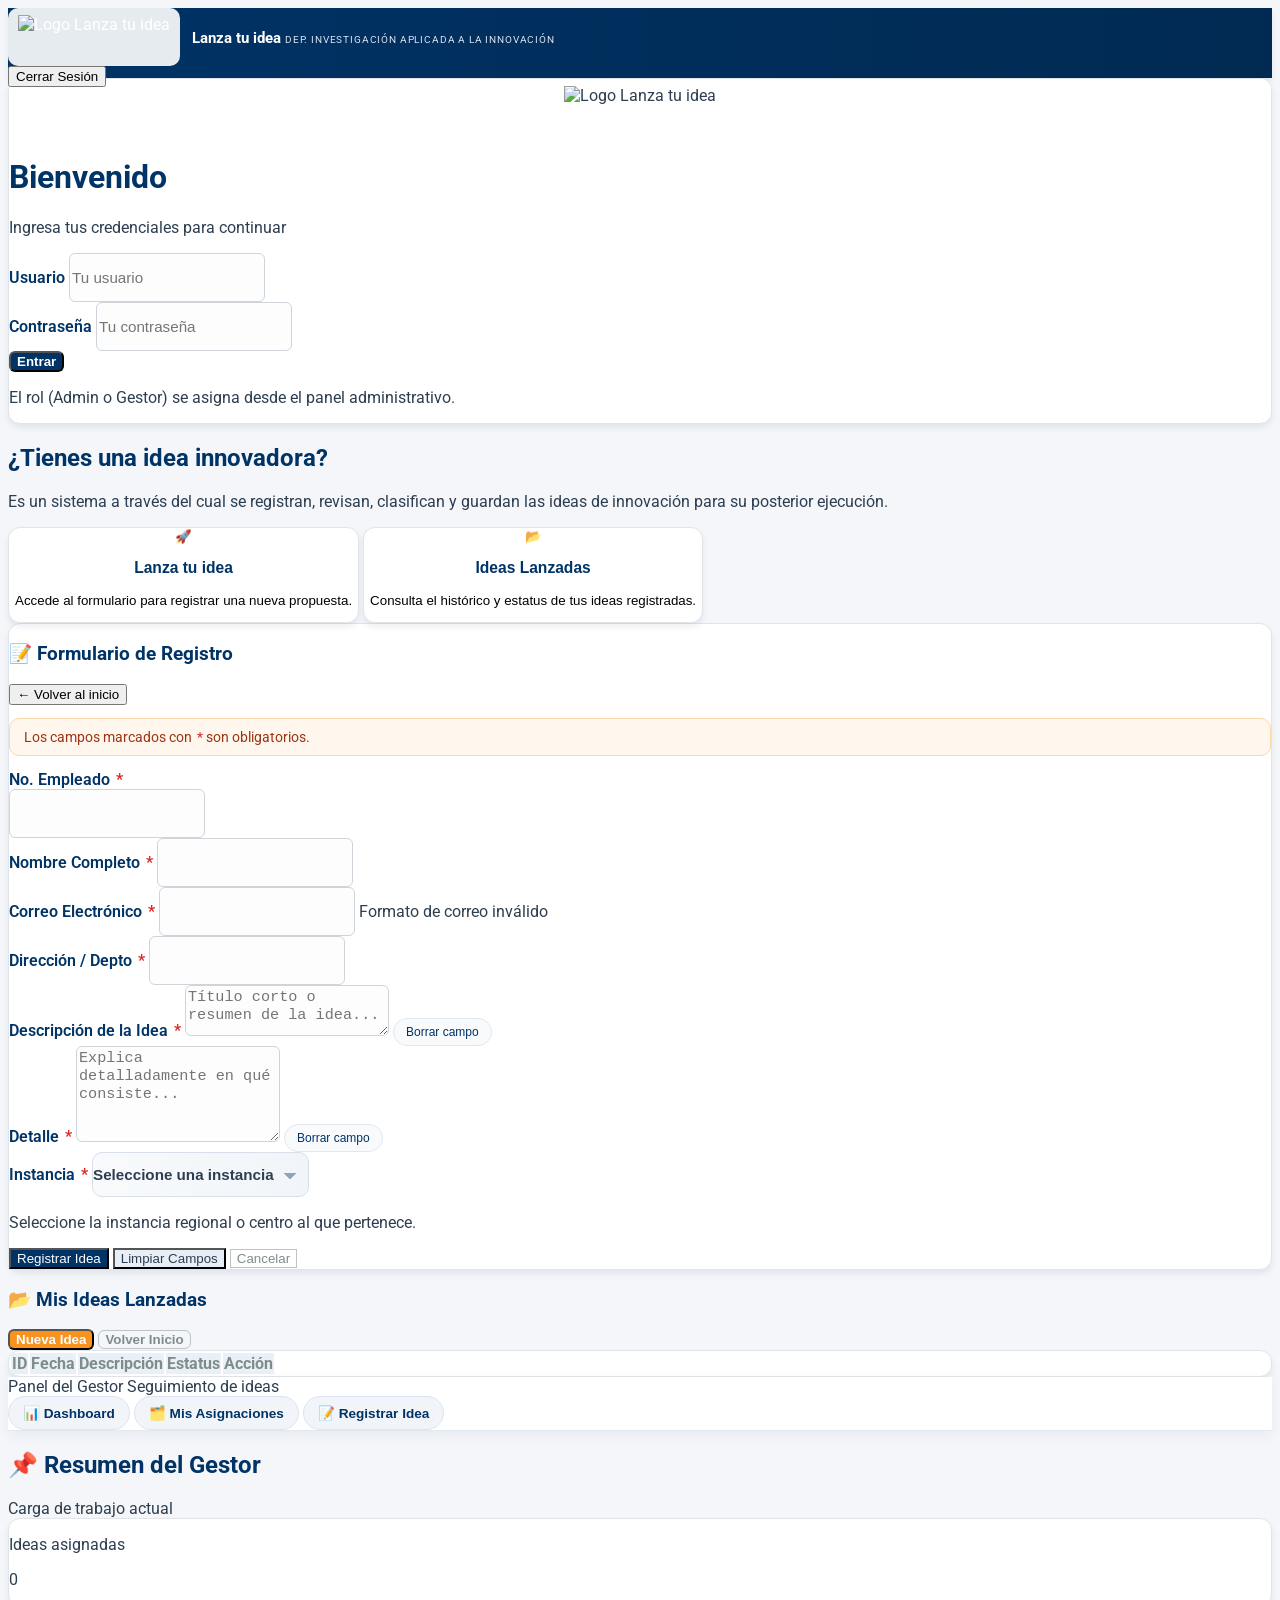
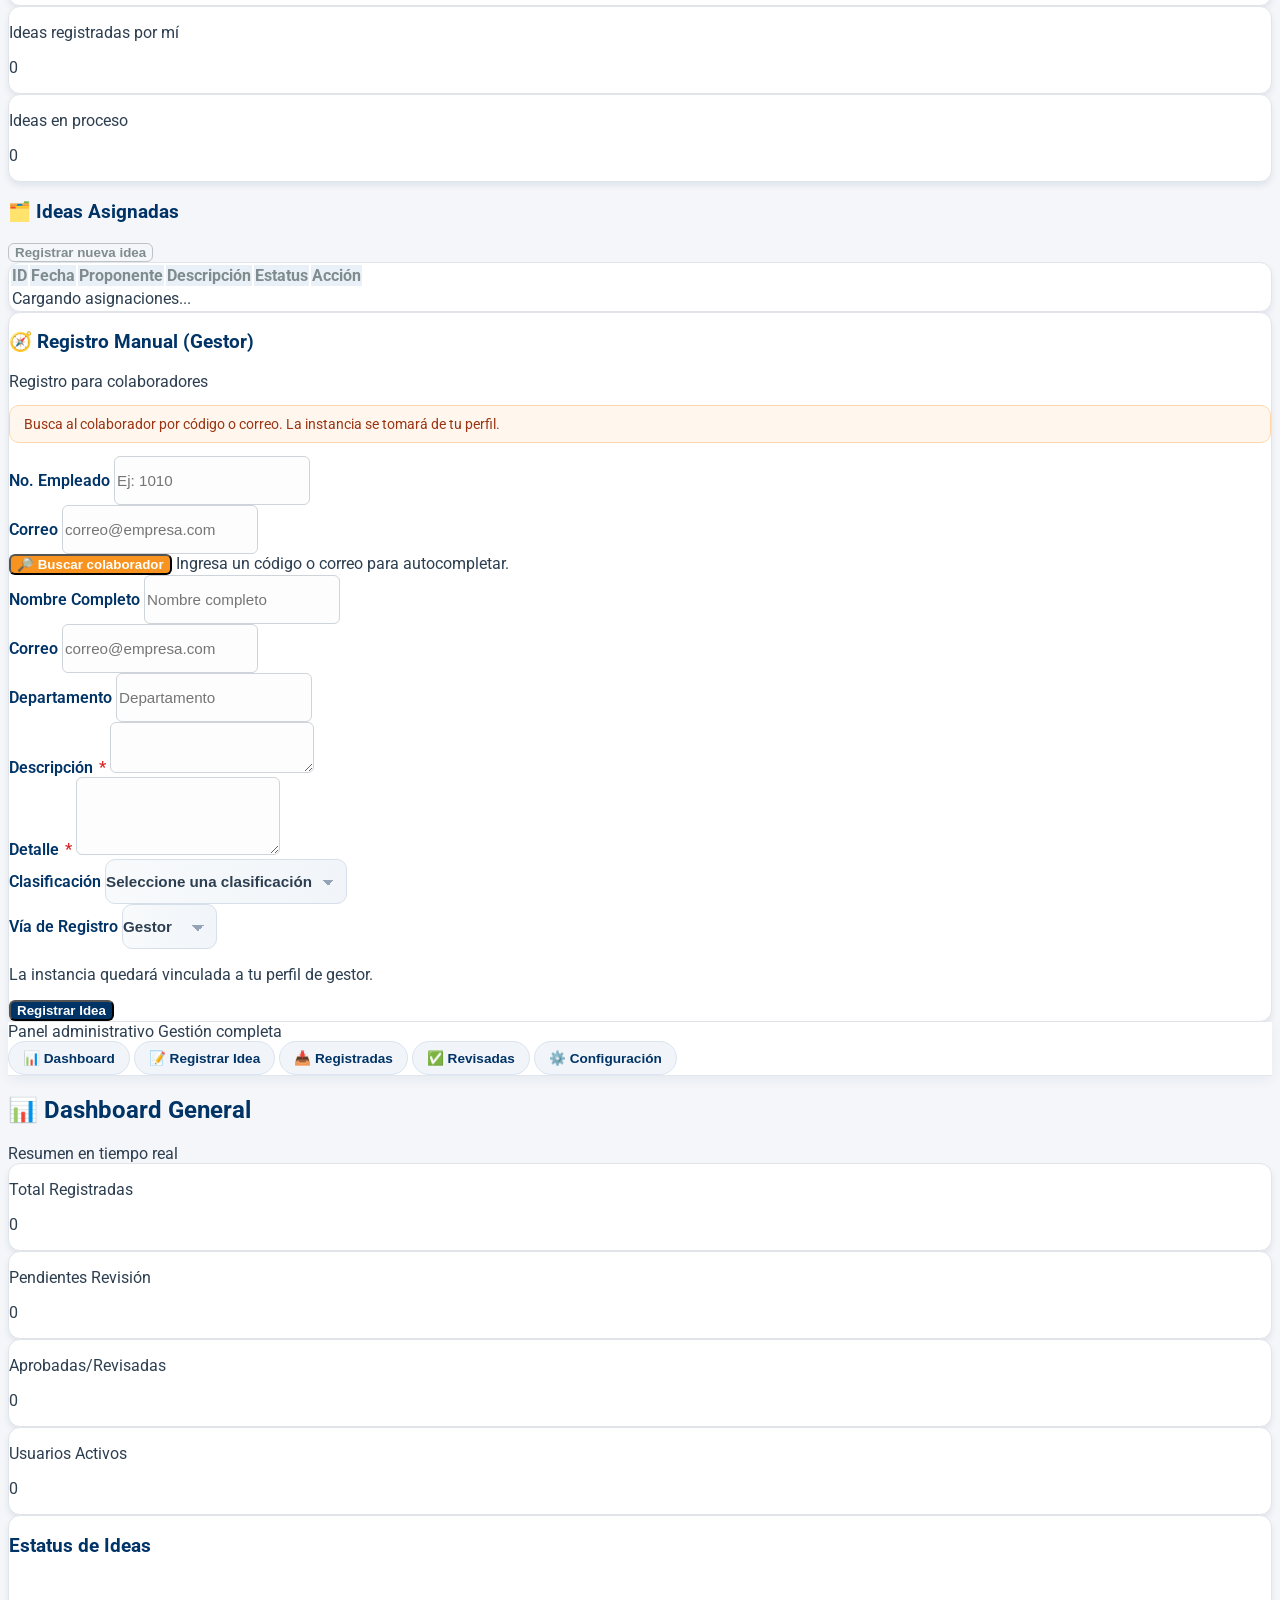
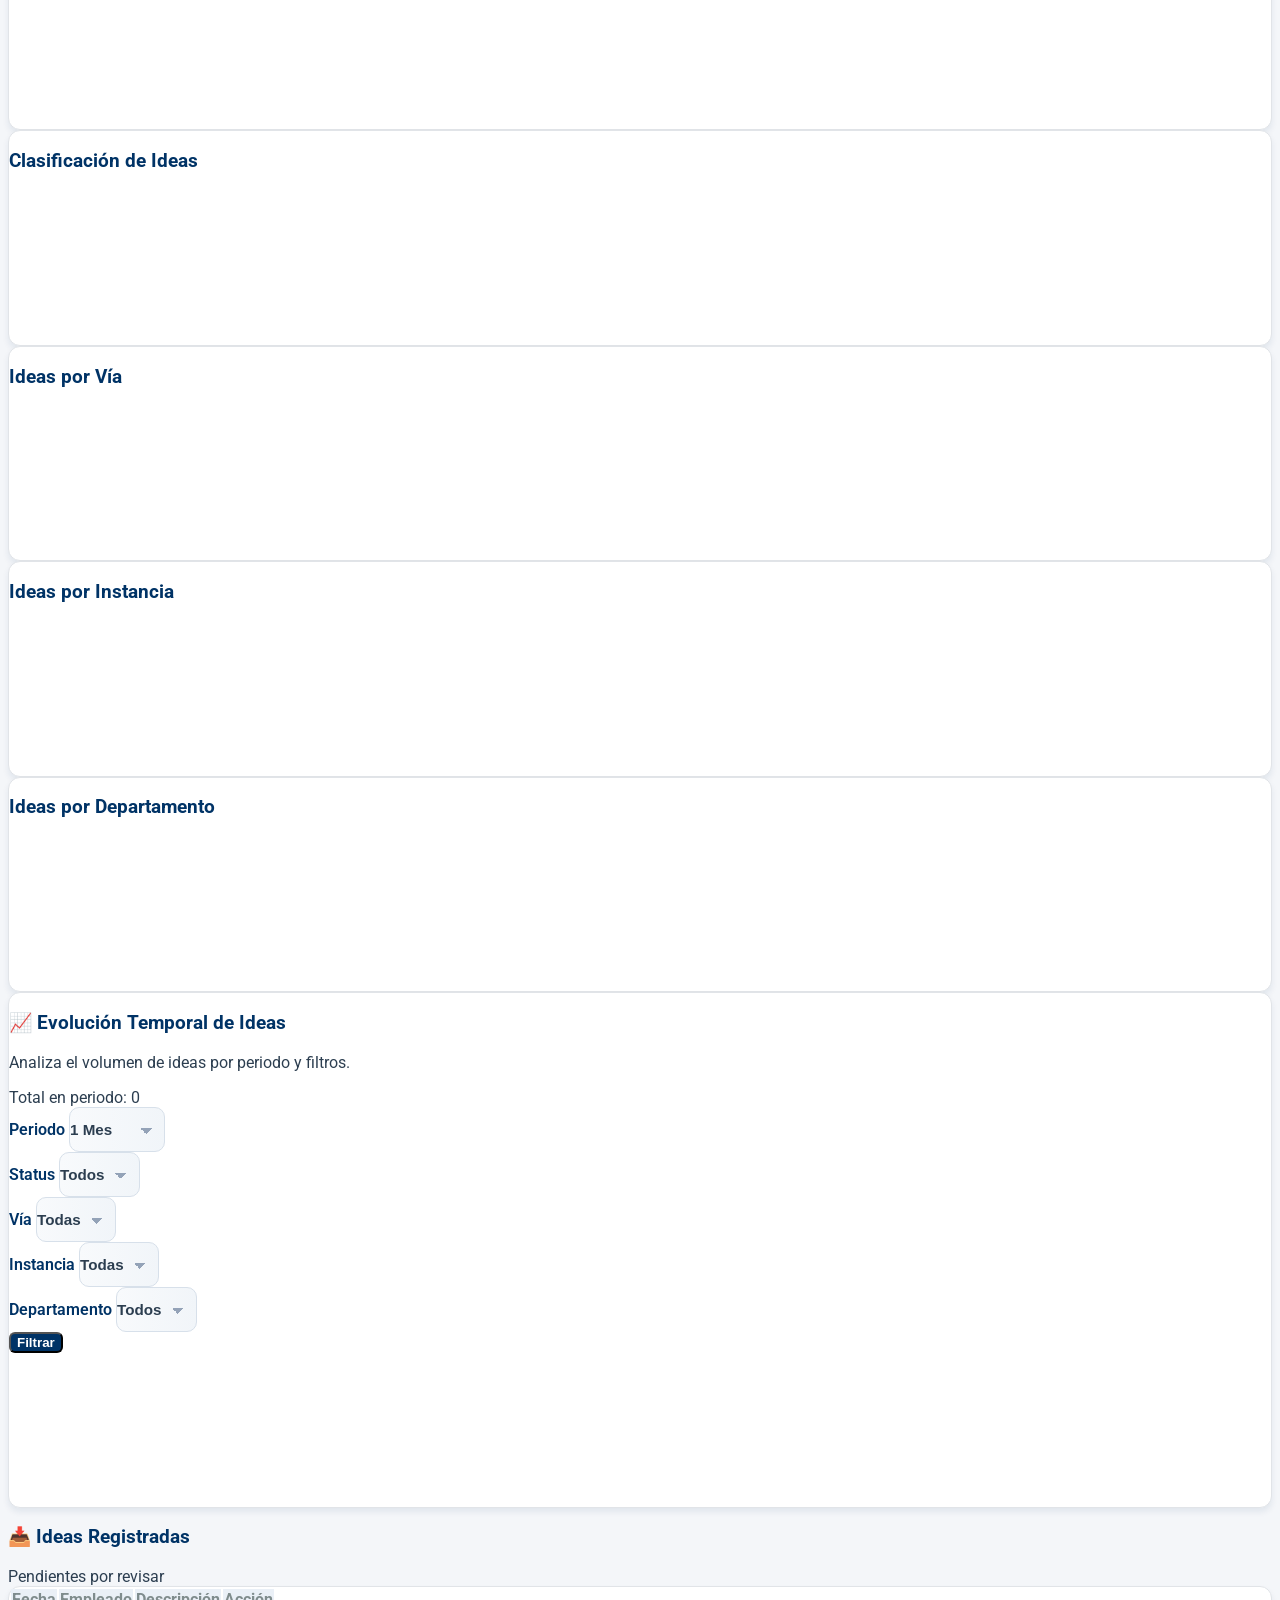
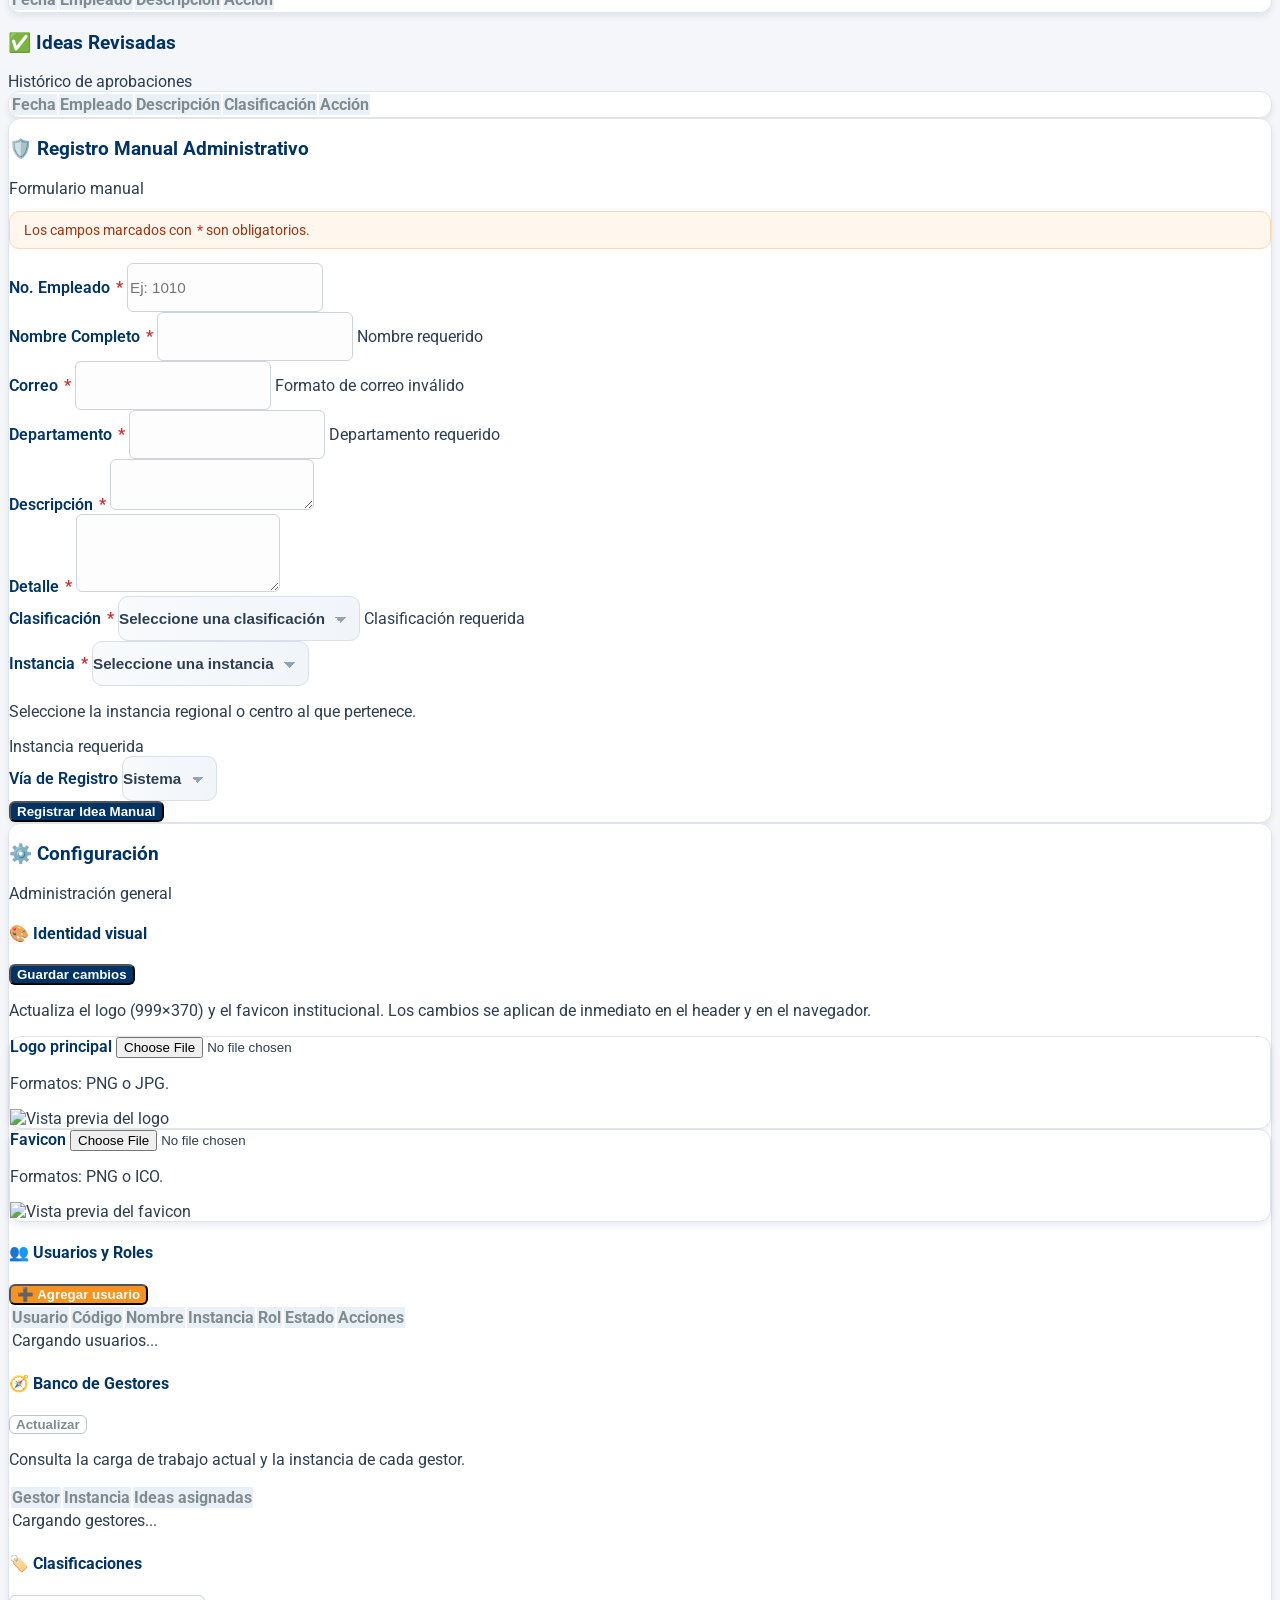
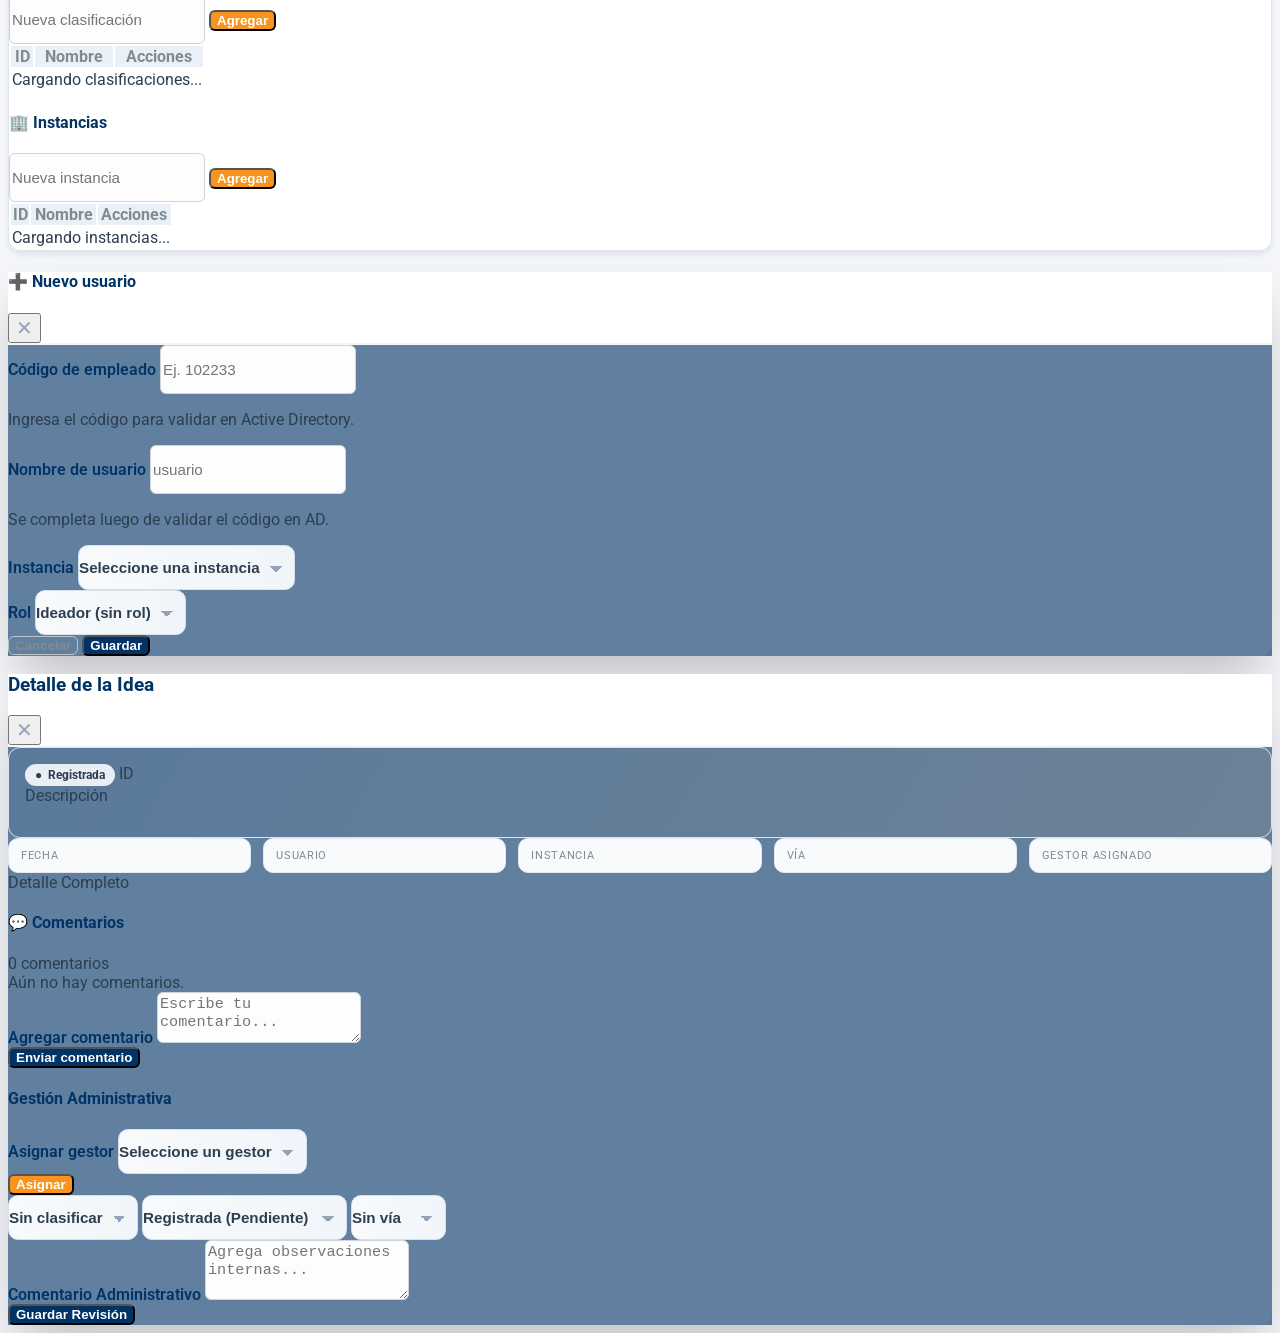
==== wwwroot/index.html @ 957ac8e9 "Improve logging and AD validation" ====
<!DOCTYPE html>
<html lang="es">
<head>
    <meta charset="UTF-8">
    <meta name="viewport" content="width=device-width, initial-scale=1.0">
    <title>Lanza tu idea 0.1 | Sistema de Innovación</title>
    <script src="https://cdn.tailwindcss.com"></script>
    <link href="https://fonts.googleapis.com/css2?family=Open+Sans:wght@300;400;600;700&family=Roboto:wght@300;400;500;700&display=swap" rel="stylesheet">
    <link id="appFavicon" rel="icon" href="/assets/branding/favicon-placeholder.svg" type="image/svg+xml">
    <script src="https://cdn.jsdelivr.net/npm/chart.js"></script>
    <script src="https://cdn.jsdelivr.net/npm/sweetalert2@11"></script>

    <style>
        :root {
            --infotep-blue: #003366;
            --infotep-orange: #F7931E;
            --infotep-green: #34BF49;
            --bg-light: #F4F6F9;
            --text-dark: #2C3E50;
            --text-muted: #7F8C8D;
            --white: #ffffff;
            --radius: 12px;
            --shadow: 0 4px 6px rgba(0, 51, 102, 0.08);
        }

        body {
            font-family: 'Roboto', 'Open Sans', 'Segoe UI', sans-serif;
            background-color: var(--bg-light);
            color: var(--text-dark);
        }

        h1, h2, h3, h4 {
            color: var(--infotep-blue);
        }

        .fade-in { animation: fadeIn 0.3s ease-in-out; }
        @keyframes fadeIn { from { opacity: 0; transform: translateY(10px); } to { opacity: 1; transform: translateY(0); } }
        @keyframes slideUp { from { opacity: 0; transform: translateY(20px); } to { opacity: 1; transform: translateY(0); } }
        .animate-slide-up { animation: slideUp 0.3s ease-out forwards; }

        .app-header {
            background: linear-gradient(90deg, #003366, #002a52);
            color: var(--white);
            height: 70px;
            box-shadow: 0 4px 6px -1px rgba(0, 51, 102, 0.1);
        }

        .admin-nav {
            background-color: var(--white);
            border-bottom: 1px solid #e2e8f0;
            box-shadow: 0 4px 12px rgba(0, 51, 102, 0.06);
        }

        .admin-nav-btn {
            display: inline-flex;
            align-items: center;
            gap: 6px;
            font-size: 0.85rem;
            font-weight: 600;
            padding: 8px 14px;
            border-radius: 999px;
            border: 1px solid transparent;
            transition: all 0.2s ease;
        }

        .admin-nav-btn.primary {
            background-color: var(--infotep-blue);
            color: var(--white);
        }

        .admin-nav-btn.secondary {
            background-color: #f1f5f9;
            color: var(--infotep-blue);
            border-color: #dbe4f0;
        }

        .admin-nav-btn.active {
            background-color: var(--infotep-orange);
            color: var(--white);
            border-color: transparent;
        }

        .admin-nav-btn:hover {
            transform: translateY(-1px);
            box-shadow: 0 8px 16px -12px rgba(0, 51, 102, 0.4);
        }

        .app-brand {
            display: flex;
            align-items: center;
            gap: 12px;
        }

        .app-logo-wrap {
            background-color: rgba(255, 255, 255, 0.9);
            padding: 6px 10px;
            border-radius: 10px;
            display: flex;
            align-items: center;
            justify-content: center;
            min-height: 46px;
        }

        .app-logo {
            height: 44px;
            width: auto;
            object-fit: contain;
        }

        .app-title {
            font-size: 0.95rem;
            font-weight: 700;
            line-height: 1.1;
            color: var(--white);
        }

        .app-subtitle {
            font-size: 0.65rem;
            letter-spacing: 0.08em;
            text-transform: uppercase;
            color: #d9e2f1;
        }

        .app-card {
            background: var(--white);
            border-radius: var(--radius);
            box-shadow: var(--shadow);
            border: 1px solid #e1e4e8;
        }

        .app-card-hover:hover {
            transform: translateY(-2px);
            box-shadow: 0 8px 15px rgba(0, 51, 102, 0.1);
        }

        .admin-card {
            transition: transform 0.25s ease, box-shadow 0.25s ease;
        }

        .admin-card:hover {
            transform: translateY(-4px);
            box-shadow: 0 18px 30px -18px rgba(0, 51, 102, 0.45);
        }

        .app-card-accent {
            border-top: 4px solid var(--infotep-blue);
        }

        .btn-primary {
            background-color: var(--infotep-blue);
            color: var(--white);
            border-radius: 6px;
            font-weight: 600;
            transition: all 0.2s ease;
        }

        .btn-primary:hover {
            background-color: #004080;
        }

        .btn-action {
            background-color: var(--infotep-orange);
            color: var(--white);
            border-radius: 6px;
            font-weight: 600;
            transition: all 0.2s ease;
        }

        .btn-action:hover {
            background-color: #D67D14;
            box-shadow: 0 4px 12px rgba(247, 147, 30, 0.3);
        }

        .btn-outline {
            background-color: transparent;
            color: var(--text-muted);
            border: 1px solid #BDC3C7;
            border-radius: 6px;
            font-weight: 600;
            transition: all 0.2s ease;
        }

        .btn-outline:hover {
            border-color: var(--infotep-orange);
            color: var(--infotep-orange);
        }

        .btn-soft {
            background-color: #fff4e6;
            color: #9a4f00;
            border-radius: 6px;
            font-weight: 600;
        }

        .btn-inline {
            display: inline-flex;
            align-items: center;
            gap: 6px;
            padding: 6px 12px;
            font-size: 0.75rem;
            border-radius: 999px;
            border: 1px solid #e2e8f0;
            color: var(--infotep-blue);
            background-color: #f8fafc;
            transition: all 0.2s ease;
        }

        .btn-inline:hover {
            border-color: var(--infotep-orange);
            color: var(--infotep-orange);
            transform: translateY(-1px);
        }

        .required-mark {
            color: #dc2626;
            margin-left: 2px;
        }

        .required-hint {
            background-color: #fff7ed;
            border: 1px solid #fed7aa;
            color: #9a3412;
            padding: 10px 14px;
            border-radius: 10px;
            font-size: 0.85rem;
        }

        .btn-registar { background-color: var(--infotep-blue); color: var(--white); }
        .btn-registar:hover { background-color: #004080; }
        .btn-cancelar { background-color: transparent; color: var(--text-muted); border: 1px solid #BDC3C7; }
        .btn-cancelar:hover { color: var(--infotep-orange); border-color: var(--infotep-orange); }
        .btn-limpiar { background-color: #E8EEF5; color: var(--text-dark); }
        .btn-limpiar:hover { background-color: #DCE5EF; }

        input[type="text"],
        input[type="email"],
        input[type="password"],
        textarea,
        select {
            background-color: #FDFDFD;
            border: 1px solid #CED4DA;
            border-radius: 6px;
            min-height: 45px;
            font-size: 0.95rem;
        }

        select {
            appearance: none;
            background-image: linear-gradient(45deg, transparent 50%, #94a3b8 50%),
                linear-gradient(135deg, #94a3b8 50%, transparent 50%),
                linear-gradient(to right, #f8fafc, #f1f5f9);
            background-position: calc(100% - 18px) 20px, calc(100% - 12px) 20px, 0 0;
            background-size: 6px 6px, 6px 6px, 100% 100%;
            background-repeat: no-repeat;
            padding-right: 34px;
            border-radius: 10px;
            border-color: #d7e0ea;
            color: var(--text-dark);
            font-weight: 600;
            transition: border-color 0.2s ease, box-shadow 0.2s ease, background-color 0.2s ease;
        }

        select:hover {
            border-color: var(--infotep-blue);
            background-image: linear-gradient(45deg, transparent 50%, #003366 50%),
                linear-gradient(135deg, #003366 50%, transparent 50%),
                linear-gradient(to right, #ffffff, #f1f5f9);
        }

        select:focus {
            border-color: var(--infotep-orange);
            box-shadow: 0 0 0 3px rgba(247, 147, 30, 0.2);
        }

        select option:checked {
            background-color: var(--infotep-blue);
            color: var(--white);
        }

        select option:hover,
        select option:focus {
            background-color: #e0f2fe;
            color: var(--text-dark);
        }

        input:focus,
        textarea:focus,
        select:focus {
            outline: none;
            border-color: var(--infotep-orange);
            box-shadow: 0 0 0 3px rgba(247, 147, 30, 0.15);
        }

        label {
            color: var(--infotep-blue);
            font-weight: 600;
        }

        .app-modal-overlay {
            background-color: rgba(0, 51, 102, 0.6);
        }

        .app-modal-content {
            border-radius: 12px;
            border: none;
            box-shadow: 0 25px 50px -12px rgba(0, 0, 0, 0.25);
            transform: translateY(0);
        }

        .app-modal-header {
            background-color: var(--white);
            border-bottom: 2px solid var(--bg-light);
        }

        .app-modal-close {
            font-size: 1.25rem;
            color: #94a3b8;
            transition: color 0.2s ease;
        }

        .app-modal-close:hover {
            color: #dc2626;
        }

        .app-section-title {
            font-weight: 700;
            color: var(--infotep-blue);
        }

        .app-table thead tr {
            background-color: #EAF0F7;
            color: var(--text-muted);
        }

        .app-table tbody tr:hover {
            background-color: #f7f9fc;
        }

        .modal-hero {
            background: linear-gradient(120deg, rgba(0, 51, 102, 0.08), rgba(247, 147, 30, 0.08));
            border-radius: 12px;
            padding: 16px;
            border: 1px solid #dbe4f0;
        }

        .badge-status {
            display: inline-flex;
            align-items: center;
            gap: 6px;
            border-radius: 999px;
            padding: 4px 10px;
            font-size: 0.75rem;
            font-weight: 700;
        }

        .idea-meta {
            display: grid;
            gap: 12px;
            grid-template-columns: repeat(auto-fit, minmax(180px, 1fr));
        }

        .idea-meta-item {
            background: #f8fafc;
            border: 1px solid #e2e8f0;
            padding: 10px 12px;
            border-radius: 10px;
        }

        .idea-meta-item span {
            display: block;
            font-size: 0.7rem;
            text-transform: uppercase;
            letter-spacing: 0.06em;
            color: var(--text-muted);
        }

        .swal2-popup.swal-card {
            border-radius: 16px !important;
            padding: 2rem !important;
            box-shadow: 0 30px 60px -20px rgba(0, 51, 102, 0.35) !important;
            border: 1px solid #e2e8f0 !important;
        }

        .swal2-title.swal-title {
            color: var(--infotep-blue) !important;
            font-weight: 700 !important;
        }

        .swal2-html-container.swal-text {
            color: var(--text-muted) !important;
            font-size: 0.95rem !important;
        }

        .swal2-confirm.swal-confirm {
            background-color: var(--infotep-blue) !important;
            border-radius: 8px !important;
            padding: 10px 24px !important;
            color: var(--white) !important;
            box-shadow: 0 10px 20px rgba(0, 51, 102, 0.2) !important;
        }

        .swal2-cancel.swal-cancel {
            background-color: transparent !important;
            color: #64748b !important;
            border: 1px solid #c7d2fe !important;
            border-radius: 8px !important;
            padding: 10px 20px !important;
        }

        .swal2-confirm.swal-confirm:hover {
            background-color: #004080 !important;
        }

        .swal2-cancel.swal-cancel:hover {
            border-color: var(--infotep-orange) !important;
            color: var(--infotep-orange) !important;
        }

        .swal2-actions {
            gap: 12px !important;
        }

        .status-registered {
            background-color: #FFF4E6;
            color: #9A4F00;
        }

        .status-reviewed {
            background-color: #E8F7ED;
            color: #1D6B2F;
        }

        .status-default {
            background-color: #E9EEF5;
            color: var(--text-dark);
        }
    </style>
</head>
<body class="min-h-screen flex flex-col">

    <nav class="app-header sticky top-0 z-50">
        <div class="max-w-7xl mx-auto px-4 sm:px-6 lg:px-8 h-full">
            <div class="flex justify-between items-center h-full">
                <div class="app-brand">
                    <div class="app-logo-wrap">
                        <img id="appLogo" class="app-logo" src="/assets/branding/logo-placeholder.svg" alt="Logo Lanza tu idea">
                    </div>
                    <div class="flex flex-col">
                        <span class="app-title">Lanza tu idea</span>
                        <span class="app-subtitle">Dep. Investigación Aplicada a la Innovación</span>
                    </div>
                </div>

                <div class="flex items-center gap-4 text-white">
                    <span id="userInfo" class="text-sm font-medium text-white/80"></span>
                    <button onclick="logout()" id="btnLogout" class="hidden text-xs font-bold text-orange-200 hover:text-orange-300 uppercase">Cerrar Sesión</button>
                </div>
            </div>
        </div>
    </nav>

    <div id="viewLogin" class="flex-grow flex items-center justify-center p-4">
        <div class="max-w-md w-full app-card overflow-hidden border border-slate-100">
            <div class="bg-gradient-to-r from-[#003366] to-[#004080] p-8 text-center">
                <div class="flex justify-center mb-4">
                    <div class="app-logo-wrap">
                        <img id="loginLogo" class="app-logo" src="/assets/branding/logo-placeholder.svg" alt="Logo Lanza tu idea">
                    </div>
                </div>
                <h1 class="text-3xl font-bold text-white mb-2">Bienvenido</h1>
                <p class="text-blue-100">Ingresa tus credenciales para continuar</p>
            </div>
            <form id="loginForm" class="p-8 space-y-4" autocomplete="off">
                <div>
                    <label class="block text-xs uppercase mb-1">Usuario</label>
                    <input type="text" id="loginUser" class="w-full p-3 outline-none" placeholder="Tu usuario" required autocomplete="off">
                </div>
                <div>
                    <label class="block text-xs uppercase mb-1">Contraseña</label>
                    <input type="password" id="loginPass" class="w-full p-3 outline-none" placeholder="Tu contraseña" required autocomplete="off">
                </div>
                <button type="submit" class="w-full btn-primary py-3 rounded-xl font-bold transition">Entrar</button>
                <p class="text-xs text-slate-400 text-center">El rol (Admin o Gestor) se asigna desde el panel administrativo.</p>
            </form>
        </div>
    </div>

    <main id="viewIdeador" class="hidden max-w-5xl mx-auto w-full p-6 space-y-6 fade-in">

        <div id="ideadorHome" class="space-y-8">
            <div class="text-center py-10">
                <h2 class="text-4xl font-bold mb-4">¿Tienes una idea innovadora?</h2>
                <p class="text-lg text-slate-600 max-w-2xl mx-auto" id="systemDescription">
                    Este es el sistema oficial para registrar, revisar y clasificar las ideas de innovación para su posterior ejecución. Tu creatividad impulsa nuestro crecimiento.
                </p>
            </div>
            <div class="grid grid-cols-1 md:grid-cols-2 gap-8 max-w-3xl mx-auto">
                <button onclick="navIdeador('formulario')" class="app-card app-card-hover p-8 rounded-3xl border border-slate-200 transition-all text-center group">
                    <div class="text-6xl mb-6 group-hover:scale-110 transition-transform duration-300">🚀</div>
                    <h3 class="text-2xl font-bold text-[#003366] mb-2">Lanza tu idea</h3>
                    <p class="text-slate-500">Accede al formulario para registrar una nueva propuesta.</p>
                </button>
                <button onclick="navIdeador('lista')" class="app-card app-card-hover p-8 rounded-3xl border border-slate-200 transition-all text-center group">
                    <div class="text-6xl mb-6 group-hover:scale-110 transition-transform duration-300">📂</div>
                    <h3 class="text-2xl font-bold text-slate-700 mb-2">Ideas Lanzadas</h3>
                    <p class="text-slate-500">Consulta el histórico y estatus de tus ideas registradas.</p>
                </button>
            </div>
        </div>

        <div id="ideadorForm" class="hidden app-card border border-slate-200 overflow-hidden">
            <div class="bg-white/80 p-6 border-b border-slate-200 flex justify-between items-center">
                <h3 class="text-xl font-bold">📝 Formulario de Registro</h3>
                <button onclick="navIdeador('home')" class="text-sm font-bold text-slate-500 hover:text-[#F7931E]">← Volver al inicio</button>
            </div>
            <form id="formIdea" class="p-8 space-y-6" autocomplete="off">
                <p class="required-hint">Los campos marcados con <span class="required-mark">*</span> son obligatorios.</p>
                <div class="bg-[#F0F4FA] p-6 rounded-2xl border border-[#D8E2F1] space-y-4">
                    <div class="grid grid-cols-1 md:grid-cols-2 gap-6">
                        <div>
                            <label class="block text-xs uppercase mb-1">No. Empleado <span class="required-mark">*</span></label>
                            <div class="relative">
                                <input type="text" id="idEmpleado" class="w-full p-3 outline-none" readonly required autocomplete="off">
                            </div>
                        </div>
                        <div>
                            <label class="block text-xs uppercase mb-1">Nombre Completo <span class="required-mark">*</span></label>
                            <input type="text" id="nombreEmpleado" class="w-full p-3 bg-slate-200 border border-slate-300 text-slate-600" readonly required autocomplete="off">
                        </div>
                        <div>
                            <label class="block text-xs uppercase mb-1">Correo Electrónico <span class="required-mark">*</span></label>
                            <input type="email" id="correoEmpleado" class="w-full p-3 bg-slate-200 border border-slate-300 text-slate-600" readonly required autocomplete="off">
                            <span class="text-xs text-red-500 hidden" id="emailHint">Formato de correo inválido</span>
                        </div>
                        <div>
                            <label class="block text-xs uppercase mb-1">Dirección / Depto <span class="required-mark">*</span></label>
                            <input type="text" id="direccionEmpleado" class="w-full p-3 bg-slate-200 border border-slate-300 text-slate-600" readonly required autocomplete="off">
                        </div>
                    </div>
                </div>

                <div class="space-y-4">
                    <div>
                        <label class="block text-xs uppercase mb-1">Descripción de la Idea <span class="required-mark">*</span></label>
                        <textarea id="descIdea" rows="2" class="w-full p-3 outline-none" placeholder="Título corto o resumen de la idea..." required></textarea>
                        <button type="button" onclick="limpiarCampo('descIdea')" class="btn-inline mt-2">Borrar campo</button>
                    </div>
                    <div>
                        <label class="block text-xs uppercase mb-1">Detalle <span class="required-mark">*</span></label>
                        <textarea id="detalleIdea" rows="5" class="w-full p-3 outline-none" placeholder="Explica detalladamente en qué consiste..." required></textarea>
                        <button type="button" onclick="limpiarCampo('detalleIdea')" class="btn-inline mt-2">Borrar campo</button>
                    </div>
                    <div>
                        <label class="block text-xs uppercase mb-1">Instancia <span class="required-mark">*</span></label>
                        <select id="ideaInstancia" class="w-full p-3 bg-white text-sm" required>
                            <option value="">Seleccione una instancia</option>
                        </select>
                        <p class="text-xs text-slate-400 mt-1">Seleccione la instancia regional o centro al que pertenece.</p>
                    </div>
                </div>

                <div class="flex flex-col md:flex-row gap-4 pt-4 border-t border-slate-100">
                    <button type="submit" class="btn-registar py-3 px-6 rounded-xl font-bold flex-1 shadow-md transition-transform active:scale-95">
                        Registrar Idea
                    </button>
                    <button type="button" onclick="limpiarFormulario()" class="btn-limpiar py-3 px-6 rounded-xl font-bold flex-1 shadow-md transition-transform active:scale-95">
                        Limpiar Campos
                    </button>
                    <button type="button" onclick="cancelarProceso()" class="btn-cancelar py-3 px-6 rounded-xl font-bold flex-1 shadow-md transition-transform active:scale-95">
                        Cancelar
                    </button>
                </div>
            </form>
        </div>

        <div id="ideadorLista" class="hidden space-y-4">
            <div class="flex justify-between items-end">
                <h3 class="text-2xl font-bold">📂 Mis Ideas Lanzadas</h3>
                <div class="space-x-2">
                    <button onclick="navIdeador('formulario')" class="btn-action text-sm px-4 py-2 rounded-lg">Nueva Idea</button>
                    <button onclick="navIdeador('home')" class="btn-outline text-sm px-4 py-2 rounded-lg">Volver Inicio</button>
                </div>
            </div>

            <div class="app-card rounded-2xl border border-slate-200 overflow-hidden">
                <table class="w-full text-left app-table">
                    <thead class="text-xs uppercase font-bold">
                        <tr>
                            <th class="p-4">ID</th>
                            <th class="p-4">Fecha</th>
                            <th class="p-4">Descripción</th>
                            <th class="p-4">Estatus</th>
                            <th class="p-4 text-center">Acción</th>
                        </tr>
                    </thead>
                    <tbody id="tablaMisIdeas" class="text-sm divide-y divide-slate-100">
                        </tbody>
                </table>
            </div>
        </div>
    </main>

    <main id="viewGestor" class="hidden max-w-6xl mx-auto w-full p-6 space-y-6 fade-in">
        <div class="admin-nav rounded-2xl px-4 py-3 flex flex-col lg:flex-row lg:items-center lg:justify-between gap-4 sticky top-20 z-40">
            <div class="flex items-center gap-3">
                <span class="text-lg font-bold text-[#003366]">Panel del Gestor</span>
                <span class="text-xs text-slate-400 uppercase tracking-wide">Seguimiento de ideas</span>
            </div>
            <div class="flex flex-wrap gap-2">
                <button data-gestor-view="dashboard" onclick="navGestor('dashboard')" class="admin-nav-btn secondary">📊 Dashboard</button>
                <button data-gestor-view="asignaciones" onclick="navGestor('asignaciones')" class="admin-nav-btn secondary">🗂️ Mis Asignaciones</button>
                <button data-gestor-view="registrar" onclick="navGestor('registrar')" class="admin-nav-btn secondary">📝 Registrar Idea</button>
            </div>
        </div>

        <div id="gestorDashboard" class="space-y-6">
            <div class="flex flex-col md:flex-row justify-between items-center mb-6">
                <h2 class="text-2xl font-bold">📌 Resumen del Gestor</h2>
                <div class="text-sm text-slate-500">Carga de trabajo actual</div>
            </div>
            <div class="grid grid-cols-1 md:grid-cols-3 gap-4">
                <div class="app-card admin-card p-4 rounded-2xl border-l-4 border-[#003366]">
                    <p class="text-xs text-slate-500 font-bold uppercase">Ideas asignadas</p>
                    <p id="gestorKpiAsignadas" class="text-3xl font-black text-slate-800">0</p>
                </div>
                <div class="app-card admin-card p-4 rounded-2xl border-l-4 border-[#4A90E2]">
                    <p class="text-xs text-slate-500 font-bold uppercase">Ideas registradas por mí</p>
                    <p id="gestorKpiRegistradas" class="text-3xl font-black text-slate-800">0</p>
                </div>
                <div class="app-card admin-card p-4 rounded-2xl border-l-4 border-[#F7931E]">
                    <p class="text-xs text-slate-500 font-bold uppercase">Ideas en proceso</p>
                    <p id="gestorKpiEnProceso" class="text-3xl font-black text-slate-800">0</p>
                </div>
            </div>
        </div>

        <div id="gestorAsignaciones" class="hidden space-y-4">
            <div class="flex justify-between items-center">
                <h3 class="text-2xl font-bold">🗂️ Ideas Asignadas</h3>
                <button onclick="navGestor('registrar')" class="btn-outline text-sm px-4 py-2 rounded-lg">Registrar nueva idea</button>
            </div>
            <div class="app-card rounded-2xl border border-slate-200 overflow-hidden">
                <table class="w-full text-left app-table">
                    <thead class="text-xs uppercase font-bold">
                        <tr>
                            <th class="p-4">ID</th>
                            <th class="p-4">Fecha</th>
                            <th class="p-4">Proponente</th>
                            <th class="p-4">Descripción</th>
                            <th class="p-4">Estatus</th>
                            <th class="p-4 text-center">Acción</th>
                        </tr>
                    </thead>
                    <tbody id="tablaGestorAsignadas" class="text-sm divide-y divide-slate-100">
                        <tr><td colspan="6" class="p-8 text-center text-slate-400">Cargando asignaciones...</td></tr>
                    </tbody>
                </table>
            </div>
        </div>

        <div id="gestorRegistro" class="hidden app-card rounded-3xl border border-slate-200 overflow-hidden max-w-4xl mx-auto w-full">
            <div class="bg-white/80 p-6 border-b border-slate-200 flex justify-between items-center">
                <h3 class="text-xl font-bold">🧭 Registro Manual (Gestor)</h3>
                <span class="text-sm text-slate-400">Registro para colaboradores</span>
            </div>
            <form id="formGestorManual" class="p-8 space-y-6" autocomplete="off">
                <p class="required-hint">Busca al colaborador por código o correo. La instancia se tomará de tu perfil.</p>
                <div class="bg-[#F0F4FA] p-6 rounded-2xl border border-[#D8E2F1] space-y-4">
                    <div class="grid grid-cols-1 md:grid-cols-2 gap-6">
                        <div>
                            <label class="block text-xs uppercase mb-1">No. Empleado</label>
                            <input type="text" id="gestorIdEmp" class="w-full p-3 outline-none" placeholder="Ej: 1010" autocomplete="off">
                        </div>
                        <div>
                            <label class="block text-xs uppercase mb-1">Correo</label>
                            <input type="email" id="gestorMailEmpSearch" class="w-full p-3 outline-none" placeholder="correo@empresa.com" autocomplete="off">
                        </div>
                        <div class="md:col-span-2 flex flex-col md:flex-row md:items-center gap-3">
                            <button type="button" onclick="buscarEmpleadoGestor()" class="btn-action px-4 py-2 rounded-lg text-sm">🔎 Buscar colaborador</button>
                            <span id="gestorEmpleadoHint" class="text-xs text-slate-400">Ingresa un código o correo para autocompletar.</span>
                        </div>
                    </div>

                    <div class="grid grid-cols-1 md:grid-cols-3 gap-6 pt-4 border-t border-slate-200">
                        <div>
                            <label class="block text-xs uppercase mb-1">Nombre Completo</label>
                            <input type="text" id="gestorNomEmp" class="w-full p-3 outline-none" placeholder="Nombre completo">
                        </div>
                        <div>
                            <label class="block text-xs uppercase mb-1">Correo</label>
                            <input type="text" id="gestorMailEmp" class="w-full p-3 outline-none" placeholder="correo@empresa.com">
                        </div>
                        <div>
                            <label class="block text-xs uppercase mb-1">Departamento</label>
                            <input type="text" id="gestorDirEmp" class="w-full p-3 outline-none" placeholder="Departamento">
                        </div>
                    </div>
                </div>

                <div class="space-y-4">
                    <div>
                        <label class="block text-xs uppercase mb-1">Descripción <span class="required-mark">*</span></label>
                        <textarea id="gestorDesc" rows="2" class="w-full p-3 outline-none" required></textarea>
                    </div>
                    <div>
                        <label class="block text-xs uppercase mb-1">Detalle <span class="required-mark">*</span></label>
                        <textarea id="gestorDetalle" rows="4" class="w-full p-3 outline-none" required></textarea>
                    </div>
                    <div>
                        <label class="block text-xs uppercase mb-1">Clasificación</label>
                        <select id="gestorClasif" class="w-full p-3 bg-white text-sm">
                            <option value="">Seleccione una clasificación</option>
                        </select>
                    </div>
                    <div>
                        <label class="block text-xs uppercase mb-1">Vía de Registro</label>
                        <select id="gestorVia" class="w-full p-3 bg-white text-sm">
                            <option value="Gestor">Gestor</option>
                            <option value="Sistema">Sistema</option>
                            <option value="Correo">Correo</option>
                            <option value="Otro">Otro</option>
                        </select>
                        <p class="text-xs text-slate-400 mt-1">La instancia quedará vinculada a tu perfil de gestor.</p>
                    </div>
                </div>

                <button type="submit" class="w-full btn-primary py-3 rounded-lg font-bold">Registrar Idea</button>
            </form>
        </div>
    </main>

    <main id="viewAdmin" class="hidden max-w-7xl mx-auto w-full p-6 space-y-6 fade-in">
        <div class="admin-nav rounded-2xl px-4 py-3 flex flex-col lg:flex-row lg:items-center lg:justify-between gap-4 sticky top-20 z-40">
            <div class="flex items-center gap-3">
                <span class="text-lg font-bold text-[#003366]">Panel administrativo</span>
                <span class="text-xs text-slate-400 uppercase tracking-wide">Gestión completa</span>
            </div>
            <div class="flex flex-wrap gap-2">
                <button data-admin-view="dashboard" onclick="navAdmin('dashboard')" class="admin-nav-btn secondary">📊 Dashboard</button>
                <button data-admin-view="registrar" onclick="navAdmin('registrar')" class="admin-nav-btn secondary">📝 Registrar Idea</button>
                <button data-admin-view="inbox" onclick="navAdmin('inbox')" class="admin-nav-btn secondary">📥 Registradas</button>
                <button data-admin-view="revisadas" onclick="navAdmin('revisadas')" class="admin-nav-btn secondary">✅ Revisadas</button>
                <button data-admin-view="config" onclick="navAdmin('config')" class="admin-nav-btn secondary">⚙️ Configuración</button>
            </div>
        </div>

        <div id="adminDashboard">
            <div class="flex flex-col md:flex-row justify-between items-center mb-6">
                <h2 class="text-2xl font-bold">📊 Dashboard General</h2>
                <div class="text-sm text-slate-500">Resumen en tiempo real</div>
            </div>

            <div class="grid grid-cols-1 md:grid-cols-4 gap-4 mb-6">
                <div class="app-card admin-card p-4 rounded-2xl border-l-4 border-[#003366]">
                    <p class="text-xs text-slate-500 font-bold uppercase">Total Registradas</p>
                    <p id="kpiTotalIdeas" class="text-3xl font-black text-slate-800">0</p>
                </div>
                <div class="app-card admin-card p-4 rounded-2xl border-l-4 border-[#F7931E]">
                    <p class="text-xs text-slate-500 font-bold uppercase">Pendientes Revisión</p>
                    <p id="kpiPendientes" class="text-3xl font-black text-slate-800">0</p>
                </div>
                <div class="app-card admin-card p-4 rounded-2xl border-l-4 border-[#34BF49]">
                    <p class="text-xs text-slate-500 font-bold uppercase">Aprobadas/Revisadas</p>
                    <p id="kpiAprobadas" class="text-3xl font-black text-slate-800">0</p>
                </div>
                <div class="app-card admin-card p-4 rounded-2xl border-l-4 border-[#4A90E2]">
                    <p class="text-xs text-slate-500 font-bold uppercase">Usuarios Activos</p>
                    <p id="kpiUsuarios" class="text-3xl font-black text-slate-800">0</p>
                </div>
            </div>

            <div class="grid grid-cols-1 md:grid-cols-2 gap-6">
                <div class="app-card admin-card p-6 rounded-2xl">
                    <h3 class="text-sm font-bold text-slate-600 mb-4 uppercase">Estatus de Ideas</h3>
                    <canvas id="chartStatus"></canvas>
                </div>
                <div class="app-card admin-card p-6 rounded-2xl">
                    <h3 class="text-sm font-bold text-slate-600 mb-4 uppercase">Clasificación de Ideas</h3>
                    <canvas id="chartClasificacion"></canvas>
                </div>
            </div>

            <div class="grid grid-cols-1 md:grid-cols-3 gap-6 mt-6">
                <div class="app-card admin-card p-6 rounded-2xl">
                    <h3 class="text-sm font-bold text-slate-600 mb-4 uppercase">Ideas por Vía</h3>
                    <canvas id="chartVia"></canvas>
                </div>
                <div class="app-card admin-card p-6 rounded-2xl">
                    <h3 class="text-sm font-bold text-slate-600 mb-4 uppercase">Ideas por Instancia</h3>
                    <canvas id="chartInstancia"></canvas>
                </div>
                <div class="app-card admin-card p-6 rounded-2xl">
                    <h3 class="text-sm font-bold text-slate-600 mb-4 uppercase">Ideas por Departamento</h3>
                    <canvas id="chartDepartamento"></canvas>
                </div>
            </div>

            <div class="app-card rounded-2xl mt-8 p-6 space-y-6">
                <div class="flex flex-col lg:flex-row lg:items-center lg:justify-between gap-4">
                    <div>
                        <h3 class="text-lg font-bold text-slate-700">📈 Evolución Temporal de Ideas</h3>
                        <p class="text-sm text-slate-500">Analiza el volumen de ideas por periodo y filtros.</p>
                    </div>
                    <div class="text-2xl font-black text-slate-800">
                        Total en periodo: <span id="totalTimeline">0</span>
                    </div>
                </div>
                <div class="grid grid-cols-1 md:grid-cols-2 lg:grid-cols-6 gap-4 items-end">
                    <div>
                        <label class="block text-xs font-bold text-slate-600 uppercase mb-1">Periodo</label>
                        <select id="timelinePeriodo" class="w-full p-2 border rounded-lg text-sm">
                            <option value="1M">1 Mes</option>
                            <option value="3M">3 Meses</option>
                            <option value="6M">6 Meses</option>
                            <option value="1Y">1 Año</option>
                            <option value="5Y">5 Años</option>
                        </select>
                    </div>
                    <div>
                        <label class="block text-xs font-bold text-slate-600 uppercase mb-1">Status</label>
                        <select id="timelineStatus" class="w-full p-2 border rounded-lg text-sm">
                            <option value="">Todos</option>
                        </select>
                    </div>
                    <div>
                        <label class="block text-xs font-bold text-slate-600 uppercase mb-1">Vía</label>
                        <select id="timelineVia" class="w-full p-2 border rounded-lg text-sm">
                            <option value="">Todas</option>
                        </select>
                    </div>
                    <div>
                        <label class="block text-xs font-bold text-slate-600 uppercase mb-1">Instancia</label>
                        <select id="timelineInstancia" class="w-full p-2 border rounded-lg text-sm">
                            <option value="">Todas</option>
                        </select>
                    </div>
                    <div>
                        <label class="block text-xs font-bold text-slate-600 uppercase mb-1">Departamento</label>
                        <select id="timelineDepartamento" class="w-full p-2 border rounded-lg text-sm">
                            <option value="">Todos</option>
                        </select>
                    </div>
                    <div>
                        <button id="timelineFilterButton" class="w-full btn-primary px-4 py-2 rounded-lg text-sm">
                            Filtrar
                        </button>
                    </div>
                </div>
                <div>
                    <canvas id="chartTimeline"></canvas>
                </div>
            </div>
        </div>

        <div id="adminInbox" class="hidden space-y-4">
            <div class="flex justify-between items-center">
                <h3 class="text-2xl font-bold">📥 Ideas Registradas</h3>
                <span class="text-sm text-slate-400">Pendientes por revisar</span>
            </div>

            <div class="app-card rounded-2xl border border-slate-200 overflow-hidden">
                <table class="w-full text-left app-table">
                    <thead class="text-xs uppercase font-bold">
                        <tr>
                            <th class="p-4">Fecha</th>
                            <th class="p-4">Empleado</th>
                            <th class="p-4">Descripción</th>
                            <th class="p-4 text-center">Acción</th>
                        </tr>
                    </thead>
                    <tbody id="tablaInbox" class="text-sm divide-y divide-slate-100">
                    </tbody>
                </table>
            </div>
        </div>

        <div id="adminRevisadas" class="hidden space-y-4">
            <div class="flex justify-between items-center">
                <h3 class="text-2xl font-bold">✅ Ideas Revisadas</h3>
                <span class="text-sm text-slate-400">Histórico de aprobaciones</span>
            </div>

            <div class="app-card rounded-2xl border border-slate-200 overflow-hidden">
                <table class="w-full text-left app-table">
                    <thead class="text-xs uppercase font-bold">
                        <tr>
                            <th class="p-4">Fecha</th>
                            <th class="p-4">Empleado</th>
                            <th class="p-4">Descripción</th>
                            <th class="p-4">Clasificación</th>
                            <th class="p-4 text-center">Acción</th>
                        </tr>
                    </thead>
                    <tbody id="tablaRevisadas" class="text-sm divide-y divide-slate-100">
                    </tbody>
                </table>
            </div>
        </div>

        <div id="adminForm" class="hidden app-card rounded-3xl border border-slate-200 overflow-hidden max-w-4xl mx-auto w-full">
            <div class="bg-white/80 p-6 border-b border-slate-200 flex justify-between items-center">
                <h3 class="text-xl font-bold">🛡️ Registro Manual Administrativo</h3>
                <span class="text-sm text-slate-400">Formulario manual</span>
            </div>
            <form id="formAdminManual" class="p-8 space-y-6" autocomplete="off">
                <p class="required-hint">Los campos marcados con <span class="required-mark">*</span> son obligatorios.</p>
                <div class="bg-[#F0F4FA] p-6 rounded-2xl border border-[#D8E2F1] space-y-4">
                    <div class="grid grid-cols-1 md:grid-cols-2 gap-6">
                        <div>
                            <label class="block text-xs uppercase mb-1">No. Empleado <span class="required-mark">*</span></label>
                            <input type="text" id="adminIdEmp" class="w-full p-3 outline-none" placeholder="Ej: 1010" required autocomplete="off">
                        </div>
                        <div>
                            <label class="block text-xs uppercase mb-1">Nombre Completo <span class="required-mark">*</span></label>
                            <input type="text" id="adminNomEmp" class="w-full p-3 bg-slate-200 border border-slate-300 text-slate-600" readonly required autocomplete="off">
                            <span class="text-xs text-red-500 hidden" id="adminNomEmpHint">Nombre requerido</span>
                        </div>
                        <div>
                            <label class="block text-xs uppercase mb-1">Correo <span class="required-mark">*</span></label>
                            <input type="email" id="adminMailEmp" class="w-full p-3 bg-slate-200 border border-slate-300 text-slate-600" readonly required autocomplete="off">
                            <span class="text-xs text-red-500 hidden" id="adminMailEmpHint">Formato de correo inválido</span>
                        </div>
                        <div>
                            <label class="block text-xs uppercase mb-1">Departamento <span class="required-mark">*</span></label>
                            <input type="text" id="adminDirEmp" class="w-full p-3 bg-slate-200 border border-slate-300 text-slate-600" readonly required autocomplete="off">
                            <span class="text-xs text-red-500 hidden" id="adminDirEmpHint">Departamento requerido</span>
                        </div>
                    </div>
                </div>

                <div class="space-y-4">
                    <div>
                        <label class="block text-xs uppercase mb-1">Descripción <span class="required-mark">*</span></label>
                        <textarea id="adminDesc" rows="2" class="w-full p-3 outline-none" required></textarea>
                    </div>
                    <div>
                        <label class="block text-xs uppercase mb-1">Detalle <span class="required-mark">*</span></label>
                        <textarea id="adminDetalle" rows="4" class="w-full p-3 outline-none" required></textarea>
                    </div>
                    <div>
                        <label class="block text-xs uppercase mb-1">Clasificación <span class="required-mark">*</span></label>
                        <select id="adminClasif" class="w-full p-3 bg-white text-sm" required>
                            <option value="">Seleccione una clasificación</option>
                        </select>
                        <span class="text-xs text-red-500 hidden" id="adminClasifHint">Clasificación requerida</span>
                    </div>
                    <div>
                        <label class="block text-xs uppercase mb-1">Instancia <span class="required-mark">*</span></label>
                        <select id="adminInstancia" class="w-full p-3 bg-white text-sm" required>
                            <option value="">Seleccione una instancia</option>
                        </select>
                        <p class="text-xs text-slate-400 mt-1">Seleccione la instancia regional o centro al que pertenece.</p>
                        <span class="text-xs text-red-500 hidden" id="adminInstanciaHint">Instancia requerida</span>
                    </div>
                    <div>
                        <label class="block text-xs uppercase mb-1">Vía de Registro</label>
                        <select id="adminVia" class="w-full p-3 bg-white text-sm">
                            <option value="Sistema">Sistema</option>
                            <option value="Correo">Correo</option>
                            <option value="Otro">Otro</option>
                        </select>
                    </div>
                </div>

                <button type="submit" class="w-full btn-primary py-3 rounded-lg font-bold">Registrar Idea Manual</button>
            </form>
        </div>

        <div id="adminConfig" class="hidden space-y-6">
            <div class="app-card rounded-3xl border border-slate-200 overflow-hidden">
                <div class="bg-white/80 p-6 border-b border-slate-200 flex justify-between items-center">
                    <h3 class="text-xl font-bold">⚙️ Configuración</h3>
                    <span class="text-sm text-slate-400">Administración general</span>
                </div>
                <div class="p-8 space-y-8">
                    <section class="space-y-4">
                        <div class="flex flex-col md:flex-row md:items-center md:justify-between gap-4">
                            <h4 class="text-lg font-bold text-slate-700">🎨 Identidad visual</h4>
                            <button onclick="saveBrandingAssets()" class="btn-primary px-4 py-2 rounded-lg text-sm">Guardar cambios</button>
                        </div>
                        <p class="text-sm text-slate-500">Actualiza el logo (999×370) y el favicon institucional. Los cambios se aplican de inmediato en el header y en el navegador.</p>
                        <div class="grid grid-cols-1 md:grid-cols-2 gap-6">
                            <div class="app-card p-4 rounded-2xl border border-slate-200 space-y-4">
                                <div>
                                    <label class="block text-xs uppercase mb-1">Logo principal</label>
                                    <input type="file" id="brandingLogo" accept="image/png,image/jpeg" class="w-full p-2 border rounded-lg bg-white" />
                                    <p class="text-xs text-slate-400 mt-1">Formatos: PNG o JPG.</p>
                                </div>
                                <div class="bg-[#F4F6F9] border border-dashed border-slate-200 rounded-xl p-4 flex items-center justify-center min-h-[140px]">
                                    <img id="brandingLogoPreview" src="/assets/branding/logo-placeholder.svg" alt="Vista previa del logo" class="max-h-[120px] w-auto object-contain">
                                </div>
                            </div>
                            <div class="app-card p-4 rounded-2xl border border-slate-200 space-y-4">
                                <div>
                                    <label class="block text-xs uppercase mb-1">Favicon</label>
                                    <input type="file" id="brandingFavicon" accept="image/png,image/x-icon" class="w-full p-2 border rounded-lg bg-white" />
                                    <p class="text-xs text-slate-400 mt-1">Formatos: PNG o ICO.</p>
                                </div>
                                <div class="bg-[#F4F6F9] border border-dashed border-slate-200 rounded-xl p-6 flex items-center justify-center min-h-[140px]">
                                    <img id="brandingFaviconPreview" src="/assets/branding/favicon-placeholder.svg" alt="Vista previa del favicon" class="h-16 w-16 object-contain">
                                </div>
                            </div>
                        </div>
                    </section>
                    <section class="space-y-4">
                        <div class="flex flex-col md:flex-row md:items-center md:justify-between gap-4">
                            <h4 class="text-lg font-bold text-slate-700">👥 Usuarios y Roles</h4>
                            <button onclick="abrirModalCrearUsuario()" class="btn-action px-4 py-2 rounded-lg text-sm">➕ Agregar usuario</button>
                        </div>
                        <div class="overflow-x-auto">
                            <table class="min-w-full text-left text-sm app-table">
                                <thead>
                                    <tr>
                                        <th class="p-3">Usuario</th>
                                        <th class="p-3">Código</th>
                                        <th class="p-3">Nombre</th>
                                        <th class="p-3">Instancia</th>
                                        <th class="p-3">Rol</th>
                                        <th class="p-3">Estado</th>
                                        <th class="p-3 text-right">Acciones</th>
                                    </tr>
                                </thead>
                                <tbody id="tablaUsuarios">
                                    <tr><td colspan="7" class="p-6 text-center text-slate-400">Cargando usuarios...</td></tr>
                                </tbody>
                            </table>
                        </div>
                    </section>

                    <section class="space-y-4">
                        <div class="flex flex-col md:flex-row md:items-center md:justify-between gap-4">
                            <h4 class="text-lg font-bold text-slate-700">🧭 Banco de Gestores</h4>
                            <button onclick="loadGestoresAdmin()" class="btn-outline px-4 py-2 rounded-lg text-sm">Actualizar</button>
                        </div>
                        <p class="text-sm text-slate-500">Consulta la carga de trabajo actual y la instancia de cada gestor.</p>
                        <div class="overflow-x-auto">
                            <table class="min-w-full text-left text-sm app-table">
                                <thead>
                                    <tr>
                                        <th class="p-3">Gestor</th>
                                        <th class="p-3">Instancia</th>
                                        <th class="p-3 text-right">Ideas asignadas</th>
                                    </tr>
                                </thead>
                                <tbody id="tablaGestoresAdmin">
                                    <tr><td colspan="3" class="p-6 text-center text-slate-400">Cargando gestores...</td></tr>
                                </tbody>
                            </table>
                        </div>
                    </section>

                    <section class="space-y-4">
                        <div class="flex flex-col md:flex-row md:items-center md:justify-between gap-4">
                            <h4 class="text-lg font-bold text-slate-700">🏷️ Clasificaciones</h4>
                            <div class="flex flex-col sm:flex-row gap-2 w-full md:w-auto">
                                <input type="text" id="newClassificationName" class="w-full sm:w-64 p-2 border rounded-lg" placeholder="Nueva clasificación" />
                                <button onclick="addClassification()" class="btn-action px-4 py-2 rounded-lg text-sm">Agregar</button>
                            </div>
                        </div>
                        <div class="overflow-x-auto">
                            <table class="min-w-full text-left text-sm app-table">
                                <thead>
                                    <tr>
                                        <th class="p-3">ID</th>
                                        <th class="p-3">Nombre</th>
                                        <th class="p-3 text-right">Acciones</th>
                                    </tr>
                                </thead>
                                <tbody id="tablaClasificaciones">
                                    <tr><td colspan="3" class="p-6 text-center text-slate-400">Cargando clasificaciones...</td></tr>
                                </tbody>
                            </table>
                        </div>
                    </section>

                    <section class="space-y-4">
                        <div class="flex flex-col md:flex-row md:items-center md:justify-between gap-4">
                            <h4 class="text-lg font-bold text-slate-700">🏢 Instancias</h4>
                            <div class="flex flex-col sm:flex-row gap-2 w-full md:w-auto">
                                <input type="text" id="newInstanceName" class="w-full sm:w-64 p-2 border rounded-lg" placeholder="Nueva instancia" />
                                <button onclick="addInstance()" class="btn-action px-4 py-2 rounded-lg text-sm">Agregar</button>
                            </div>
                        </div>
                        <div class="overflow-x-auto">
                            <table class="min-w-full text-left text-sm app-table">
                                <thead>
                                    <tr>
                                        <th class="p-3">ID</th>
                                        <th class="p-3">Nombre</th>
                                        <th class="p-3 text-right">Acciones</th>
                                    </tr>
                                </thead>
                                <tbody id="tablaInstancias">
                                    <tr><td colspan="3" class="p-6 text-center text-slate-400">Cargando instancias...</td></tr>
                                </tbody>
                            </table>
                        </div>
                    </section>
                </div>
            </div>
        </div>

        <div id="modalCrearUsuario" class="hidden fixed inset-0 app-modal-overlay items-center justify-center z-50">
            <div class="bg-white app-modal-content w-full max-w-md mx-4 overflow-hidden rounded-3xl">
                <div class="p-6 app-modal-header flex justify-between items-center rounded-t-3xl">
                    <h4 class="text-lg font-bold text-slate-700">➕ Nuevo usuario</h4>
                    <button onclick="cerrarModalCrearUsuario()" class="app-modal-close">✕</button>
                </div>
                <div class="p-6 space-y-4">
                    <div>
                        <label class="block text-xs uppercase mb-1">Código de empleado</label>
                        <input type="text" id="nuevoUserCodigo" class="w-full p-3 outline-none" placeholder="Ej. 102233" />
                        <p id="nuevoUserCodigoHelp" class="text-xs text-slate-400 mt-1">Ingresa el código para validar en Active Directory.</p>
                    </div>
                    <div>
                        <label class="block text-xs uppercase mb-1">Nombre de usuario</label>
                        <input type="text" id="nuevoUserName" class="w-full p-3 outline-none" placeholder="usuario" />
                        <p id="nuevoUserNameHelp" class="text-xs text-slate-400 mt-1">Se completa luego de validar el código en AD.</p>
                    </div>
                    <div>
                        <label class="block text-xs uppercase mb-1">Instancia</label>
                        <select id="nuevoUserInstancia" class="w-full p-3 bg-white">
                            <option value="">Seleccione una instancia</option>
                        </select>
                    </div>
                    <div>
                        <label class="block text-xs uppercase mb-1">Rol</label>
                        <select id="nuevoUserRole" class="w-full p-3 bg-white">
                            <option value="">Ideador (sin rol)</option>
                            <option value="Admin">Admin</option>
                            <option value="Gestor">Gestor</option>
                        </select>
                    </div>
                </div>
                <div class="p-6 border-t border-slate-200 flex justify-end gap-3">
                    <button onclick="cerrarModalCrearUsuario()" class="btn-outline px-4 py-2 rounded-lg text-sm">Cancelar</button>
                    <button id="nuevoUserGuardar" onclick="crearUsuarioAdmin()" class="btn-primary px-4 py-2 rounded-lg text-sm">Guardar</button>
                </div>
            </div>
        </div>
    </main>

    <div id="modalDetalle" class="fixed inset-0 app-modal-overlay hidden items-center justify-center z-50 p-4 backdrop-blur-sm">
        <div class="bg-white app-modal-content w-full max-w-2xl overflow-hidden animate-slide-up">
            <div class="app-modal-header p-4 flex justify-between items-center">
                <h3 class="font-bold text-[#003366]">Detalle de la Idea <span id="modalId" class="text-[#F7931E] ml-2"></span></h3>
                <button onclick="cerrarModal()" class="app-modal-close">✕</button>
            </div>
            
            <div class="p-6 space-y-4 max-h-[80vh] overflow-y-auto">
                <div class="modal-hero space-y-3">
                    <div class="flex flex-wrap items-center justify-between gap-3">
                        <div class="badge-status status-default" id="mStatusBadge">
                            <span>●</span>
                            <span id="mStatusText">Registrada</span>
                        </div>
                        <span class="text-xs uppercase tracking-wide text-slate-500">ID <span id="mModalIdeaId" class="font-bold text-[#003366]"></span></span>
                    </div>
                    <div>
                        <span class="block text-xs font-bold text-slate-400 uppercase mb-1">Descripción</span>
                        <p id="mDesc" class="text-slate-800 font-semibold"></p>
                    </div>
                </div>

                <div class="idea-meta text-sm">
                    <div class="idea-meta-item"><span>Fecha</span><strong id="mFecha"></strong></div>
                    <div class="idea-meta-item"><span>Usuario</span><strong id="mUsuario"></strong></div>
                    <div class="idea-meta-item"><span>Instancia</span><strong id="mInstancia"></strong></div>
                    <div class="idea-meta-item"><span>Vía</span><strong id="mVia"></strong></div>
                    <div class="idea-meta-item"><span>Gestor asignado</span><strong id="mAssigned"></strong></div>
                </div>
                
                <div>
                    <span class="block text-xs font-bold text-slate-400 uppercase mb-1">Detalle Completo</span>
                    <p id="mDetalle" class="text-slate-600 text-sm whitespace-pre-wrap"></p>
                </div>

                <div class="border-t pt-4 mt-4 space-y-3">
                    <div class="flex items-center justify-between">
                        <h4 class="font-bold text-[#003366] text-sm uppercase">💬 Comentarios</h4>
                        <span id="mCommentCount" class="text-xs text-slate-400">0 comentarios</span>
                    </div>

                    <div id="mCommentsList" class="space-y-3 max-h-72 overflow-y-auto pr-2">
                        <div class="text-sm text-slate-400 italic">Aún no hay comentarios.</div>
                    </div>

                    <div class="bg-slate-50 border border-slate-200 rounded-xl p-3 space-y-2">
                        <label class="block text-xs uppercase text-slate-500">Agregar comentario</label>
                        <textarea id="mCommentInput" rows="2" class="w-full p-2 border rounded-lg bg-white text-sm" placeholder="Escribe tu comentario..."></textarea>
                        <div class="flex justify-end">
                            <button id="mCommentSubmit" class="btn-primary px-4 py-2 rounded-lg text-sm font-bold">Enviar comentario</button>
                        </div>
                    </div>
                </div>
                
                <div id="adminControls" class="hidden border-t pt-4 mt-4 space-y-4">
                    <h4 class="font-bold text-[#003366] text-sm uppercase">Gestión Administrativa</h4>
                    <div class="grid grid-cols-1 md:grid-cols-2 gap-4 items-end">
                        <div>
                            <label class="block text-xs uppercase mb-1">Asignar gestor</label>
                            <select id="mAdminGestor" class="p-2 border rounded bg-white text-sm">
                                <option value="">Seleccione un gestor</option>
                            </select>
                        </div>
                        <div class="flex gap-2">
                            <button onclick="asignarGestorAdmin()" class="btn-action px-4 py-2 rounded-lg text-sm">Asignar</button>
                        </div>
                    </div>
                    <div class="grid grid-cols-1 md:grid-cols-2 gap-4">
                        <select id="mAdminClasif" class="p-2 border rounded bg-white text-sm">
                            <option value="">Sin clasificar</option>
                        </select>
                        <select id="mAdminStatus" class="p-2 border rounded bg-white text-sm">
                            <option value="Registrada">Registrada (Pendiente)</option>
                            <option value="Revisada">Revisada (Completado)</option>
                            <option value="En Ejecución">En Ejecución</option>
                        </select>
                        <select id="mAdminVia" class="p-2 border rounded bg-white text-sm">
                            <option value="">Sin vía</option>
                            <option value="Sistema">Sistema</option>
                            <option value="Correo">Correo</option>
                            <option value="Otro">Otro</option>
                        </select>
                    </div>

                    <div>
                        <label class="block text-xs uppercase mb-1">Comentario Administrativo</label>
                        <textarea id="mAdminComentario" rows="3" class="w-full p-2 border rounded bg-white text-sm" placeholder="Agrega observaciones internas..."></textarea>
                    </div>

                    <button onclick="guardarRevisionAdmin()" class="w-full btn-primary py-2 rounded-lg font-bold">Guardar Revisión</button>
                </div>
            </div>
        </div>
    </div>

    <script>
        const systemDescriptionText = "Es un sistema a través del cual se registran, revisan, clasifican y guardan las ideas de innovación para su posterior ejecución.";
        let currentUser = null;
        let currentIdeaIdEditing = null;
        let adminCache = { pending: [], reviewed: [] };
        let gestorCache = [];
        let charts = {};
        let gestorEmployeeFound = false;

        document.addEventListener('DOMContentLoaded', () => {
            document.getElementById('systemDescription').innerText = systemDescriptionText;
            document.getElementById('loginForm').addEventListener('submit', handleLogin);
            document.getElementById('formIdea').addEventListener('submit', handleIdeaSubmit);
            document.getElementById('formAdminManual').addEventListener('submit', handleManualSubmit);
            const gestorForm = document.getElementById('formGestorManual');
            if (gestorForm) {
                gestorForm.addEventListener('submit', handleGestorManualSubmit);
            }
            document.getElementById('adminIdEmp').addEventListener('input', (e) => buscarEmpleadoAdmin(e.target.value));
            document.getElementById('nuevoUserCodigo').addEventListener('input', (e) => validarCodigoEmpleadoUsuario(e.target.value));
            const correoEmpleadoInput = document.getElementById('correoEmpleado');
            if (correoEmpleadoInput) {
                correoEmpleadoInput.addEventListener('input', validateCorreoEmpleado);
            }
            const adminMailEmpInput = document.getElementById('adminMailEmp');
            if (adminMailEmpInput) {
                adminMailEmpInput.addEventListener('input', validateAdminManualFields);
            }
            const adminNomEmpInput = document.getElementById('adminNomEmp');
            const adminDirEmpInput = document.getElementById('adminDirEmp');
            const adminClasifInput = document.getElementById('adminClasif');
            const adminInstanciaInput = document.getElementById('adminInstancia');
            [adminNomEmpInput, adminDirEmpInput].forEach(input => {
                if (input) {
                    input.addEventListener('input', validateAdminManualFields);
                }
            });
            [adminClasifInput, adminInstanciaInput].forEach(select => {
                if (select) {
                    select.addEventListener('change', validateAdminManualFields);
                }
            });
            const timelineButton = document.getElementById('timelineFilterButton');
            if (timelineButton) {
                timelineButton.addEventListener('click', () => cargarTimeline());
            }
            const commentButton = document.getElementById('mCommentSubmit');
            if (commentButton) {
                commentButton.addEventListener('click', enviarComentario);
            }
            bindBrandingPreview('brandingLogo', 'brandingLogoPreview');
            bindBrandingPreview('brandingFavicon', 'brandingFaviconPreview');
            initApp();
        });

        function getCookie(name) {
            return document.cookie
                .split('; ')
                .map(cookie => cookie.split('='))
                .find(([key]) => key === name)?.[1] ?? null;
        }

        function getAppBaseHref() {
            // 1. Si existe <base>, lo priorizamos (estándar SPA)
            const baseTag = document.querySelector('base');
            if (baseTag && baseTag.href) return baseTag.href;

            // 2. Detección automática basada en la ubicación actual
            let path = window.location.pathname;

            // Si la URL termina explícitamente en un archivo (ej: /App/index.html), lo removemos
            if (path.toLowerCase().endsWith('.html')) {
                path = path.substring(0, path.lastIndexOf('/'));
            }

            // Aseguramos que el path base siempre termine en '/' para concatenar correctamente
            if (!path.endsWith('/')) {
                path += '/';
            }

            return window.location.origin + path;
        }

        async function apiFetch(url, options = {}) {
            const endpoint = url.startsWith('/') ? url.substring(1) : url;
            const baseUrl = getAppBaseHref();
            const finalUrl = `${baseUrl}${baseUrl.endsWith('/') ? '' : '/'}${endpoint}`;
            const headers = options.headers || {};
            const method = (options.method || 'GET').toUpperCase();
            const finalHeaders = {
                'Content-Type': 'application/json',
                ...headers
            };

            if (!['GET', 'HEAD', 'OPTIONS'].includes(method)) {
                const xsrfToken = getCookie('XSRF-TOKEN');
                if (xsrfToken) {
                    finalHeaders['X-XSRF-TOKEN'] = decodeURIComponent(xsrfToken);
                }
            }

            const finalOptions = {
                credentials: 'include',
                ...options,
                headers: finalHeaders
            };
            return fetch(finalUrl, finalOptions);
        }

        async function apiFetchForm(url, formData, method = 'POST') {
            const endpoint = url.startsWith('/') ? url.substring(1) : url;
            const baseUrl = getAppBaseHref();
            const finalUrl = `${baseUrl}${baseUrl.endsWith('/') ? '' : '/'}${endpoint}`;
            const headers = {};

            if (!['GET', 'HEAD', 'OPTIONS'].includes(method.toUpperCase())) {
                const xsrfToken = getCookie('XSRF-TOKEN');
                if (xsrfToken) {
                    headers['X-XSRF-TOKEN'] = decodeURIComponent(xsrfToken);
                }
            }

            return fetch(finalUrl, {
                method,
                body: formData,
                credentials: 'include',
                headers
            });
        }

        function resolveAssetUrl(path) {
            if (!path) return '';
            if (path.startsWith('http')) return path;
            const base = getAppBaseHref().replace(/\/$/, '');
            return `${base}${path}`;
        }

        async function loadBranding() {
            const response = await apiFetch('/api/config/branding', { method: 'GET' });
            if (!response.ok) {
                return;
            }
            const data = await response.json();
            applyBranding(data);
        }

        function applyBranding(data) {
            if (!data) return;
            const logoUrl = resolveAssetUrl(data.logoUrl);
            const faviconUrl = resolveAssetUrl(data.faviconUrl);

            const logoImg = document.getElementById('appLogo');
            if (logoImg && logoUrl) {
                logoImg.src = logoUrl;
            }

            const faviconLink = document.getElementById('appFavicon');
            if (faviconLink && faviconUrl) {
                faviconLink.href = faviconUrl;
            }

            const logoPreview = document.getElementById('brandingLogoPreview');
            if (logoPreview && logoUrl) {
                logoPreview.src = logoUrl;
            }

            const loginLogo = document.getElementById('loginLogo');
            if (loginLogo && logoUrl) {
                loginLogo.src = logoUrl;
            }

            const faviconPreview = document.getElementById('brandingFaviconPreview');
            if (faviconPreview && faviconUrl) {
                faviconPreview.src = faviconUrl;
            }
        }

        function bindBrandingPreview(inputId, previewId) {
            const input = document.getElementById(inputId);
            const preview = document.getElementById(previewId);
            if (!input || !preview) return;

            input.addEventListener('change', () => {
                const file = input.files?.[0];
                if (!file) return;
                const objectUrl = URL.createObjectURL(file);
                preview.src = objectUrl;
                preview.onload = () => URL.revokeObjectURL(objectUrl);
            });
        }

        async function saveBrandingAssets() {
            const logoInput = document.getElementById('brandingLogo');
            const faviconInput = document.getElementById('brandingFavicon');
            const logoFile = logoInput?.files?.[0];
            const faviconFile = faviconInput?.files?.[0];

            if (!logoFile && !faviconFile) {
                showError('Error', 'Selecciona al menos un archivo para actualizar.');
                return;
            }

            const formData = new FormData();
            if (logoFile) {
                formData.append('logo', logoFile);
            }
            if (faviconFile) {
                formData.append('favicon', faviconFile);
            }

            const response = await apiFetchForm('/api/config/branding', formData, 'POST');
            if (!response.ok) {
                showError('Error', 'No fue posible guardar la identidad visual.');
                return;
            }

            const data = await response.json();
            applyBranding(data);

            if (logoInput) logoInput.value = '';
            if (faviconInput) faviconInput.value = '';

            showSuccess('Actualizado', 'La identidad visual se guardó correctamente.');
        }

        async function loadCatalogs() {
            const [clasifResponse, instanceResponse] = await Promise.all([
                apiFetch('/api/config/classifications', { method: 'GET' }),
                apiFetch('/api/config/instances', { method: 'GET' })
            ]);

            if (clasifResponse.ok) {
                const classifications = await clasifResponse.json();
                updateClassificationSelects(classifications);
            }

            if (instanceResponse.ok) {
                const instances = await instanceResponse.json();
                updateInstanceSelects(instances);
            }
        }

        function updateClassificationSelects(items) {
            const adminSelect = document.getElementById('adminClasif');
            const modalSelect = document.getElementById('mAdminClasif');
            const gestorSelect = document.getElementById('gestorClasif');
            if (adminSelect) {
                adminSelect.innerHTML = '<option value="">Seleccione una clasificación</option>';
                items.forEach(item => {
                    const option = document.createElement('option');
                    option.value = item.nombre;
                    option.textContent = item.nombre;
                    adminSelect.appendChild(option);
                });
            }
            if (modalSelect) {
                modalSelect.innerHTML = '<option value="">Sin clasificar</option>';
                items.forEach(item => {
                    const option = document.createElement('option');
                    option.value = item.nombre;
                    option.textContent = item.nombre;
                    modalSelect.appendChild(option);
                });
            }
            if (gestorSelect) {
                gestorSelect.innerHTML = '<option value="">Seleccione una clasificación</option>';
                items.forEach(item => {
                    const option = document.createElement('option');
                    option.value = item.nombre;
                    option.textContent = item.nombre;
                    gestorSelect.appendChild(option);
                });
            }
        }

        function updateInstanceSelects(items) {
            const ideaSelect = document.getElementById('ideaInstancia');
            const adminSelect = document.getElementById('adminInstancia');
            if (ideaSelect) {
                ideaSelect.innerHTML = '<option value="">Seleccione una instancia</option>';
                items.forEach(item => {
                    const option = document.createElement('option');
                    option.value = item.nombre;
                    option.textContent = item.nombre;
                    ideaSelect.appendChild(option);
                });
                if (currentUser?.instancia) {
                    ideaSelect.value = currentUser.instancia;
                }
            }
            if (adminSelect) {
                adminSelect.innerHTML = '<option value="">Seleccione una instancia</option>';
                items.forEach(item => {
                    const option = document.createElement('option');
                    option.value = item.nombre;
                    option.textContent = item.nombre;
                    adminSelect.appendChild(option);
                });
                if (currentUser?.instancia) {
                    adminSelect.value = currentUser.instancia;
                }
            }
            const newUserInstancia = document.getElementById('nuevoUserInstancia');
            if (newUserInstancia) {
                newUserInstancia.innerHTML = '<option value="">Seleccione una instancia</option>';
                items.forEach(item => {
                    const option = document.createElement('option');
                    option.value = item.nombre;
                    option.textContent = item.nombre;
                    newUserInstancia.appendChild(option);
                });
            }
        }

        async function initApp() {
            await loadBranding();
            await apiFetch('/api/csrf/token', { method: 'GET' });
            const response = await apiFetch('/api/auth/me', { method: 'GET' });
            if (response.ok) {
                const user = await response.json();
                setCurrentUser(user);
            } else {
                showLogin();
            }
        }

        async function handleLogin(event) {
            event.preventDefault();
            const userName = document.getElementById('loginUser').value.trim();
            const password = document.getElementById('loginPass').value;

            const response = await apiFetch('/api/auth/login', {
                method: 'POST',
                body: JSON.stringify({ userName, password })
            });

            if (!response.ok) {
                showError('Error', 'Credenciales inválidas o usuario inactivo.');
                return;
            }

            const user = await response.json();
            await apiFetch('/api/csrf/token', { method: 'GET' });
            setCurrentUser(user);
        }

        function setCurrentUser(user) {
            currentUser = user;
            document.getElementById('viewLogin').classList.add('hidden');
            document.getElementById('btnLogout').classList.remove('hidden');

            const roles = user.roles || [];
            const isAdmin = roles.includes('Admin');
            const isGestor = roles.includes('Gestor');
            const roleLabel = isAdmin ? '🛡️ Admin' : isGestor ? '🧭 Gestor' : '👤 Ideador';
            document.getElementById('userInfo').innerText = `${roleLabel} · ${user.nombreCompleto || user.userName}`;

            if (isAdmin) {
                document.getElementById('viewAdmin').classList.remove('hidden');
                document.getElementById('viewIdeador').classList.add('hidden');
                document.getElementById('viewGestor').classList.add('hidden');
                navAdmin('dashboard');
            } else if (isGestor) {
                document.getElementById('viewGestor').classList.remove('hidden');
                document.getElementById('viewIdeador').classList.add('hidden');
                document.getElementById('viewAdmin').classList.add('hidden');
                navGestor('dashboard');
            } else {
                document.getElementById('viewIdeador').classList.remove('hidden');
                document.getElementById('viewAdmin').classList.add('hidden');
                document.getElementById('viewGestor').classList.add('hidden');
                navIdeador('home');
            }

            loadCatalogs();
            if (isAdmin) {
                loadClassifications();
                loadInstances();
            }
        }

        async function logout() {
            await apiFetch('/api/auth/logout', { method: 'POST' });
            location.reload();
        }

        function showLogin() {
            document.getElementById('viewLogin').classList.remove('hidden');
            document.getElementById('viewIdeador').classList.add('hidden');
            document.getElementById('viewAdmin').classList.add('hidden');
            document.getElementById('viewGestor').classList.add('hidden');
            document.getElementById('btnLogout').classList.add('hidden');
            document.getElementById('userInfo').innerText = '';
        }

        function navIdeador(view) {
            const roles = currentUser?.roles || [];
            if (view === 'home' && roles.includes('Gestor')) {
                document.getElementById('viewGestor').classList.remove('hidden');
                document.getElementById('viewIdeador').classList.add('hidden');
                return;
            }
            document.getElementById('viewIdeador').classList.remove('hidden');
            document.getElementById('viewGestor').classList.add('hidden');
            ['ideadorHome', 'ideadorForm', 'ideadorLista'].forEach(id => document.getElementById(id).classList.add('hidden'));
            if(view === 'home') document.getElementById('ideadorHome').classList.remove('hidden');
            if(view === 'formulario') {
                document.getElementById('ideadorForm').classList.remove('hidden');
                limpiarFormulario();
                cargarEmpleadoIdeador();
                loadCatalogs();
            }
            if(view === 'lista') {
                document.getElementById('ideadorLista').classList.remove('hidden');
                loadMyIdeas();
            }
        }

        function navAdmin(view) {
            ['adminDashboard', 'adminInbox', 'adminRevisadas', 'adminForm', 'adminConfig'].forEach(id => document.getElementById(id).classList.add('hidden'));
            document.querySelectorAll('[data-admin-view]').forEach(button => {
                button.classList.remove('active');
            });
            const activeButton = document.querySelector(`[data-admin-view="${view}"]`);
            if (activeButton) {
                activeButton.classList.add('active');
            }
            if(view === 'dashboard') {
                document.getElementById('adminDashboard').classList.remove('hidden');
                actualizarDashboard();
                cargarTimeline();
            }
            if(view === 'inbox') {
                document.getElementById('adminInbox').classList.remove('hidden');
                loadAdminInbox();
            }
            if(view === 'revisadas') {
                document.getElementById('adminRevisadas').classList.remove('hidden');
                loadAdminRevisadas();
            }
            if(view === 'config') {
                document.getElementById('adminConfig').classList.remove('hidden');
                loadAdminUsers();
                loadGestoresAdmin();
                loadClassifications();
                loadInstances();
            }
            if(view === 'registrar') document.getElementById('adminForm').classList.remove('hidden');
        }

        function navGestor(view) {
            ['gestorDashboard', 'gestorAsignaciones', 'gestorRegistro'].forEach(id => document.getElementById(id).classList.add('hidden'));
            document.querySelectorAll('[data-gestor-view]').forEach(button => {
                button.classList.remove('active');
            });
            const activeButton = document.querySelector(`[data-gestor-view="${view}"]`);
            if (activeButton) {
                activeButton.classList.add('active');
            }
            if (view === 'dashboard') {
                document.getElementById('gestorDashboard').classList.remove('hidden');
                loadGestorDashboard();
            }
            if (view === 'asignaciones') {
                document.getElementById('gestorAsignaciones').classList.remove('hidden');
                loadGestorAsignaciones();
            }
            if (view === 'registrar') {
                document.getElementById('gestorRegistro').classList.remove('hidden');
                limpiarFormularioGestor();
                loadCatalogs();
            }
        }

        function abrirFormularioGestor() {
            navGestor('registrar');
        }

        function setFieldEditable(id, isEditable) {
            const input = document.getElementById(id);
            input.readOnly = !isEditable;
            if (isEditable) {
                input.classList.remove('bg-slate-200', 'border-slate-300', 'text-slate-600');
                input.classList.add('bg-white', 'border-slate-300', 'text-slate-700');
            } else {
                input.classList.add('bg-slate-200', 'border-slate-300', 'text-slate-600');
                input.classList.remove('bg-white', 'text-slate-700');
            }
        }

        function setControlState(id, isEnabled) {
            const control = document.getElementById(id);
            if (!control) return;
            control.disabled = !isEnabled;
            if (isEnabled) {
                control.classList.remove('bg-slate-200', 'text-slate-500', 'cursor-not-allowed', 'opacity-70');
                control.classList.add('bg-white', 'text-slate-700');
            } else {
                control.classList.add('bg-slate-200', 'text-slate-500', 'cursor-not-allowed', 'opacity-70');
                control.classList.remove('bg-white', 'text-slate-700');
            }
        }

        function setButtonState(id, isEnabled) {
            const button = document.getElementById(id);
            if (!button) return;
            button.disabled = !isEnabled;
            if (isEnabled) {
                button.classList.remove('opacity-60', 'cursor-not-allowed');
            } else {
                button.classList.add('opacity-60', 'cursor-not-allowed');
            }
        }

        function setGestorFieldEditable(id, isEditable) {
            const input = document.getElementById(id);
            if (!input) return;
            input.readOnly = !isEditable;
            if (isEditable) {
                input.classList.remove('bg-slate-200', 'border-slate-300', 'text-slate-600');
                input.classList.add('bg-white', 'border-slate-300', 'text-slate-700');
            } else {
                input.classList.add('bg-slate-200', 'border-slate-300', 'text-slate-600');
                input.classList.remove('bg-white', 'text-slate-700');
            }
        }

        function ajustarCamposIdeador(data) {
            const hasEmployee = data.employeeExists;
            const hasNombre = Boolean(data.nombreCompleto);
            const hasCorreo = Boolean(data.email);
            const hasDepartamento = Boolean(data.departamento);

            setFieldEditable('nombreEmpleado', !hasEmployee || !hasNombre);
            setFieldEditable('correoEmpleado', !hasEmployee || !hasCorreo);
            setFieldEditable('direccionEmpleado', !hasEmployee || !hasDepartamento);
        }

        async function cargarEmpleadoIdeador() {
            let userData = currentUser;
            if (!userData) {
                const response = await apiFetch('/api/auth/me', { method: 'GET' });
                if (!response.ok) {
                    return;
                }
                userData = await response.json();
                currentUser = userData;
            }

            let employeeData = null;
            const employeeResponse = await apiFetch('/api/employees/me', { method: 'GET' });
            if (employeeResponse.ok) {
                employeeData = await employeeResponse.json();
            }

            const codigoEmpleado = userData.codigoEmpleado || employeeData?.codigoEmpleado || '';
            const nombreCompleto = employeeData?.nombreCompleto || userData.nombreCompleto || '';
            const email = employeeData?.email || userData.email || '';
            const departamento = employeeData?.departamento || userData.departamento || '';

            document.getElementById('idEmpleado').value = codigoEmpleado;
            document.getElementById('nombreEmpleado').value = nombreCompleto;
            document.getElementById('correoEmpleado').value = email;
            document.getElementById('direccionEmpleado').value = departamento;

            ajustarCamposIdeador({
                employeeExists: userData.employeeExists,
                nombreCompleto,
                email,
                departamento
            });
            validateCorreoEmpleado();

            if (userData.instancia) {
                document.getElementById('ideaInstancia').value = userData.instancia;
            }
        }

        function limpiarCampo(id) {
            document.getElementById(id).value = '';
            document.getElementById(id).focus();
        }

        function limpiarFormulario() {
            document.getElementById('descIdea').value = '';
            document.getElementById('detalleIdea').value = '';
            document.getElementById('ideaInstancia').value = '';
            const emailHint = document.getElementById('emailHint');
            if (emailHint) {
                emailHint.classList.add('hidden');
            }
        }

        function validateCorreoEmpleado() {
            const input = document.getElementById('correoEmpleado');
            const hint = document.getElementById('emailHint');
            if (!input || !hint) {
                return true;
            }
            const value = input.value.trim();
            const isValid = value === '' || /^[^\s@]+@[^\s@]+\.[^\s@]+$/.test(value);
            hint.classList.toggle('hidden', isValid);
            return isValid;
        }

        function toggleHint(id, isVisible) {
            const element = document.getElementById(id);
            if (!element) {
                return;
            }
            element.classList.toggle('hidden', !isVisible);
        }

        function validateAdminManualFields() {
            const nombre = document.getElementById('adminNomEmp')?.value.trim() ?? '';
            const correo = document.getElementById('adminMailEmp')?.value.trim() ?? '';
            const departamento = document.getElementById('adminDirEmp')?.value.trim() ?? '';
            const clasificacion = document.getElementById('adminClasif')?.value.trim() ?? '';
            const instancia = document.getElementById('adminInstancia')?.value.trim() ?? '';

            const correoValido = correo === '' || /^[^\s@]+@[^\s@]+\.[^\s@]+$/.test(correo);

            toggleHint('adminNomEmpHint', nombre === '');
            toggleHint('adminDirEmpHint', departamento === '');
            toggleHint('adminClasifHint', clasificacion === '');
            toggleHint('adminInstanciaHint', instancia === '');
            toggleHint('adminMailEmpHint', correo === '' || !correoValido);

            return nombre !== ''
                && departamento !== ''
                && clasificacion !== ''
                && instancia !== ''
                && correo !== ''
                && correoValido;
        }

        function cancelarProceso() {
            if (typeof Swal !== 'undefined') {
                Swal.fire({
                    title: '¿Cancelar?',
                    text: "Se perderán los datos no guardados.",
                    icon: 'warning',
                    showCancelButton: true,
                    confirmButtonText: 'Sí, cancelar',
                    cancelButtonText: 'Cancelar',
                    ...getSwalTheme()
                }).then((result) => {
                    if (result.isConfirmed) navIdeador('home');
                });
            } else {
                if(confirm("¿Cancelar? Se perderán los datos.")) navIdeador('home');
            }
        }

        async function handleIdeaSubmit(e) {
            e.preventDefault();
            if (!validateCorreoEmpleado()) {
                showError('Error', 'Formato de correo inválido.');
                return;
            }
            const desc = document.getElementById('descIdea').value.trim();
            const detalle = document.getElementById('detalleIdea').value.trim();

            const payload = {
                descripcion: desc,
                detalle,
                instancia: document.getElementById('ideaInstancia').value,
                nombreCompleto: document.getElementById('nombreEmpleado').value.trim(),
                email: document.getElementById('correoEmpleado').value.trim(),
                departamento: document.getElementById('direccionEmpleado').value.trim()
            };

            const response = await apiFetch('/api/ideas', {
                method: 'POST',
                body: JSON.stringify(payload)
            });

            if (!response.ok) {
                showError('Error', 'No fue posible registrar la idea.');
                return;
            }

            const idea = await response.json();
            showSuccess(`¡Idea Registrada!`, `Tu idea ha sido guardada con el ID: ${idea.id}`);
            navIdeador('lista');
        }

        async function handleManualSubmit(e) {
            e.preventDefault();
            if (!validateAdminManualFields()) {
                showError('Error', 'Completa los campos requeridos con un correo válido.');
                return;
            }
            const payload = {
                codigoEmpleado: document.getElementById('adminIdEmp').value.trim(),
                descripcion: document.getElementById('adminDesc').value.trim(),
                detalle: document.getElementById('adminDetalle').value.trim(),
                via: document.getElementById('adminVia').value,
                adminComment: 'Carga manual',
                clasificacion: document.getElementById('adminClasif').value,
                instancia: document.getElementById('adminInstancia').value,
                nombreCompleto: document.getElementById('adminNomEmp').value.trim(),
                email: document.getElementById('adminMailEmp').value.trim(),
                departamento: document.getElementById('adminDirEmp').value.trim()
            };

            const response = await apiFetch('/api/admin/ideas/manual', {
                method: 'POST',
                body: JSON.stringify(payload)
            });

            if (!response.ok) {
                showError('Error', 'No fue posible registrar la idea manual.');
                return;
            }

            showSuccess('Registrada', 'La idea se guardó con estatus Revisada.');
            document.getElementById('formAdminManual').reset();
            navAdmin('dashboard');
        }

        async function loadMyIdeas() {
            const response = await apiFetch('/api/ideas/mine', { method: 'GET' });
            if (!response.ok) {
                return;
            }
            const ideas = await response.json();
            renderIdeadorList(ideas);
        }

        async function eliminarIdeaIdeador(id) {
            const confirmed = await showConfirm(
                'Eliminar idea',
                '¿Deseas eliminar esta idea? Esta acción no se puede deshacer.'
            );
            if (!confirmed) {
                return;
            }
            const response = await apiFetch(`/api/ideas/${id}`, { method: 'DELETE' });
            if (!response.ok) {
                showError('Error', 'No fue posible eliminar la idea.');
                return;
            }
            await loadMyIdeas();
        }

        function renderIdeadorList(ideas) {
            const tbody = document.getElementById('tablaMisIdeas');
            tbody.innerHTML = '';
            if (!ideas || ideas.length === 0) {
                tbody.innerHTML = '<tr><td colspan="5" class="p-8 text-center text-slate-400">No has registrado ideas todavía.</td></tr>';
                return;
            }

            ideas.forEach(idea => {
                const fecha = new Date(idea.createdAt).toISOString().split('T')[0];
                const canDelete = idea.status === 'Registrada';
                const deleteButton = canDelete
                    ? `<button onclick="eliminarIdeaIdeador(${idea.id})" class="text-rose-600 hover:text-rose-800">🗑️ Eliminar</button>`
                    : '';
                tbody.innerHTML += `
                    <tr class="hover:bg-slate-50 transition-colors">
                        <td class="p-4 font-bold text-slate-600">${idea.id}</td>
                        <td class="p-4 text-slate-500">${fecha}</td>
                        <td class="p-4 font-medium text-slate-800">${idea.descripcion}</td>
                        <td class="p-4"><span class="px-2 py-1 rounded text-xs font-bold ${getColorStatus(idea.status)}">${idea.status}</span></td>
                        <td class="p-4 text-center">
                            <div class="flex items-center justify-center gap-3">
                                <button onclick="mostrarDetalle(${idea.id})" class="text-[#003366] hover:text-[#F7931E]">👁️ Ver</button>
                                ${deleteButton}
                            </div>
                        </td>
                    </tr>`;
            });
        }

        async function mostrarDetalle(id, modoAdmin = false, modoGestor = false) {
            const endpoint = modoAdmin
                ? `/api/admin/ideas/${id}`
                : modoGestor
                    ? `/api/gestor/ideas/${id}`
                    : `/api/ideas/${id}`;
            const response = await apiFetch(endpoint, { method: 'GET' });
            if (!response.ok) {
                showError('Error', 'No fue posible cargar el detalle.');
                return;
            }
            const idea = await response.json();
            currentIdeaIdEditing = id;

            // Mapeo de campos básicos (Coinciden con MVP)
            document.getElementById('modalId').innerText = idea.id;
            document.getElementById('mModalIdeaId').innerText = idea.id;
            document.getElementById('mFecha').innerText = new Date(idea.createdAt).toISOString().split('T')[0];
            document.getElementById('mUsuario').innerText = idea.nombreCompleto || idea.codigoEmpleado || '';
            document.getElementById('mInstancia').innerText = idea.instancia || 'Sin instancia';
            document.getElementById('mVia').innerText = idea.via || 'Sin vía';
            document.getElementById('mAssigned').innerText = idea.assignedToName || 'Sin asignación';
            document.getElementById('mDesc').innerText = idea.descripcion;
            document.getElementById('mDetalle').innerText = idea.detalle;
            updateStatusBadge(idea.status);
            window.currentIdeaComments = idea.comments || [];
            renderIdeaComments(window.currentIdeaComments);
            const commentInput = document.getElementById('mCommentInput');
            if (commentInput) {
                commentInput.value = '';
            }

            // NOTA: El MVP NO muestra Estatus/Clasificación/Comentario en modo lectura (texto plano).
            // Solo se muestran en los controles de input si es Admin. 
            // Se han eliminado las líneas que asignaban 'mStatus', 'mClasif', 'mComment'.

            const adminPanel = document.getElementById('adminControls');

            // Lógica de visualización del panel Admin
            // Se agrega validación de rol 'Admin' local si está disponible en currentUser
            const esAdminReal = currentUser && currentUser.roles && currentUser.roles.includes('Admin');

            if(modoAdmin && esAdminReal) {
                adminPanel.classList.remove('hidden');
                // Pre-llenar los inputs del admin
                document.getElementById('mAdminClasif').value = idea.clasificacion || "";
                document.getElementById('mAdminStatus').value = idea.status;
                const adminViaSelect = document.getElementById('mAdminVia');
                const viaValue = idea.via || '';
                if (adminViaSelect) {
                    const existingOption = Array.from(adminViaSelect.options).find(option => option.value === viaValue);
                    if (!existingOption && viaValue) {
                        const option = document.createElement('option');
                        option.value = viaValue;
                        option.textContent = viaValue;
                        adminViaSelect.appendChild(option);
                    }
                    adminViaSelect.value = viaValue;
                }
                await ensureGestorOptions(idea.assignedToUserId);
                document.getElementById('mAdminComentario').value = idea.adminComment || "";
            } else {
                adminPanel.classList.add('hidden');
            }

            // Mostrar el modal (Clases para Flexbox)
            document.getElementById('modalDetalle').classList.remove('hidden');
            document.getElementById('modalDetalle').classList.add('flex');
        }

        function cerrarModal() {
            document.getElementById('modalDetalle').classList.add('hidden');
            document.getElementById('modalDetalle').classList.remove('flex');
            currentIdeaIdEditing = null;
            window.currentIdeaComments = [];
        }

        function escapeHtml(value) {
            return value
                .replace(/&/g, '&amp;')
                .replace(/</g, '&lt;')
                .replace(/>/g, '&gt;')
                .replace(/\"/g, '&quot;')
                .replace(/'/g, '&#039;');
        }

        function linkify(text) {
            const escaped = escapeHtml(text);
            const urlRegex = /(https?:\/\/[^\s]+)/g;
            return escaped.replace(urlRegex, '<a href="$1" target="_blank" rel="noopener" class="text-[#F7931E] underline">$1</a>');
        }

        function formatDateTime(value) {
            const date = new Date(value);
            if (Number.isNaN(date.getTime())) return '';
            return date.toLocaleString('es-DO', {
                year: 'numeric',
                month: 'short',
                day: '2-digit',
                hour: '2-digit',
                minute: '2-digit'
            });
        }

        function getRoleStyle(role) {
            if (!role) return 'bg-slate-100 text-slate-600';
            const normalized = role.toLowerCase();
            if (normalized.includes('admin')) return 'bg-indigo-100 text-indigo-700';
            if (normalized.includes('gestor')) return 'bg-emerald-100 text-emerald-700';
            return 'bg-amber-100 text-amber-700';
        }

        function renderIdeaComments(comments) {
            const list = document.getElementById('mCommentsList');
            const count = document.getElementById('mCommentCount');
            if (!list || !count) return;

            const total = comments.length;
            count.innerText = `${total} comentario${total === 1 ? '' : 's'}`;

            if (!comments || comments.length === 0) {
                list.innerHTML = '<div class="text-sm text-slate-400 italic">Aún no hay comentarios.</div>';
                return;
            }

            list.innerHTML = comments.map(comment => {
                const roleStyle = getRoleStyle(comment.commentedByRole);
                const author = comment.commentedByName || 'Sin nombre';
                const date = formatDateTime(comment.commentedAt);
                return `
                    <div class="border border-slate-200 rounded-2xl p-3 bg-white shadow-sm space-y-2">
                        <div class="flex flex-wrap items-center justify-between gap-2 text-xs text-slate-500">
                            <div class="flex items-center gap-2">
                                <span class="px-2 py-1 rounded-full font-bold ${roleStyle}">${comment.commentedByRole}</span>
                                <span class="font-semibold text-slate-700">${escapeHtml(author)}</span>
                            </div>
                            <span>${escapeHtml(date)}</span>
                        </div>
                        <p class="text-sm text-slate-700 leading-relaxed">${linkify(comment.comment || '')}</p>
                    </div>`;
            }).join('');
        }

        async function enviarComentario() {
            if (!currentIdeaIdEditing) return;
            const commentInput = document.getElementById('mCommentInput');
            if (!commentInput) return;
            const comment = commentInput.value.trim();
            if (!comment) {
                showError('Comentario requerido', 'Escribe un comentario antes de enviar.');
                return;
            }

            const response = await apiFetch(`/api/ideas/${currentIdeaIdEditing}/comments`, {
                method: 'POST',
                body: JSON.stringify({ comment })
            });

            if (!response.ok) {
                showError('Error', 'No fue posible guardar el comentario.');
                return;
            }

            const saved = await response.json();
            const current = (window.currentIdeaComments || []);
            current.unshift(saved);
            window.currentIdeaComments = current;
            renderIdeaComments(current);
            commentInput.value = '';
        }

        async function guardarRevisionAdmin() {
            if(!currentIdeaIdEditing) return;
            const payload = {
                status: document.getElementById('mAdminStatus').value,
                clasificacion: document.getElementById('mAdminClasif').value,
                via: document.getElementById('mAdminVia').value,
                adminComment: document.getElementById('mAdminComentario').value
            };

            const response = await apiFetch(`/api/admin/ideas/${currentIdeaIdEditing}/review`, {
                method: 'PUT',
                body: JSON.stringify(payload)
            });

            if (!response.ok) {
                showError('Error', 'No fue posible guardar la revisión.');
                return;
            }

            showSuccess('Guardado', 'Revisión actualizada');
            cerrarModal();
            loadAdminInbox();
            loadAdminRevisadas();
            actualizarDashboard();
        }

        async function loadAdminInbox() {
            const response = await apiFetch('/api/admin/ideas/pending', { method: 'GET' });
            if (!response.ok) {
                return;
            }
            const ideas = await response.json();
            adminCache.pending = ideas;
            renderAdminInbox();
        }

        async function loadAdminRevisadas() {
            const response = await apiFetch('/api/admin/ideas/reviewed', { method: 'GET' });
            if (!response.ok) {
                return;
            }
            const ideas = await response.json();
            adminCache.reviewed = ideas;
            renderAdminRevisadas();
        }

        async function eliminarIdea(id) {
            const confirmed = await showConfirm(
                'Eliminar idea',
                '¿Deseas eliminar esta idea? Esta acción no se puede deshacer.'
            );
            if (!confirmed) {
                return;
            }
            const response = await apiFetch(`/api/admin/ideas/${id}`, { method: 'DELETE' });
            if (!response.ok) {
                showError('Error', 'No fue posible eliminar la idea.');
                return;
            }
            await loadAdminInbox();
            await loadAdminRevisadas();
            await actualizarDashboard();
        }

        function renderAdminInbox() {
            const tbody = document.getElementById('tablaInbox');
            tbody.innerHTML = '';
            if(adminCache.pending.length === 0) {
                tbody.innerHTML = '<tr><td colspan="4" class="p-8 text-center text-slate-400">No hay ideas nuevas pendientes.</td></tr>';
                return;
            }
            adminCache.pending.forEach(idea => {
                const fecha = new Date(idea.createdAt).toISOString().split('T')[0];
                const nombre = idea.nombreCompleto || idea.codigoEmpleado;
                tbody.innerHTML += `
                    <tr class="hover:bg-yellow-50 transition-colors">
                        <td class="p-4 text-slate-500">${fecha}</td>
                        <td class="p-4 font-bold text-slate-700">${nombre}</td>
                        <td class="p-4 text-slate-600">${idea.descripcion}</td>
                        <td class="p-4 text-center">
                            <div class="flex items-center justify-center gap-2">
                                <button onclick="mostrarDetalle(${idea.id}, true)" class="btn-primary px-3 py-1 rounded text-xs">Revisar</button>
                                <button onclick="eliminarIdea(${idea.id})" class="bg-rose-100 text-rose-700 px-3 py-1 rounded shadow text-xs hover:bg-rose-200">🗑️ Eliminar</button>
                            </div>
                        </td>
                    </tr>`;
            });
        }

        function renderAdminRevisadas() {
            const tbody = document.getElementById('tablaRevisadas');
            tbody.innerHTML = '';
            if(adminCache.reviewed.length === 0) {
                tbody.innerHTML = '<tr><td colspan="5" class="p-8 text-center text-slate-400">No hay ideas revisadas.</td></tr>';
                return;
            }
            adminCache.reviewed.forEach(idea => {
                const fecha = new Date(idea.createdAt).toISOString().split('T')[0];
                const nombre = idea.nombreCompleto || idea.codigoEmpleado;
                tbody.innerHTML += `
                    <tr class="hover:bg-green-50 transition-colors">
                        <td class="p-4 text-slate-500">${fecha}</td>
                        <td class="p-4 font-bold text-slate-700">${nombre}</td>
                        <td class="p-4 text-slate-600">${idea.descripcion}</td>
                        <td class="p-4 text-xs font-bold text-[#34BF49]">${idea.clasificacion || '-'}</td>
                        <td class="p-4 text-center">
                            <div class="flex items-center justify-center gap-2">
                                <button onclick="mostrarDetalle(${idea.id}, true)" class="text-slate-400 hover:text-[#F7931E]">📝 Editar</button>
                                <button onclick="eliminarIdea(${idea.id})" class="bg-rose-100 text-rose-700 px-3 py-1 rounded shadow text-xs hover:bg-rose-200">🗑️ Eliminar</button>
                            </div>
                        </td>
                    </tr>`;
            });
        }

        async function loadGestoresAdmin() {
            const response = await apiFetch('/api/admin/gestores', { method: 'GET' });
            if (!response.ok) {
                return;
            }
            const gestores = await response.json();
            gestorCache = gestores;
            renderGestoresAdmin(gestores);
            updateGestorSelectOptions();
        }

        function renderGestoresAdmin(gestores) {
            const tbody = document.getElementById('tablaGestoresAdmin');
            if (!tbody) return;
            tbody.innerHTML = '';
            if (!gestores || gestores.length === 0) {
                tbody.innerHTML = '<tr><td colspan="3" class="p-6 text-center text-slate-400">No hay gestores registrados.</td></tr>';
                return;
            }
            gestores.forEach(gestor => {
                tbody.innerHTML += `
                    <tr class="hover:bg-slate-50 transition-colors">
                        <td class="p-4 font-semibold text-slate-700">${gestor.nombre}</td>
                        <td class="p-4 text-slate-500">${gestor.instancia || 'Sin instancia'}</td>
                        <td class="p-4 text-right font-bold text-slate-600">${gestor.ideasAsignadas}</td>
                    </tr>`;
            });
        }

        async function ensureGestorOptions(selectedId) {
            if (!gestorCache || gestorCache.length === 0) {
                await loadGestoresAdmin();
            }
            updateGestorSelectOptions(selectedId);
        }

        function updateGestorSelectOptions(selectedId) {
            const select = document.getElementById('mAdminGestor');
            if (!select) return;
            select.innerHTML = '<option value="">Seleccione un gestor</option>';
            (gestorCache || []).forEach(gestor => {
                const option = document.createElement('option');
                option.value = gestor.id;
                option.textContent = `${gestor.nombre} · ${gestor.instancia || 'Sin instancia'} (${gestor.ideasAsignadas})`;
                select.appendChild(option);
            });
            if (selectedId) {
                select.value = String(selectedId);
            }
        }

        async function asignarGestorAdmin() {
            if (!currentIdeaIdEditing) {
                return;
            }
            const gestorId = document.getElementById('mAdminGestor')?.value;
            if (!gestorId) {
                showError('Gestor requerido', 'Selecciona un gestor para asignar la idea.');
                return;
            }
            const response = await apiFetch(`/api/admin/ideas/${currentIdeaIdEditing}/assign`, {
                method: 'PUT',
                body: JSON.stringify({ gestorUserId: Number(gestorId) })
            });
            if (!response.ok) {
                showError('Error', 'No fue posible asignar la idea al gestor.');
                return;
            }
            showSuccess('Asignado', 'La idea fue asignada correctamente.');
            document.getElementById('mAssigned').innerText = selectGestorLabel(gestorId);
            await loadGestoresAdmin();
        }

        function selectGestorLabel(gestorId) {
            const gestor = (gestorCache || []).find(item => String(item.id) === String(gestorId));
            return gestor ? gestor.nombre : 'Sin asignación';
        }

        async function loadGestorDashboard() {
            const response = await apiFetch('/api/gestor/dashboard', { method: 'GET' });
            if (!response.ok) {
                return;
            }
            const data = await response.json();
            const asignadas = document.getElementById('gestorKpiAsignadas');
            const registradas = document.getElementById('gestorKpiRegistradas');
            const enProceso = document.getElementById('gestorKpiEnProceso');
            if (asignadas) asignadas.innerText = data.totalAsignadas;
            if (registradas) registradas.innerText = data.totalRegistradas;
            if (enProceso) enProceso.innerText = data.ideasEnProceso;
        }

        async function loadGestorAsignaciones() {
            const response = await apiFetch('/api/gestor/ideas/assigned', { method: 'GET' });
            if (!response.ok) {
                return;
            }
            const ideas = await response.json();
            renderGestorAsignaciones(ideas);
        }

        function renderGestorAsignaciones(ideas) {
            const tbody = document.getElementById('tablaGestorAsignadas');
            if (!tbody) return;
            tbody.innerHTML = '';
            if (!ideas || ideas.length === 0) {
                tbody.innerHTML = '<tr><td colspan="6" class="p-8 text-center text-slate-400">No tienes ideas asignadas por ahora.</td></tr>';
                return;
            }
            ideas.forEach(idea => {
                const fecha = new Date(idea.createdAt).toISOString().split('T')[0];
                const nombre = idea.nombreCompleto || idea.codigoEmpleado;
                tbody.innerHTML += `
                    <tr class="hover:bg-slate-50 transition-colors">
                        <td class="p-4 font-bold text-slate-600">${idea.id}</td>
                        <td class="p-4 text-slate-500">${fecha}</td>
                        <td class="p-4 text-slate-700">${nombre}</td>
                        <td class="p-4 text-slate-600">${idea.descripcion}</td>
                        <td class="p-4"><span class="px-2 py-1 rounded text-xs font-bold ${getColorStatus(idea.status)}">${idea.status}</span></td>
                        <td class="p-4 text-center">
                            <button onclick="mostrarDetalle(${idea.id}, false, true)" class="text-[#003366] hover:text-[#F7931E]">👁️ Ver</button>
                        </td>
                    </tr>`;
            });
        }

        function limpiarFormularioGestor() {
            const ids = ['gestorIdEmp', 'gestorMailEmpSearch', 'gestorNomEmp', 'gestorMailEmp', 'gestorDirEmp', 'gestorDesc', 'gestorDetalle'];
            ids.forEach(id => {
                const input = document.getElementById(id);
                if (input) input.value = '';
            });
            const gestorClasif = document.getElementById('gestorClasif');
            if (gestorClasif) gestorClasif.value = '';
            const gestorVia = document.getElementById('gestorVia');
            if (gestorVia) gestorVia.value = 'Gestor';
            gestorEmployeeFound = false;
            setGestorFieldEditable('gestorNomEmp', true);
            setGestorFieldEditable('gestorMailEmp', true);
            setGestorFieldEditable('gestorDirEmp', true);
        }

        function limpiarEmpleadoGestor() {
            const ids = ['gestorIdEmp', 'gestorMailEmpSearch', 'gestorNomEmp', 'gestorMailEmp', 'gestorDirEmp'];
            ids.forEach(id => {
                const input = document.getElementById(id);
                if (input) input.value = '';
            });
            gestorEmployeeFound = false;
            setGestorFieldEditable('gestorNomEmp', true);
            setGestorFieldEditable('gestorMailEmp', true);
            setGestorFieldEditable('gestorDirEmp', true);
        }

        async function buscarEmpleadoGestor() {
            const codigo = document.getElementById('gestorIdEmp')?.value.trim();
            const email = document.getElementById('gestorMailEmpSearch')?.value.trim();
            if (!codigo && !email) {
                showError('Dato requerido', 'Ingresa un código o correo para buscar al colaborador.');
                return;
            }

            const params = new URLSearchParams();
            if (codigo) params.append('codigo', codigo);
            if (email) params.append('email', email);

            const response = await apiFetch(`/api/gestor/employees/search?${params.toString()}`, { method: 'GET' });
            if (!response.ok) {
                showError('No encontrado', 'No se encontró el colaborador solicitado.');
                limpiarEmpleadoGestor();
                gestorEmployeeFound = false;
                setGestorFieldEditable('gestorNomEmp', true);
                setGestorFieldEditable('gestorMailEmp', true);
                setGestorFieldEditable('gestorDirEmp', true);
                return;
            }
            const data = await response.json();
            document.getElementById('gestorIdEmp').value = data.codigoEmpleado || codigo || '';
            document.getElementById('gestorNomEmp').value = data.nombreCompleto || '';
            document.getElementById('gestorMailEmp').value = data.email || '';
            document.getElementById('gestorDirEmp').value = data.departamento || '';
            if (!document.getElementById('gestorMailEmpSearch').value) {
                document.getElementById('gestorMailEmpSearch').value = data.email || '';
            }
            gestorEmployeeFound = true;
            setGestorFieldEditable('gestorNomEmp', false);
            setGestorFieldEditable('gestorMailEmp', false);
            setGestorFieldEditable('gestorDirEmp', false);
        }

        async function handleGestorManualSubmit(event) {
            event.preventDefault();
            const descripcion = document.getElementById('gestorDesc').value.trim();
            const detalle = document.getElementById('gestorDetalle').value.trim();
            const codigoEmpleado = document.getElementById('gestorIdEmp').value.trim();
            const email = document.getElementById('gestorMailEmpSearch').value.trim() || document.getElementById('gestorMailEmp').value.trim();
            const nombreCompleto = document.getElementById('gestorNomEmp').value.trim();
            const departamento = document.getElementById('gestorDirEmp').value.trim();

            if (!descripcion || !detalle) {
                showError('Campos requeridos', 'Descripción y detalle son obligatorios.');
                return;
            }
            if (!codigoEmpleado && !email) {
                showError('Dato requerido', 'Indica un código de empleado o correo.');
                return;
            }
            if (!gestorEmployeeFound && (!nombreCompleto || !email || !departamento)) {
                showError('Datos incompletos', 'Completa nombre, correo y departamento para registrar al colaborador.');
                return;
            }

            const payload = {
                codigoEmpleado,
                email,
                nombreCompleto,
                departamento,
                descripcion,
                detalle,
                clasificacion: document.getElementById('gestorClasif').value,
                via: document.getElementById('gestorVia').value
            };

            const response = await apiFetch('/api/gestor/ideas/manual', {
                method: 'POST',
                body: JSON.stringify(payload)
            });

            if (!response.ok) {
                showError('Error', 'No fue posible registrar la idea.');
                return;
            }

            showSuccess('Registrado', 'La idea se registró y quedó asignada a tu perfil.');
            limpiarFormularioGestor();
            loadGestorDashboard();
            loadGestorAsignaciones();
        }

        function getColorStatus(status) {
            if(status === 'Registrada') return 'status-registered';
            if(status === 'Revisada') return 'status-reviewed';
            return 'status-default';
        }

        function updateStatusBadge(status) {
            const badge = document.getElementById('mStatusBadge');
            const text = document.getElementById('mStatusText');
            if (!badge || !text) return;
            badge.classList.remove('status-registered', 'status-reviewed', 'status-default');
            badge.classList.add(getColorStatus(status));
            text.innerText = status || 'Sin estatus';
        }

        async function actualizarDashboard() {
            const response = await apiFetch('/api/admin/dashboard', { method: 'GET' });
            if (!response.ok) {
                return;
            }
            const data = await response.json();
            document.getElementById('kpiTotalIdeas').innerText = data.total;
            document.getElementById('kpiPendientes').innerText = data.pendientes;
            document.getElementById('kpiAprobadas').innerText = data.revisadas;
            document.getElementById('kpiUsuarios').innerText = data.usuariosActivos;
            actualizarGraficos(data);
            actualizarFiltrosTimeline(data);
        }

        function actualizarGraficos(data) {
            const ctxStatus = document.getElementById('chartStatus');
            const ctxClasif = document.getElementById('chartClasificacion');
            const ctxVia = document.getElementById('chartVia');
            const ctxInstancia = document.getElementById('chartInstancia');
            const ctxDepartamento = document.getElementById('chartDepartamento');
            if(!ctxStatus || !ctxClasif || !ctxVia || !ctxInstancia || !ctxDepartamento) return;

            const statusLookup = {};
            (data.porStatus || []).forEach(item => statusLookup[item.label] = item.count);
            const countRevisadas = statusLookup['Revisada'] || 0;
            const countRegistradas = statusLookup['Registrada'] || 0;
            const countEjecucion = statusLookup['En Ejecución'] || 0;

            const clasifLabels = (data.porClasificacion || []).map(item => item.label);
            const clasifValues = (data.porClasificacion || []).map(item => item.count);

            const viaLabels = (data.porVia || []).map(item => item.label);
            const viaValues = (data.porVia || []).map(item => item.count);

            const instanciaLabels = (data.porInstancia || []).map(item => item.label);
            const instanciaValues = (data.porInstancia || []).map(item => item.count);

            const departamentoLabels = (data.porDepartamento || []).map(item => item.label);
            const departamentoValues = (data.porDepartamento || []).map(item => item.count);

            if(charts.status) charts.status.destroy();
            if(charts.clasif) charts.clasif.destroy();
            if(charts.via) charts.via.destroy();
            if(charts.instancia) charts.instancia.destroy();
            if(charts.departamento) charts.departamento.destroy();

            charts.status = new Chart(ctxStatus, {
                type: 'doughnut',
                data: {
                    labels: ['Revisadas', 'Registradas', 'En Ejecución'],
                    datasets: [{
                        data: [countRevisadas, countRegistradas, countEjecucion],
                        backgroundColor: ['#22c55e', '#facc15', '#3b82f6']
                    }]
                }
            });

            charts.clasif = new Chart(ctxClasif, {
                type: 'bar',
                data: {
                    labels: clasifLabels,
                    datasets: [{
                        label: 'Cantidad',
                        data: clasifValues,
                        backgroundColor: '#0ea5e9'
                    }]
                }
            });

            charts.via = new Chart(ctxVia, {
                type: 'doughnut',
                data: {
                    labels: viaLabels,
                    datasets: [{
                        data: viaValues,
                        backgroundColor: ['#6366f1', '#38bdf8', '#f97316', '#14b8a6', '#a855f7']
                    }]
                }
            });

            charts.instancia = new Chart(ctxInstancia, {
                type: 'bar',
                data: {
                    labels: instanciaLabels,
                    datasets: [{
                        label: 'Cantidad',
                        data: instanciaValues,
                        backgroundColor: '#22c55e'
                    }]
                },
                options: {
                    plugins: { legend: { display: false } }
                }
            });

            charts.departamento = new Chart(ctxDepartamento, {
                type: 'bar',
                data: {
                    labels: departamentoLabels,
                    datasets: [{
                        label: 'Cantidad',
                        data: departamentoValues,
                        backgroundColor: '#f97316'
                    }]
                },
                options: {
                    plugins: {
                        legend: { display: false },
                        tooltip: {
                            callbacks: {
                                title: (items) => {
                                    const index = items[0]?.dataIndex ?? 0;
                                    return departamentoLabels[index] ?? '';
                                }
                            }
                        }
                    },
                    scales: {
                        x: {
                            ticks: { display: false },
                            grid: { display: false }
                        }
                    }
                }
            });
        }

        function actualizarFiltrosTimeline(data) {
            const statusLabels = (data.porStatus || []).map(item => item.label);
            const viaLabels = (data.porVia || []).map(item => item.label);
            const instanciaLabels = (data.porInstancia || []).map(item => item.label);
            const departamentoLabels = (data.porDepartamento || []).map(item => item.label);

            actualizarSelectTimeline('timelineStatus', statusLabels, 'Todos');
            actualizarSelectTimeline('timelineVia', viaLabels, 'Todas');
            actualizarSelectTimeline('timelineInstancia', instanciaLabels, 'Todas');
            actualizarSelectTimeline('timelineDepartamento', departamentoLabels, 'Todos');
        }

        function actualizarSelectTimeline(selectId, labels, placeholder) {
            const select = document.getElementById(selectId);
            if (!select) return;
            const currentValue = select.value;
            const uniqueLabels = Array.from(new Set(labels.filter(label => label && label.trim())))
                .sort((a, b) => a.localeCompare(b, 'es', { sensitivity: 'base' }));
            select.innerHTML = `<option value="">${placeholder}</option>`;
            uniqueLabels.forEach(label => {
                const option = document.createElement('option');
                option.value = label;
                option.textContent = label;
                select.appendChild(option);
            });
            if (currentValue && uniqueLabels.includes(currentValue)) {
                select.value = currentValue;
            }
        }

        async function cargarTimeline() {
            const periodoSelect = document.getElementById('timelinePeriodo');
            const statusSelect = document.getElementById('timelineStatus');
            const viaSelect = document.getElementById('timelineVia');
            const instanciaSelect = document.getElementById('timelineInstancia');
            const departamentoSelect = document.getElementById('timelineDepartamento');
            if (!periodoSelect || !statusSelect || !viaSelect || !instanciaSelect || !departamentoSelect) {
                return;
            }

            const payload = {
                periodo: periodoSelect.value || '1M',
                status: statusSelect.value ? [statusSelect.value] : null,
                vias: viaSelect.value ? [viaSelect.value] : null,
                instancias: instanciaSelect.value ? [instanciaSelect.value] : null,
                departamentos: departamentoSelect.value ? [departamentoSelect.value] : null
            };

            const response = await apiFetch('/api/admin/dashboard/timeline', {
                method: 'POST',
                body: JSON.stringify(payload)
            });

            if (!response.ok) {
                return;
            }

            const data = await response.json();
            const puntos = data.puntos || [];
            const labels = puntos.map(p => p.fecha.split('T')[0]);
            const values = puntos.map(p => p.cantidad);

            const totalElement = document.getElementById('totalTimeline');
            if (totalElement) {
                totalElement.innerText = data.totalFiltrado ?? 0;
            }

            const ctxTimeline = document.getElementById('chartTimeline');
            if (!ctxTimeline) return;
            if (charts.timeline) charts.timeline.destroy();
            charts.timeline = new Chart(ctxTimeline, {
                type: 'line',
                data: {
                    labels,
                    datasets: [{
                        label: 'Ideas',
                        data: values,
                        borderColor: '#2563eb',
                        backgroundColor: 'rgba(37, 99, 235, 0.2)',
                        fill: true,
                        tension: 0.3
                    }]
                },
                options: {
                    scales: {
                        y: { beginAtZero: true }
                    }
                }
            });
        }

        async function loadAdminUsers() {
            const response = await apiFetch('/api/admin/users', { method: 'GET' });
            if (!response.ok) {
                return;
            }
            const users = await response.json();
            renderAdminUsers(users);
        }

        function renderAdminUsers(users) {
            const tbody = document.getElementById('tablaUsuarios');
            tbody.innerHTML = '';
            if (!users || users.length === 0) {
                tbody.innerHTML = '<tr><td colspan="7" class="p-6 text-center text-slate-400">No hay usuarios registrados.</td></tr>';
                return;
            }

            users.forEach(user => {
                const roles = user.roles || [];
                const currentRole = roles.includes('Admin') ? 'Admin' : roles.includes('Gestor') ? 'Gestor' : '';
                const estado = user.isActive ? 'Activo' : 'Inactivo';
                const row = document.createElement('tr');
                row.className = 'border-t border-slate-100';
                row.innerHTML = `
                    <td class="p-3 font-medium text-slate-700">${user.userName}</td>
                    <td class="p-3 text-slate-500">${user.codigoEmpleado || '-'}</td>
                    <td class="p-3 text-slate-500">${user.nombreCompleto || '-'}</td>
                    <td class="p-3">
                        <select class="w-full p-2 border rounded-lg text-sm"></select>
                    </td>
                    <td class="p-3">
                        <select class="w-full p-2 border rounded-lg text-sm">
                            <option value="">Ideador (sin rol)</option>
                            <option value="Admin">Admin</option>
                            <option value="Gestor">Gestor</option>
                        </select>
                    </td>
                    <td class="p-3 text-slate-500">${estado}</td>
                    <td class="p-3">
                        <div class="flex items-center justify-end gap-2">
                            <button class="px-3 py-1 rounded-lg text-xs font-bold ${user.isActive ? 'bg-amber-100 text-amber-700' : 'bg-emerald-100 text-emerald-700'}">
                                ${user.isActive ? 'Desactivar' : 'Activar'}
                            </button>
                        </div>
                    </td>
                `;
                const selectList = row.querySelectorAll('select');
                const instanceSelect = selectList[0];
                const roleSelect = selectList[1];
                const instancePlaceholder = document.createElement('option');
                instancePlaceholder.value = '';
                instancePlaceholder.textContent = 'Sin instancia';
                instanceSelect.appendChild(instancePlaceholder);
                (adminCache.instances || []).forEach(instance => {
                    const option = document.createElement('option');
                    option.value = instance;
                    option.textContent = instance;
                    instanceSelect.appendChild(option);
                });
                instanceSelect.value = user.instancia || '';
                instanceSelect.addEventListener('change', () => actualizarInstanciaUsuario(user.userName, instanceSelect.value));
                roleSelect.value = currentRole;
                roleSelect.addEventListener('change', () => actualizarRolUsuario(user.userName, roleSelect.value));
                const toggleButton = row.querySelector('button');
                toggleButton.addEventListener('click', () => actualizarEstadoUsuario(user.userName, !user.isActive));
                tbody.appendChild(row);
            });
        }

        async function loadClassifications() {
            const response = await apiFetch('/api/config/classifications', { method: 'GET' });
            if (!response.ok) {
                return;
            }
            const items = await response.json();
            const tbody = document.getElementById('tablaClasificaciones');
            tbody.innerHTML = '';
            if (!items || items.length === 0) {
                tbody.innerHTML = '<tr><td colspan="3" class="p-6 text-center text-slate-400">No hay clasificaciones registradas.</td></tr>';
                return;
            }
            items.forEach(item => {
                const row = document.createElement('tr');
                row.className = 'border-t border-slate-100';

                const idCell = document.createElement('td');
                idCell.className = 'p-3 text-slate-500';
                idCell.textContent = item.id;

                const nameCell = document.createElement('td');
                nameCell.className = 'p-3 text-slate-700';
                nameCell.textContent = item.nombre;

                const actionCell = document.createElement('td');
                actionCell.className = 'p-3 text-right';
                const deleteButton = document.createElement('button');
                deleteButton.className = 'px-3 py-1 rounded-lg text-xs font-bold bg-rose-100 text-rose-700';
                deleteButton.textContent = 'Eliminar';
                deleteButton.addEventListener('click', () => deleteClassification(item.id, item.nombre));

                actionCell.appendChild(deleteButton);
                row.appendChild(idCell);
                row.appendChild(nameCell);
                row.appendChild(actionCell);
                tbody.appendChild(row);
            });
        }

        async function addClassification() {
            const input = document.getElementById('newClassificationName');
            const nombre = input.value.trim();
            if (!nombre) {
                showError('Error', 'El nombre de la clasificación es requerido.');
                return;
            }
            const response = await apiFetch('/api/config/classifications', {
                method: 'POST',
                body: JSON.stringify({ nombre })
            });
            if (!response.ok) {
                showError('Error', 'No fue posible crear la clasificación.');
                return;
            }
            input.value = '';
            await loadClassifications();
            await loadCatalogs();
        }

        async function deleteClassification(id, nombre) {
            const confirmed = await showConfirm(
                'Eliminar clasificación',
                `¿Deseas eliminar la clasificación "${nombre}"?`
            );
            if (!confirmed) {
                return;
            }
            const response = await apiFetch(`/api/config/classifications/${id}`, { method: 'DELETE' });
            if (!response.ok) {
                showError('Error', 'No fue posible eliminar la clasificación.');
                return;
            }
            await loadClassifications();
            await loadCatalogs();
        }

        async function loadInstances() {
            const response = await apiFetch('/api/config/instances', { method: 'GET' });
            if (!response.ok) {
                return;
            }
            const items = await response.json();
            adminCache.instances = items.map(item => item.nombre);
            const tbody = document.getElementById('tablaInstancias');
            tbody.innerHTML = '';
            if (!items || items.length === 0) {
                tbody.innerHTML = '<tr><td colspan="3" class="p-6 text-center text-slate-400">No hay instancias registradas.</td></tr>';
                return;
            }
            items.forEach(item => {
                const row = document.createElement('tr');
                row.className = 'border-t border-slate-100';

                const idCell = document.createElement('td');
                idCell.className = 'p-3 text-slate-500';
                idCell.textContent = item.id;

                const nameCell = document.createElement('td');
                nameCell.className = 'p-3 text-slate-700';
                nameCell.textContent = item.nombre;

                const actionCell = document.createElement('td');
                actionCell.className = 'p-3 text-right';
                const deleteButton = document.createElement('button');
                deleteButton.className = 'px-3 py-1 rounded-lg text-xs font-bold bg-rose-100 text-rose-700';
                deleteButton.textContent = 'Eliminar';
                deleteButton.addEventListener('click', () => deleteInstance(item.id, item.nombre));

                actionCell.appendChild(deleteButton);
                row.appendChild(idCell);
                row.appendChild(nameCell);
                row.appendChild(actionCell);
                tbody.appendChild(row);
            });
        }

        async function addInstance() {
            const input = document.getElementById('newInstanceName');
            const nombre = input.value.trim();
            if (!nombre) {
                showError('Error', 'El nombre de la instancia es requerido.');
                return;
            }
            const response = await apiFetch('/api/config/instances', {
                method: 'POST',
                body: JSON.stringify({ nombre })
            });
            if (!response.ok) {
                showError('Error', 'No fue posible crear la instancia.');
                return;
            }
            input.value = '';
            await loadInstances();
            await loadCatalogs();
        }

        async function deleteInstance(id, nombre) {
            const confirmed = await showConfirm(
                'Eliminar instancia',
                `¿Deseas eliminar la instancia "${nombre}"?`
            );
            if (!confirmed) {
                return;
            }
            const response = await apiFetch(`/api/config/instances/${id}`, { method: 'DELETE' });
            if (!response.ok) {
                showError('Error', 'No fue posible eliminar la instancia.');
                return;
            }
            await loadInstances();
            await loadCatalogs();
        }

        async function actualizarRolUsuario(userName, role) {
            const roles = role ? [role] : [];
            const response = await apiFetch(`/api/admin/users/${encodeURIComponent(userName)}/roles`, {
                method: 'PUT',
                body: JSON.stringify({ roles })
            });
            if (!response.ok) {
                const message = await readErrorMessage(response, 'No fue posible actualizar el rol del usuario.');
                showError('Error al actualizar rol', message);
                return;
            }
            loadAdminUsers();
        }

        async function actualizarInstanciaUsuario(userName, instancia) {
            const response = await apiFetch(`/api/admin/users/${encodeURIComponent(userName)}/instance`, {
                method: 'PUT',
                body: JSON.stringify({ instancia })
            });
            if (!response.ok) {
                const message = await readErrorMessage(response, 'No fue posible actualizar la instancia del usuario.');
                showError('Error al actualizar instancia', message);
                return;
            }
            loadAdminUsers();
        }

        let adminUserValidationToken = 0;

        function resetAdminUserCreation() {
            document.getElementById('nuevoUserCodigo').value = '';
            document.getElementById('nuevoUserName').value = '';
            document.getElementById('nuevoUserRole').value = '';
            document.getElementById('nuevoUserInstancia').value = '';
            document.getElementById('nuevoUserName').dataset.adValid = 'false';
            document.getElementById('nuevoUserCodigoHelp').innerText = 'Ingresa el código para validar en Active Directory.';
            document.getElementById('nuevoUserNameHelp').innerText = 'Se completa luego de validar el código en AD.';
            setControlState('nuevoUserCodigo', true);
            setControlState('nuevoUserName', false);
            setControlState('nuevoUserRole', false);
            setControlState('nuevoUserInstancia', false);
            setButtonState('nuevoUserGuardar', false);
        }

        async function validarCodigoEmpleadoUsuario(valor) {
            const codigo = valor.trim();
            const token = ++adminUserValidationToken;

            if (codigo.length < 3) {
                resetAdminUserCreation();
                return;
            }

            document.getElementById('nuevoUserCodigoHelp').innerText = 'Validando código en catálogo y AD...';
            const response = await apiFetch(`/api/admin/users/validate?codigo=${encodeURIComponent(codigo)}`, { method: 'GET' });

            if (token !== adminUserValidationToken) {
                return;
            }

            if (!response.ok) {
                const message = await readErrorMessage(response, 'No fue posible validar el código de empleado.');
                document.getElementById('nuevoUserName').value = '';
                document.getElementById('nuevoUserName').dataset.adValid = 'false';
                setControlState('nuevoUserName', false);
                setControlState('nuevoUserRole', false);
                setControlState('nuevoUserInstancia', false);
                setButtonState('nuevoUserGuardar', false);
                document.getElementById('nuevoUserCodigoHelp').innerText = message;
                showError('Validación de usuario', message);
                return;
            }

            const data = await response.json();
            document.getElementById('nuevoUserName').value = data.userName || '';
            document.getElementById('nuevoUserName').dataset.adValid = 'true';
            document.getElementById('nuevoUserCodigoHelp').innerText = 'Código validado correctamente.';
            document.getElementById('nuevoUserNameHelp').innerText = 'Usuario confirmado en Active Directory.';
            setControlState('nuevoUserName', false);
            setControlState('nuevoUserRole', true);
            setControlState('nuevoUserInstancia', true);
            setButtonState('nuevoUserGuardar', true);
        }

        function abrirModalCrearUsuario() {
            resetAdminUserCreation();
            document.getElementById('modalCrearUsuario').classList.remove('hidden');
            document.getElementById('modalCrearUsuario').classList.add('flex');
        }

        function cerrarModalCrearUsuario() {
            document.getElementById('modalCrearUsuario').classList.add('hidden');
            document.getElementById('modalCrearUsuario').classList.remove('flex');
        }

        async function crearUsuarioAdmin() {
            const codigoEmpleado = document.getElementById('nuevoUserCodigo').value.trim();
            const userName = document.getElementById('nuevoUserName').value.trim();
            const role = document.getElementById('nuevoUserRole').value;
            const instancia = document.getElementById('nuevoUserInstancia').value;
            const adValid = document.getElementById('nuevoUserName').dataset.adValid === 'true';
            if (!codigoEmpleado) {
                showError('Código requerido', 'Indica el código de empleado para validar en AD.');
                return;
            }
            if (!adValid) {
                showError('Validación pendiente', 'Debes validar el código de empleado en AD antes de continuar.');
                return;
            }
            if (!userName) {
                showError('Usuario requerido', 'No se pudo obtener el nombre de usuario desde AD.');
                return;
            }

            const response = await apiFetch('/api/admin/users', {
                method: 'POST',
                body: JSON.stringify({ userName, role, instancia, codigoEmpleado })
            });

            if (!response.ok) {
                const message = await readErrorMessage(response, 'No fue posible crear el usuario.');
                showError('No se pudo crear el usuario', message);
                return;
            }

            cerrarModalCrearUsuario();
            loadAdminUsers();
            showSuccess('Usuario creado', 'El usuario fue agregado correctamente.');
        }

        async function actualizarEstadoUsuario(userName, isActive) {
            const response = await apiFetch(`/api/admin/users/${encodeURIComponent(userName)}/active`, {
                method: 'PUT',
                body: JSON.stringify({ isActive })
            });
            if (!response.ok) {
                const message = await readErrorMessage(response, 'No fue posible actualizar el estado del usuario.');
                showError('Error al actualizar estado', message);
                return;
            }
            loadAdminUsers();
        }

        async function eliminarUsuario(userName) {
            const confirmed = await showConfirm(
                'Eliminar usuario',
                `¿Deseas eliminar el usuario ${userName}?`
            );
            if (!confirmed) {
                return;
            }

            const response = await apiFetch(`/api/admin/users/${encodeURIComponent(userName)}`, {
                method: 'DELETE'
            });
            if (!response.ok) {
                const message = await readErrorMessage(
                    response,
                    'No fue posible eliminar el usuario. Asegúrate de que exista al menos otro administrador.'
                );
                showError('No se puede eliminar', message);
                return;
            }
            loadAdminUsers();
        }

        function ajustarCamposAdmin(empleado) {
            const hasNombre = Boolean(empleado?.nombreCompleto);
            const hasCorreo = Boolean(empleado?.email);
            const hasDepartamento = Boolean(empleado?.departamento);
            setFieldEditable('adminNomEmp', !hasNombre);
            setFieldEditable('adminMailEmp', !hasCorreo);
            setFieldEditable('adminDirEmp', !hasDepartamento);
        }

        async function buscarEmpleadoAdmin(valor) {
            const codigo = valor.trim();
            if (codigo.length < 3) {
                return;
            }
            const response = await apiFetch(`/api/admin/employees/search?codigo=${encodeURIComponent(codigo)}`, { method: 'GET' });
            if (response.status === 404) {
                document.getElementById('adminNomEmp').value = '';
                document.getElementById('adminMailEmp').value = '';
                document.getElementById('adminDirEmp').value = '';
                ajustarCamposAdmin(null);
                validateAdminManualFields();
                return;
            }
            if (!response.ok) {
                return;
            }
            const empleado = await response.json();
            document.getElementById('adminNomEmp').value = empleado.nombreCompleto || '';
            document.getElementById('adminMailEmp').value = empleado.email || '';
            document.getElementById('adminDirEmp').value = empleado.departamento || '';
            ajustarCamposAdmin(empleado);
            validateAdminManualFields();
        }

        function getSwalTheme() {
            return {
                buttonsStyling: false,
                customClass: {
                    popup: 'swal-card',
                    title: 'swal-title',
                    htmlContainer: 'swal-text',
                    confirmButton: 'swal-confirm',
                    cancelButton: 'swal-cancel'
                }
            };
        }

        function showSuccess(title, text) {
            if (typeof Swal !== 'undefined') {
                Swal.fire({ title, text, icon: 'success', ...getSwalTheme() });
            } else {
                alert(`${title} ${text}`);
            }
        }

        function showError(title, text) {
            if (typeof Swal !== 'undefined') {
                Swal.fire({ title, text, icon: 'error', ...getSwalTheme() });
            } else {
                alert(`${title} ${text}`);
            }
        }

        async function readErrorMessage(response, fallback) {
            try {
                const data = await response.json();
                return data?.message || data?.title || data?.detail || fallback;
            } catch (error) {
                return fallback;
            }
        }

        async function showConfirm(title, text) {
            if (typeof Swal !== 'undefined') {
                const result = await Swal.fire({
                    title,
                    text,
                    icon: 'warning',
                    showCancelButton: true,
                    confirmButtonText: 'Sí, eliminar',
                    cancelButtonText: 'Cancelar',
                    ...getSwalTheme()
                });
                return result.isConfirmed;
            }
            return confirm(`${title}\n${text}`);
        }
    </script>
</body>
</html>
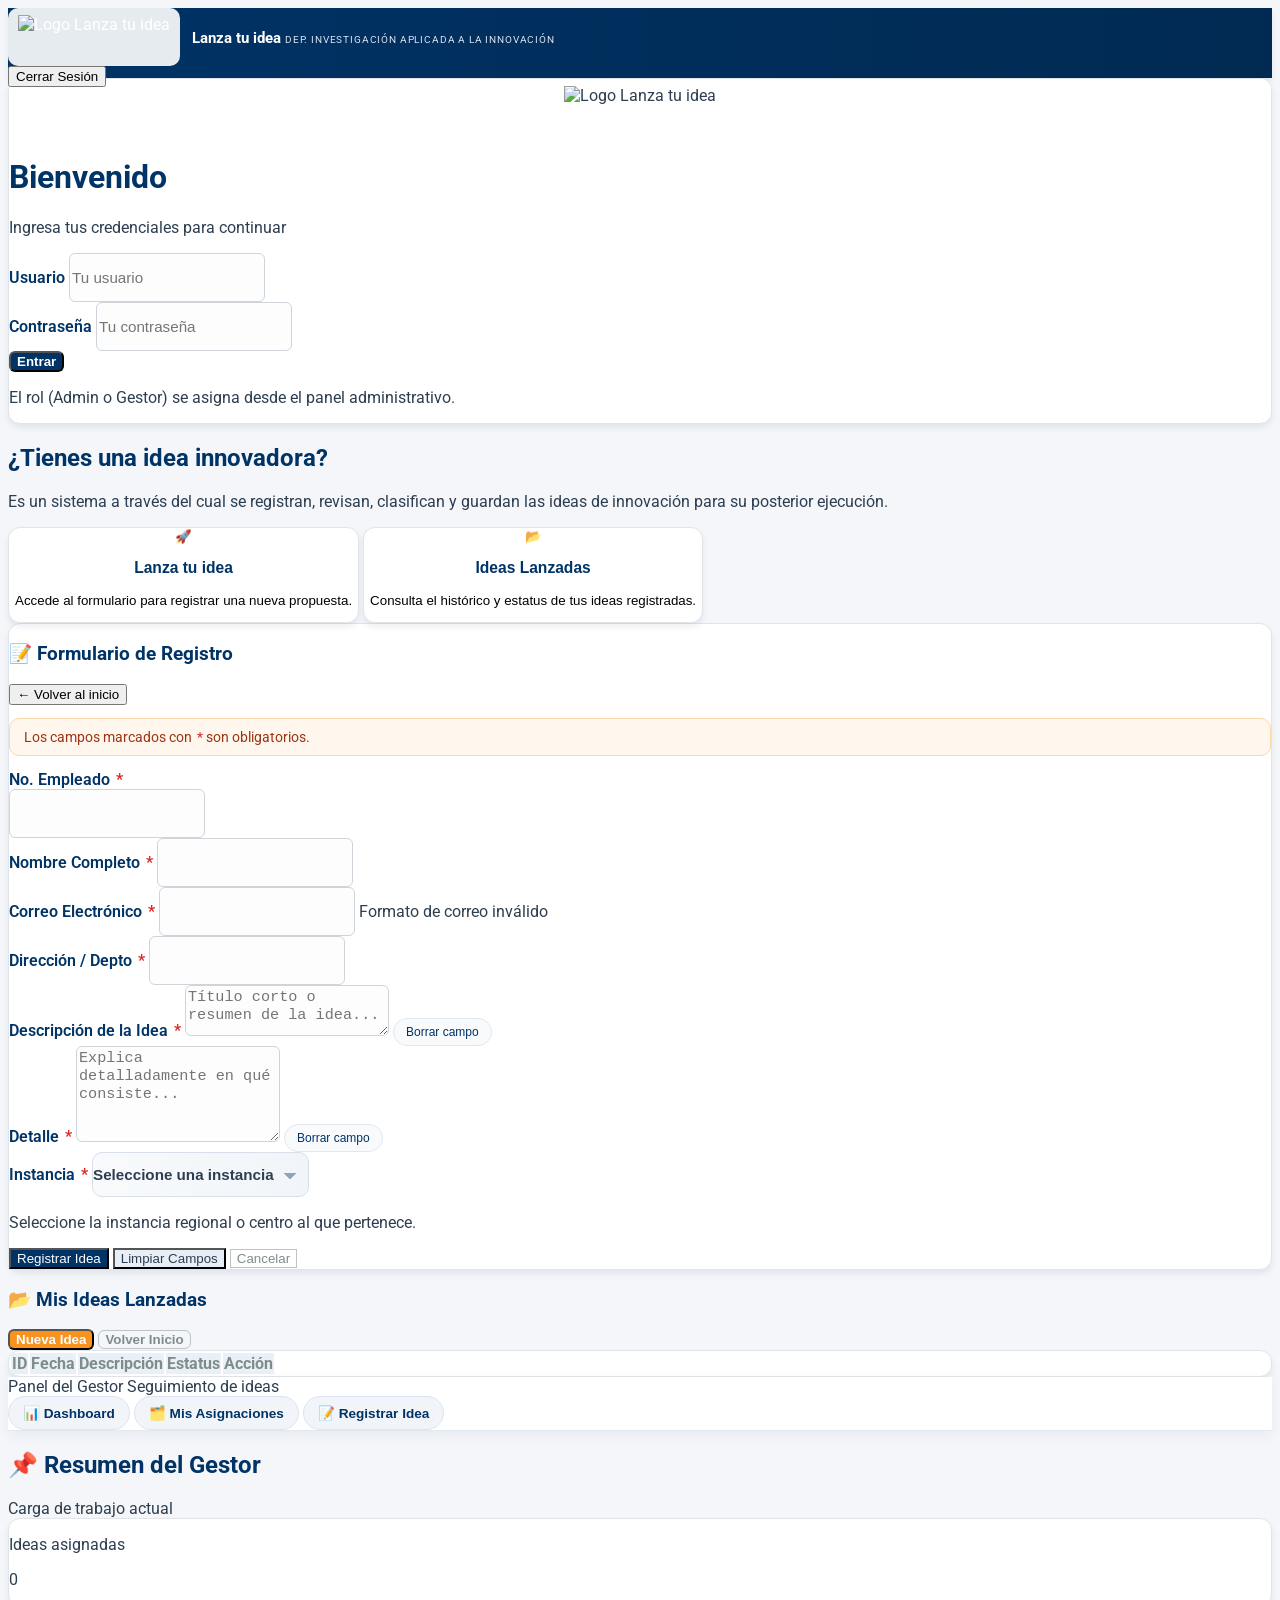
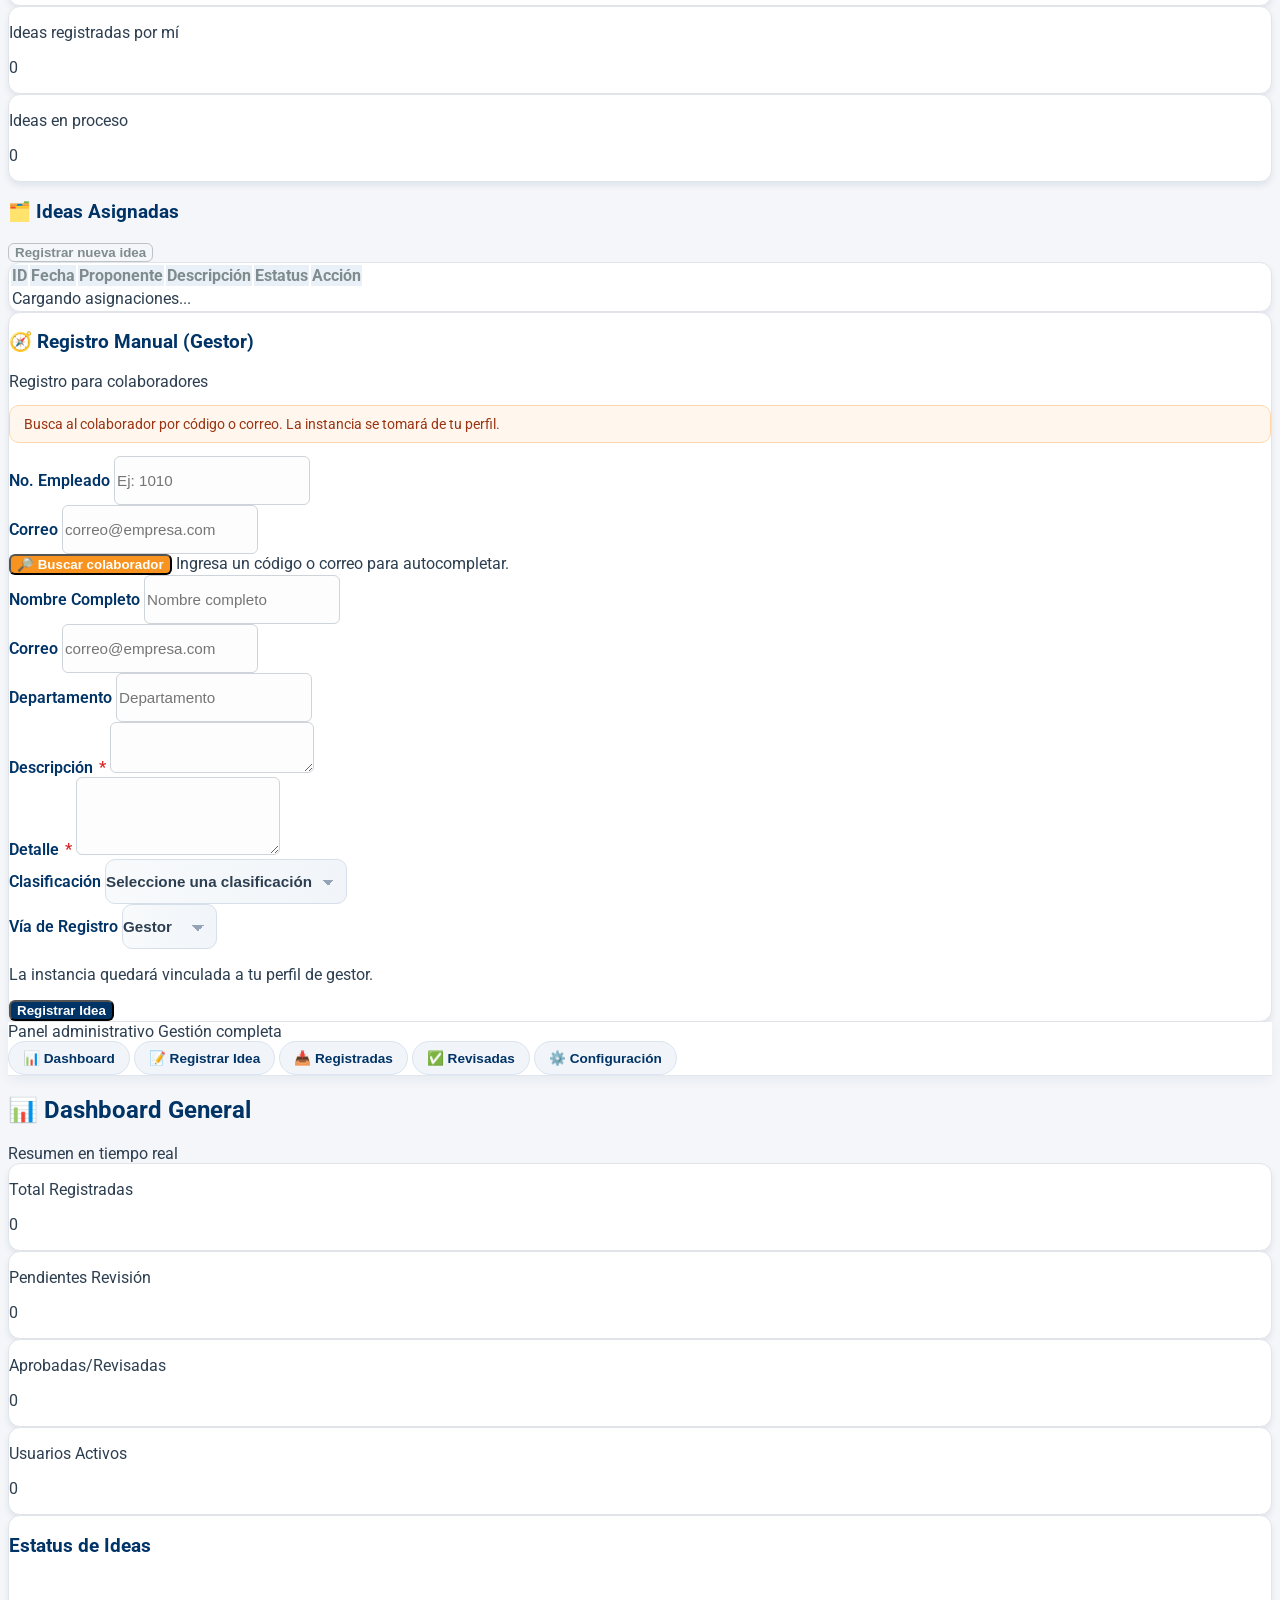
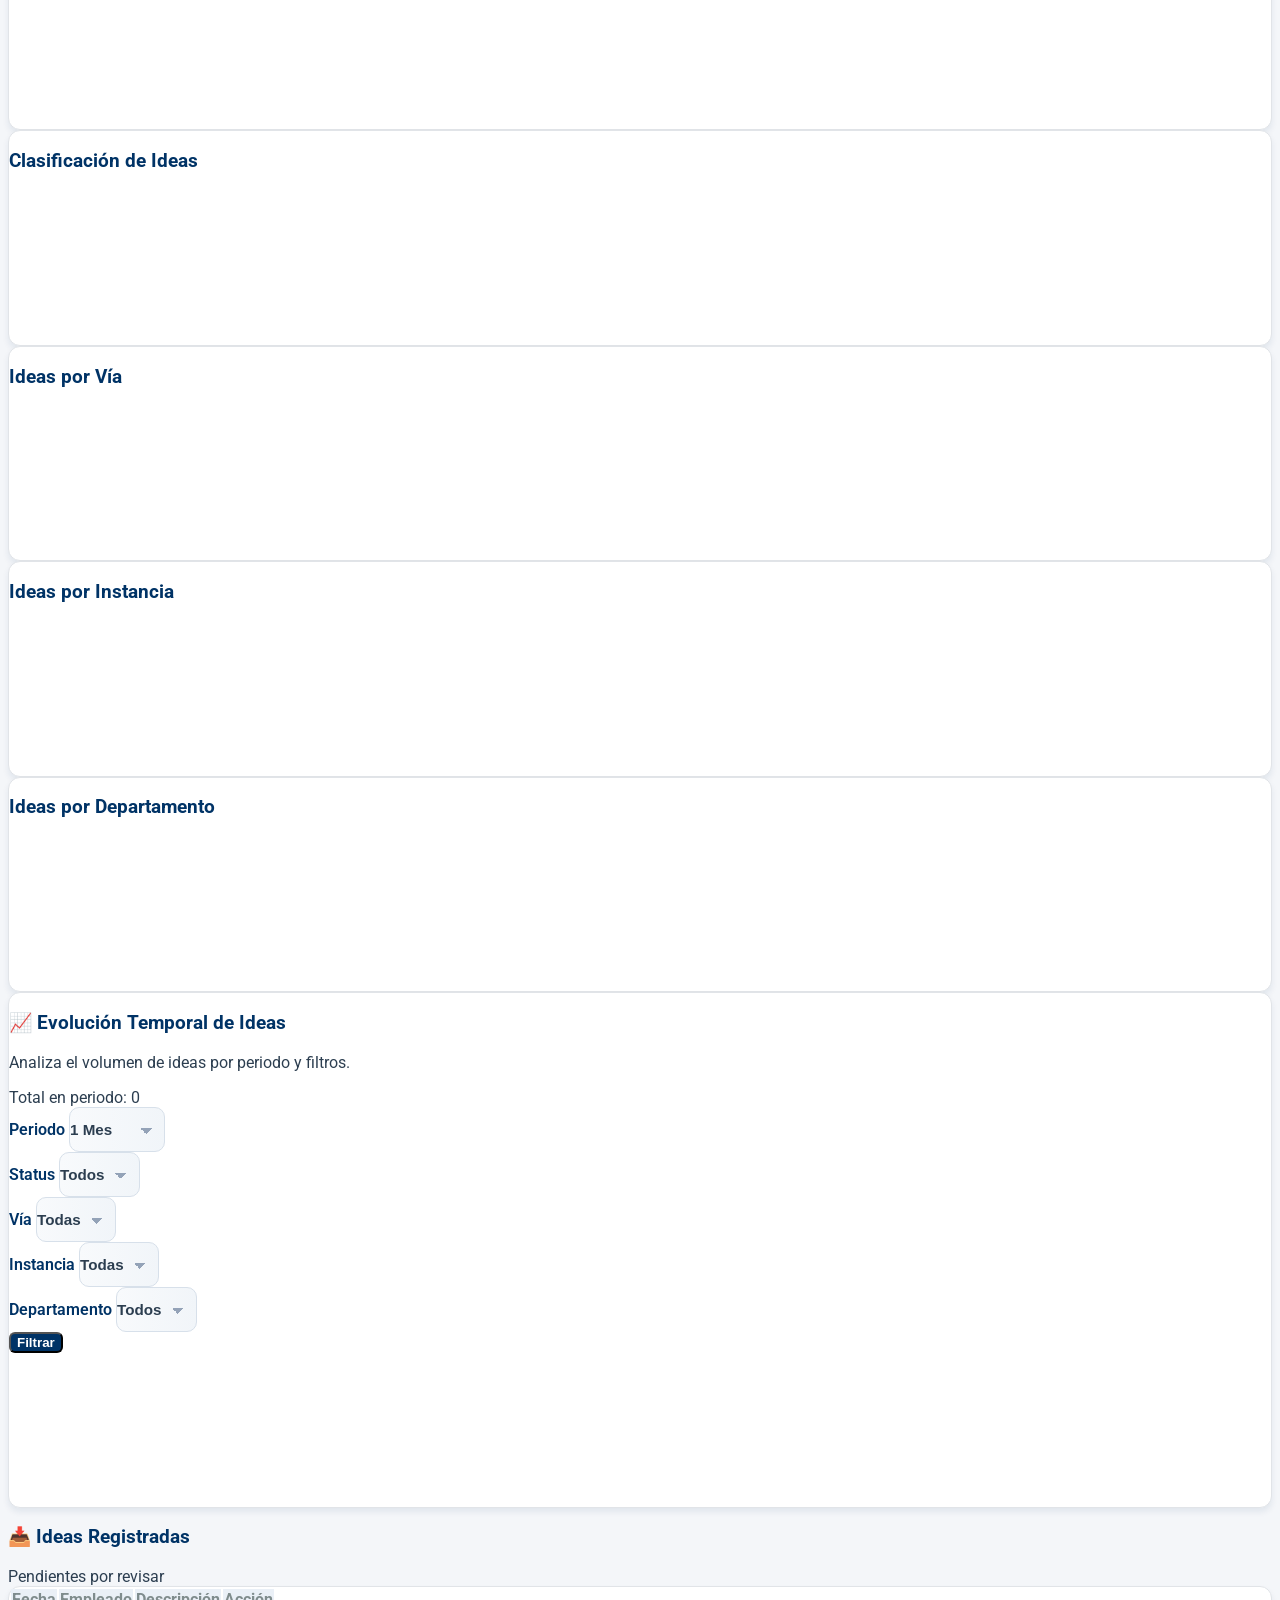
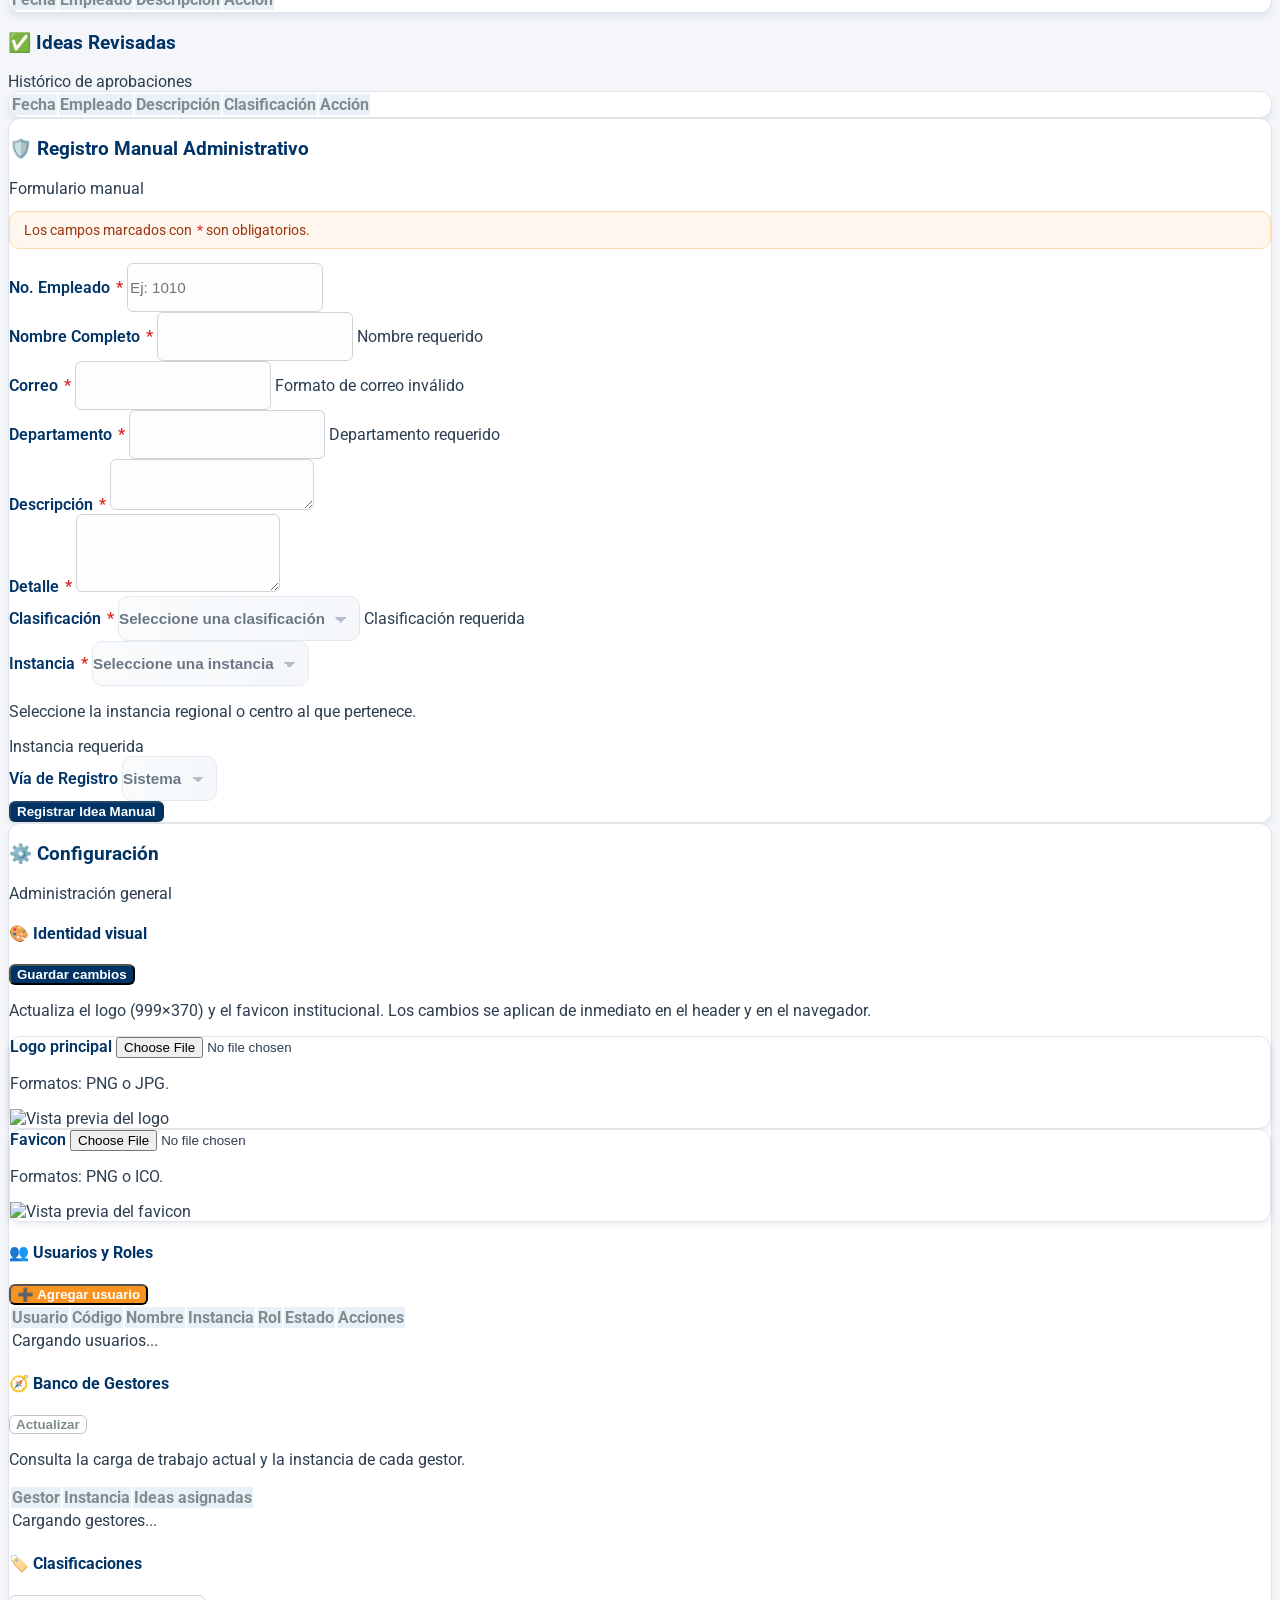
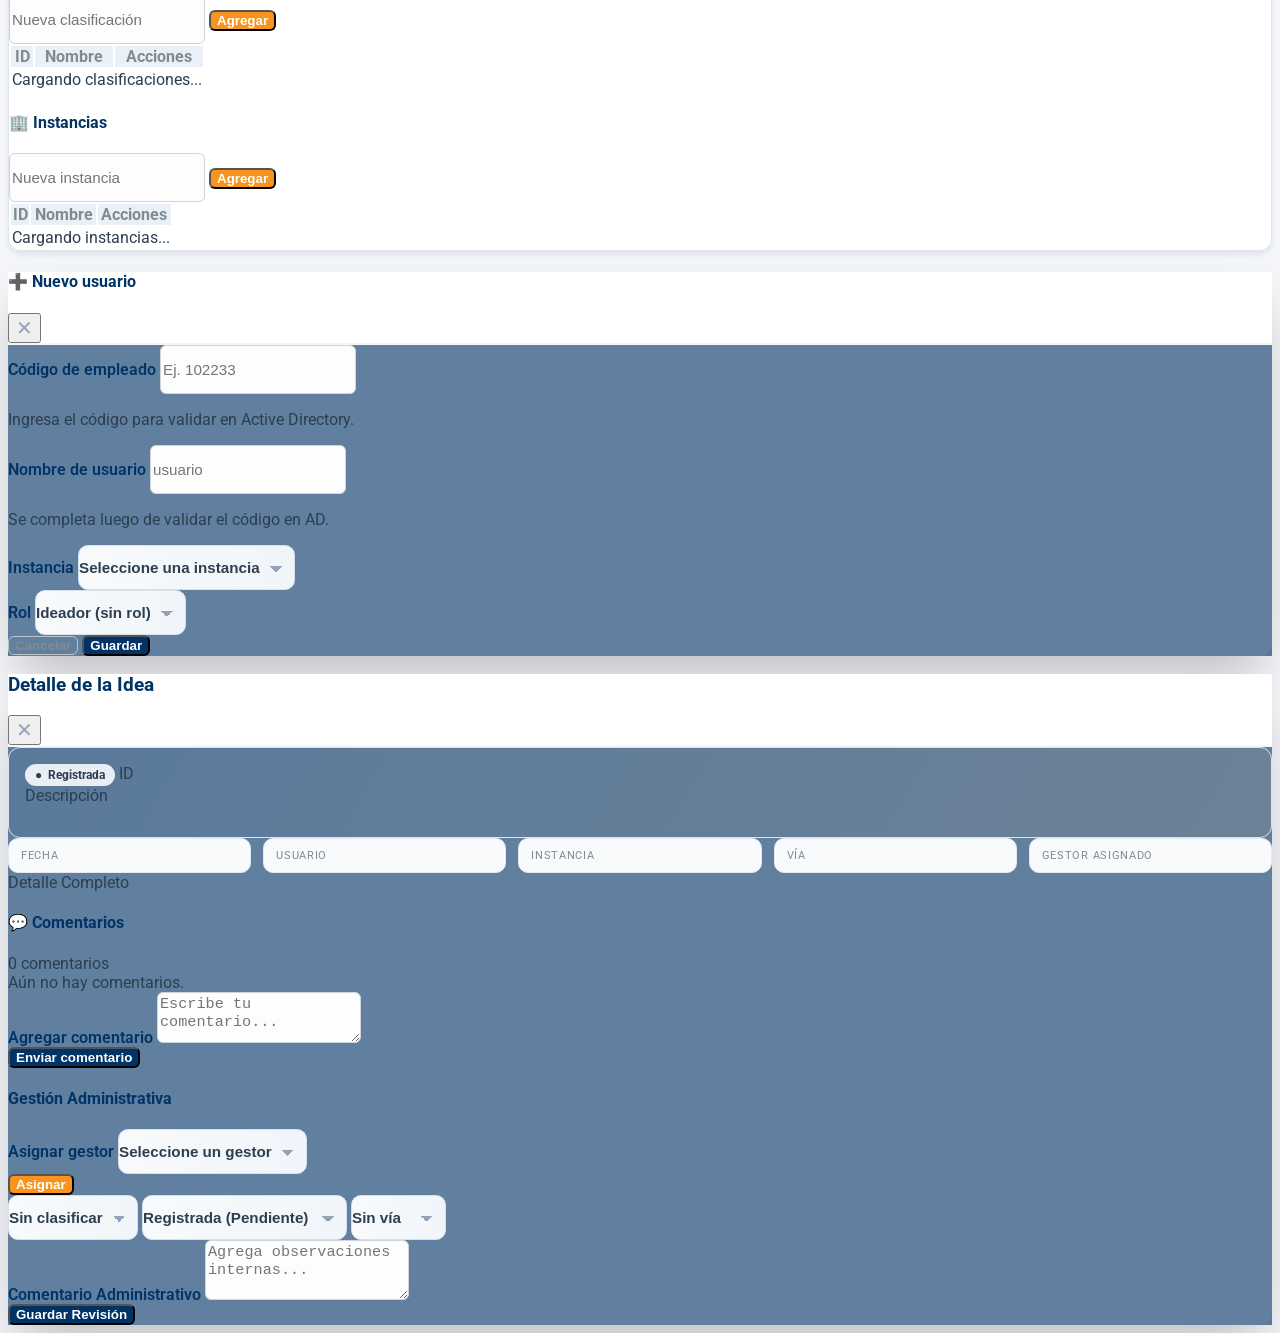
==== commit e5c75e24: "Gate manual admin ideas by AD validation" ====
--- a/wwwroot/index.html
+++ b/wwwroot/index.html
@@ -909,6 +909,7 @@
                         <div>
                             <label class="block text-xs uppercase mb-1">No. Empleado <span class="required-mark">*</span></label>
                             <input type="text" id="adminIdEmp" class="w-full p-3 outline-none" placeholder="Ej: 1010" required autocomplete="off">
+                            <span class="text-xs text-red-500 hidden" id="adminIdEmpHint"></span>
                         </div>
                         <div>
                             <label class="block text-xs uppercase mb-1">Nombre Completo <span class="required-mark">*</span></label>
@@ -962,7 +963,7 @@
                     </div>
                 </div>
 
-                <button type="submit" class="w-full btn-primary py-3 rounded-lg font-bold">Registrar Idea Manual</button>
+                <button id="adminManualSubmit" type="submit" class="w-full btn-primary py-3 rounded-lg font-bold">Registrar Idea Manual</button>
             </form>
         </div>
 
@@ -1243,6 +1244,9 @@
         let gestorCache = [];
         let charts = {};
         let gestorEmployeeFound = false;
+        let adminManualAdValid = false;
+        let adminManualValidateToken = 0;
+        let adminManualValidateTimer = null;
 
         document.addEventListener('DOMContentLoaded', () => {
             document.getElementById('systemDescription').innerText = systemDescriptionText;
@@ -1253,8 +1257,7 @@
             if (gestorForm) {
                 gestorForm.addEventListener('submit', handleGestorManualSubmit);
             }
-            document.getElementById('adminIdEmp').addEventListener('input', (e) => buscarEmpleadoAdmin(e.target.value));
-            document.getElementById('nuevoUserCodigo').addEventListener('input', (e) => validarCodigoEmpleadoUsuario(e.target.value));
+            document.getElementById('adminIdEmp').addEventListener('input', (e) => validarEmpleadoAdminManual(e.target.value));
             const correoEmpleadoInput = document.getElementById('correoEmpleado');
             if (correoEmpleadoInput) {
                 correoEmpleadoInput.addEventListener('input', validateCorreoEmpleado);
@@ -1285,6 +1288,7 @@
             if (commentButton) {
                 commentButton.addEventListener('click', enviarComentario);
             }
+            setAdminManualFormEnabled(false);
             bindBrandingPreview('brandingLogo', 'brandingLogoPreview');
             bindBrandingPreview('brandingFavicon', 'brandingFaviconPreview');
             initApp();
@@ -1749,6 +1753,42 @@
             }
         }
 
+        function setAdminManualFormEnabled(isEnabled) {
+            setControlState('adminDesc', isEnabled);
+            setControlState('adminDetalle', isEnabled);
+            setControlState('adminClasif', isEnabled);
+            setControlState('adminInstancia', isEnabled);
+            setControlState('adminVia', isEnabled);
+            setButtonState('adminManualSubmit', isEnabled);
+        }
+
+        function setAdminManualHint(message, isError) {
+            const hint = document.getElementById('adminIdEmpHint');
+            if (!hint) return;
+            if (!message) {
+                hint.classList.add('hidden');
+                hint.innerText = '';
+                return;
+            }
+            hint.innerText = message;
+            hint.classList.remove('hidden');
+            if (isError) {
+                hint.classList.add('text-red-500');
+                hint.classList.remove('text-slate-500');
+            } else {
+                hint.classList.add('text-slate-500');
+                hint.classList.remove('text-red-500');
+            }
+        }
+
+        function resetAdminManualEmployeeFields() {
+            document.getElementById('adminNomEmp').value = '';
+            document.getElementById('adminMailEmp').value = '';
+            document.getElementById('adminDirEmp').value = '';
+            ajustarCamposAdmin(null);
+            validateAdminManualFields();
+        }
+
         function setGestorFieldEditable(id, isEditable) {
             const input = document.getElementById(id);
             if (!input) return;
@@ -1924,6 +1964,10 @@
 
         async function handleManualSubmit(e) {
             e.preventDefault();
+            if (!adminManualAdValid) {
+                showError('Validación requerida', 'Debes validar el colaborador en Active Directory antes de registrar la idea.');
+                return;
+            }
             if (!validateAdminManualFields()) {
                 showError('Error', 'Completa los campos requeridos con un correo válido.');
                 return;
@@ -1953,6 +1997,9 @@
 
             showSuccess('Registrada', 'La idea se guardó con estatus Revisada.');
             document.getElementById('formAdminManual').reset();
+            adminManualAdValid = false;
+            setAdminManualFormEnabled(false);
+            setAdminManualHint('', false);
             navAdmin('dashboard');
         }
 
@@ -3018,58 +3065,15 @@
             loadAdminUsers();
         }
 
-        let adminUserValidationToken = 0;
-
         function resetAdminUserCreation() {
             document.getElementById('nuevoUserCodigo').value = '';
             document.getElementById('nuevoUserName').value = '';
             document.getElementById('nuevoUserRole').value = '';
             document.getElementById('nuevoUserInstancia').value = '';
-            document.getElementById('nuevoUserName').dataset.adValid = 'false';
             document.getElementById('nuevoUserCodigoHelp').innerText = 'Ingresa el código para validar en Active Directory.';
             document.getElementById('nuevoUserNameHelp').innerText = 'Se completa luego de validar el código en AD.';
             setControlState('nuevoUserCodigo', true);
             setControlState('nuevoUserName', false);
-            setControlState('nuevoUserRole', false);
-            setControlState('nuevoUserInstancia', false);
-            setButtonState('nuevoUserGuardar', false);
-        }
-
-        async function validarCodigoEmpleadoUsuario(valor) {
-            const codigo = valor.trim();
-            const token = ++adminUserValidationToken;
-
-            if (codigo.length < 3) {
-                resetAdminUserCreation();
-                return;
-            }
-
-            document.getElementById('nuevoUserCodigoHelp').innerText = 'Validando código en catálogo y AD...';
-            const response = await apiFetch(`/api/admin/users/validate?codigo=${encodeURIComponent(codigo)}`, { method: 'GET' });
-
-            if (token !== adminUserValidationToken) {
-                return;
-            }
-
-            if (!response.ok) {
-                const message = await readErrorMessage(response, 'No fue posible validar el código de empleado.');
-                document.getElementById('nuevoUserName').value = '';
-                document.getElementById('nuevoUserName').dataset.adValid = 'false';
-                setControlState('nuevoUserName', false);
-                setControlState('nuevoUserRole', false);
-                setControlState('nuevoUserInstancia', false);
-                setButtonState('nuevoUserGuardar', false);
-                document.getElementById('nuevoUserCodigoHelp').innerText = message;
-                showError('Validación de usuario', message);
-                return;
-            }
-
-            const data = await response.json();
-            document.getElementById('nuevoUserName').value = data.userName || '';
-            document.getElementById('nuevoUserName').dataset.adValid = 'true';
-            document.getElementById('nuevoUserCodigoHelp').innerText = 'Código validado correctamente.';
-            document.getElementById('nuevoUserNameHelp').innerText = 'Usuario confirmado en Active Directory.';
-            setControlState('nuevoUserName', false);
             setControlState('nuevoUserRole', true);
             setControlState('nuevoUserInstancia', true);
             setButtonState('nuevoUserGuardar', true);
@@ -3088,22 +3092,29 @@
 
         async function crearUsuarioAdmin() {
             const codigoEmpleado = document.getElementById('nuevoUserCodigo').value.trim();
-            const userName = document.getElementById('nuevoUserName').value.trim();
             const role = document.getElementById('nuevoUserRole').value;
             const instancia = document.getElementById('nuevoUserInstancia').value;
-            const adValid = document.getElementById('nuevoUserName').dataset.adValid === 'true';
             if (!codigoEmpleado) {
                 showError('Código requerido', 'Indica el código de empleado para validar en AD.');
                 return;
             }
-            if (!adValid) {
-                showError('Validación pendiente', 'Debes validar el código de empleado en AD antes de continuar.');
-                return;
-            }
+
+            const validationResponse = await apiFetch(`/api/admin/users/validate?codigo=${encodeURIComponent(codigoEmpleado)}`, { method: 'GET' });
+            if (!validationResponse.ok) {
+                const message = await readErrorMessage(validationResponse, 'No fue posible validar el código de empleado.');
+                showError('Validación de usuario', message);
+                return;
+            }
+
+            const validationData = await validationResponse.json();
+            const userName = (validationData?.userName || '').trim();
             if (!userName) {
                 showError('Usuario requerido', 'No se pudo obtener el nombre de usuario desde AD.');
                 return;
             }
+            document.getElementById('nuevoUserName').value = userName;
+            document.getElementById('nuevoUserCodigoHelp').innerText = 'Código validado correctamente.';
+            document.getElementById('nuevoUserNameHelp').innerText = 'Usuario confirmado en Active Directory.';
 
             const response = await apiFetch('/api/admin/users', {
                 method: 'POST',
@@ -3164,6 +3175,49 @@
             setFieldEditable('adminNomEmp', !hasNombre);
             setFieldEditable('adminMailEmp', !hasCorreo);
             setFieldEditable('adminDirEmp', !hasDepartamento);
+        }
+
+        function validarEmpleadoAdminManual(valor) {
+            const codigo = valor.trim();
+            adminManualAdValid = false;
+            setAdminManualFormEnabled(false);
+            clearTimeout(adminManualValidateTimer);
+
+            if (!codigo) {
+                setAdminManualHint('', false);
+                resetAdminManualEmployeeFields();
+                return;
+            }
+
+            if (codigo.length < 3) {
+                setAdminManualHint('Ingresa el código completo para validar en Active Directory.', false);
+                resetAdminManualEmployeeFields();
+                return;
+            }
+
+            const token = ++adminManualValidateToken;
+            setAdminManualHint('Validando usuario en Active Directory...', false);
+            adminManualValidateTimer = setTimeout(async () => {
+                const response = await apiFetch(`/api/admin/users/validate?codigo=${encodeURIComponent(codigo)}`, { method: 'GET' });
+                if (token !== adminManualValidateToken) {
+                    return;
+                }
+
+                if (!response.ok) {
+                    const message = await readErrorMessage(response, 'No fue posible validar el colaborador en Active Directory.');
+                    adminManualAdValid = false;
+                    setAdminManualFormEnabled(false);
+                    setAdminManualHint(message, true);
+                    resetAdminManualEmployeeFields();
+                    showError('Validación de colaborador', message);
+                    return;
+                }
+
+                adminManualAdValid = true;
+                setAdminManualFormEnabled(true);
+                setAdminManualHint('Usuario verificado en Active Directory.', false);
+                await buscarEmpleadoAdmin(codigo);
+            }, 400);
         }
 
         async function buscarEmpleadoAdmin(valor) {
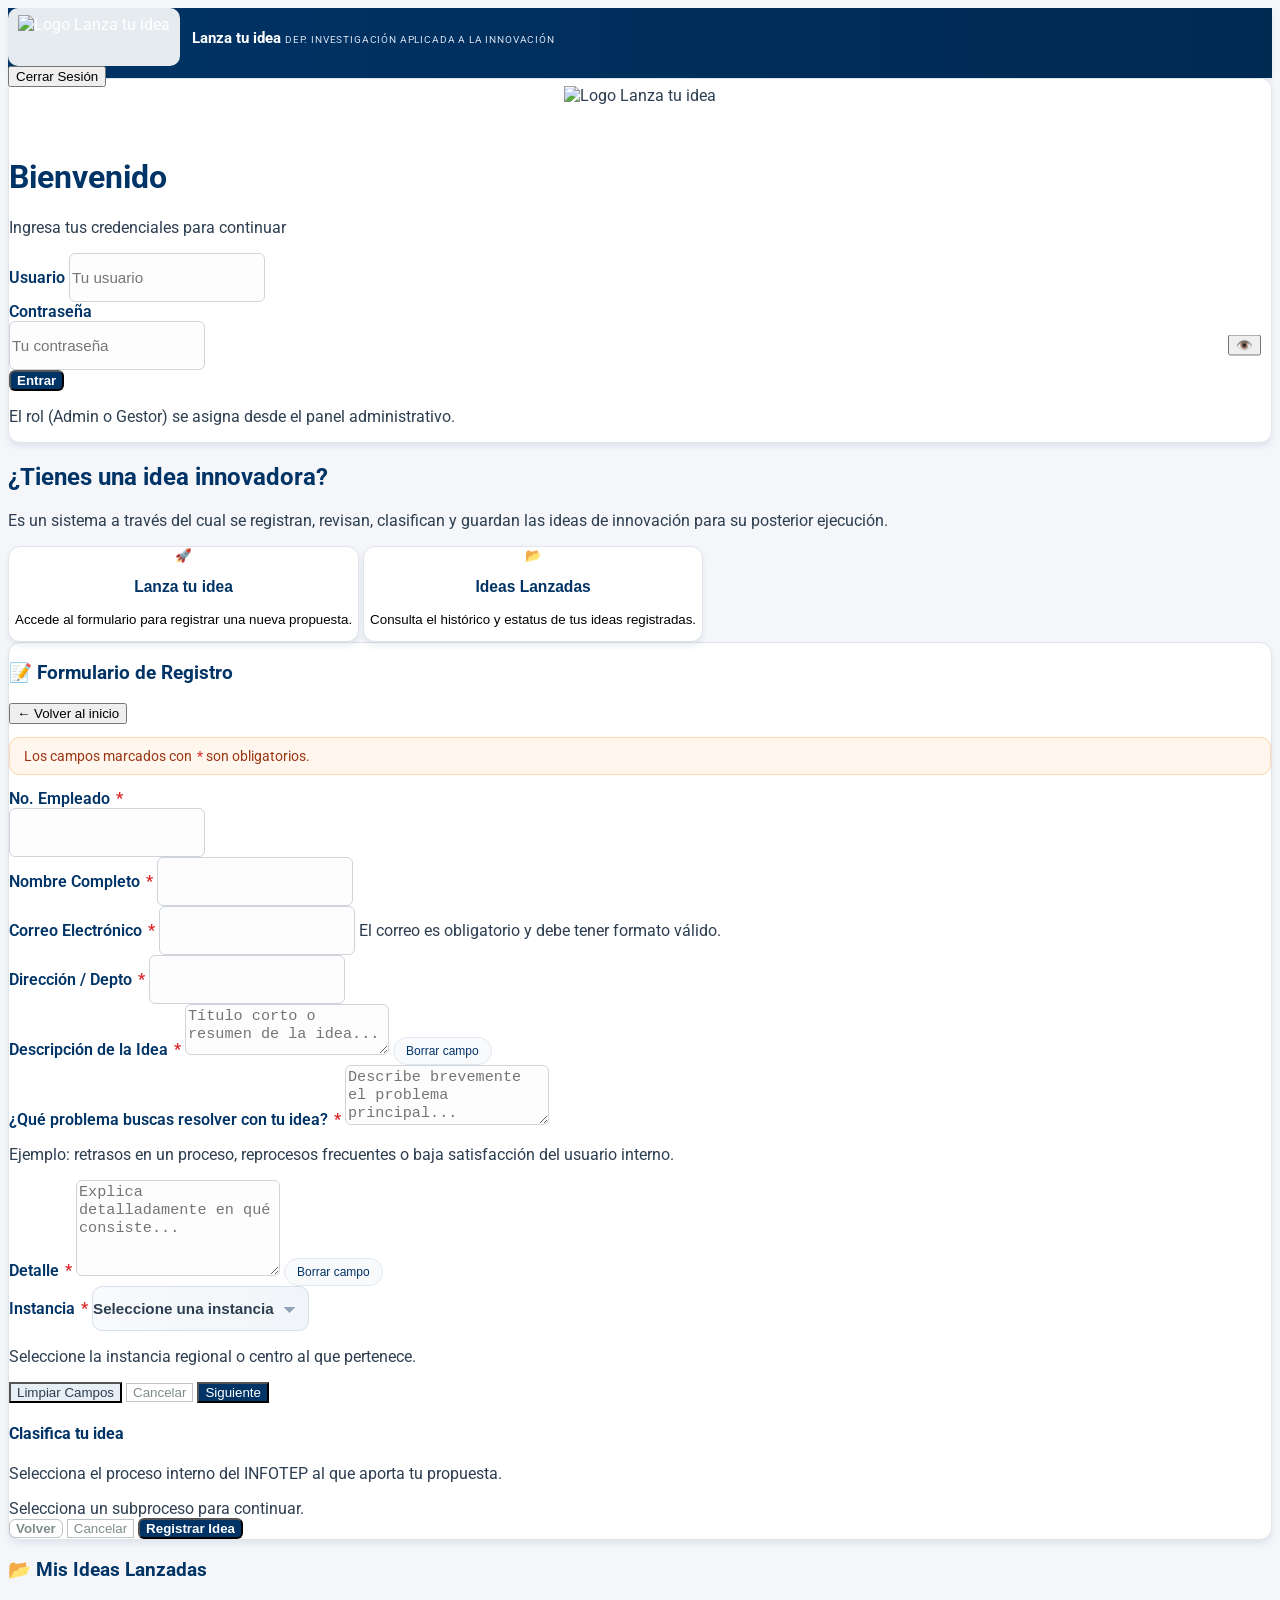
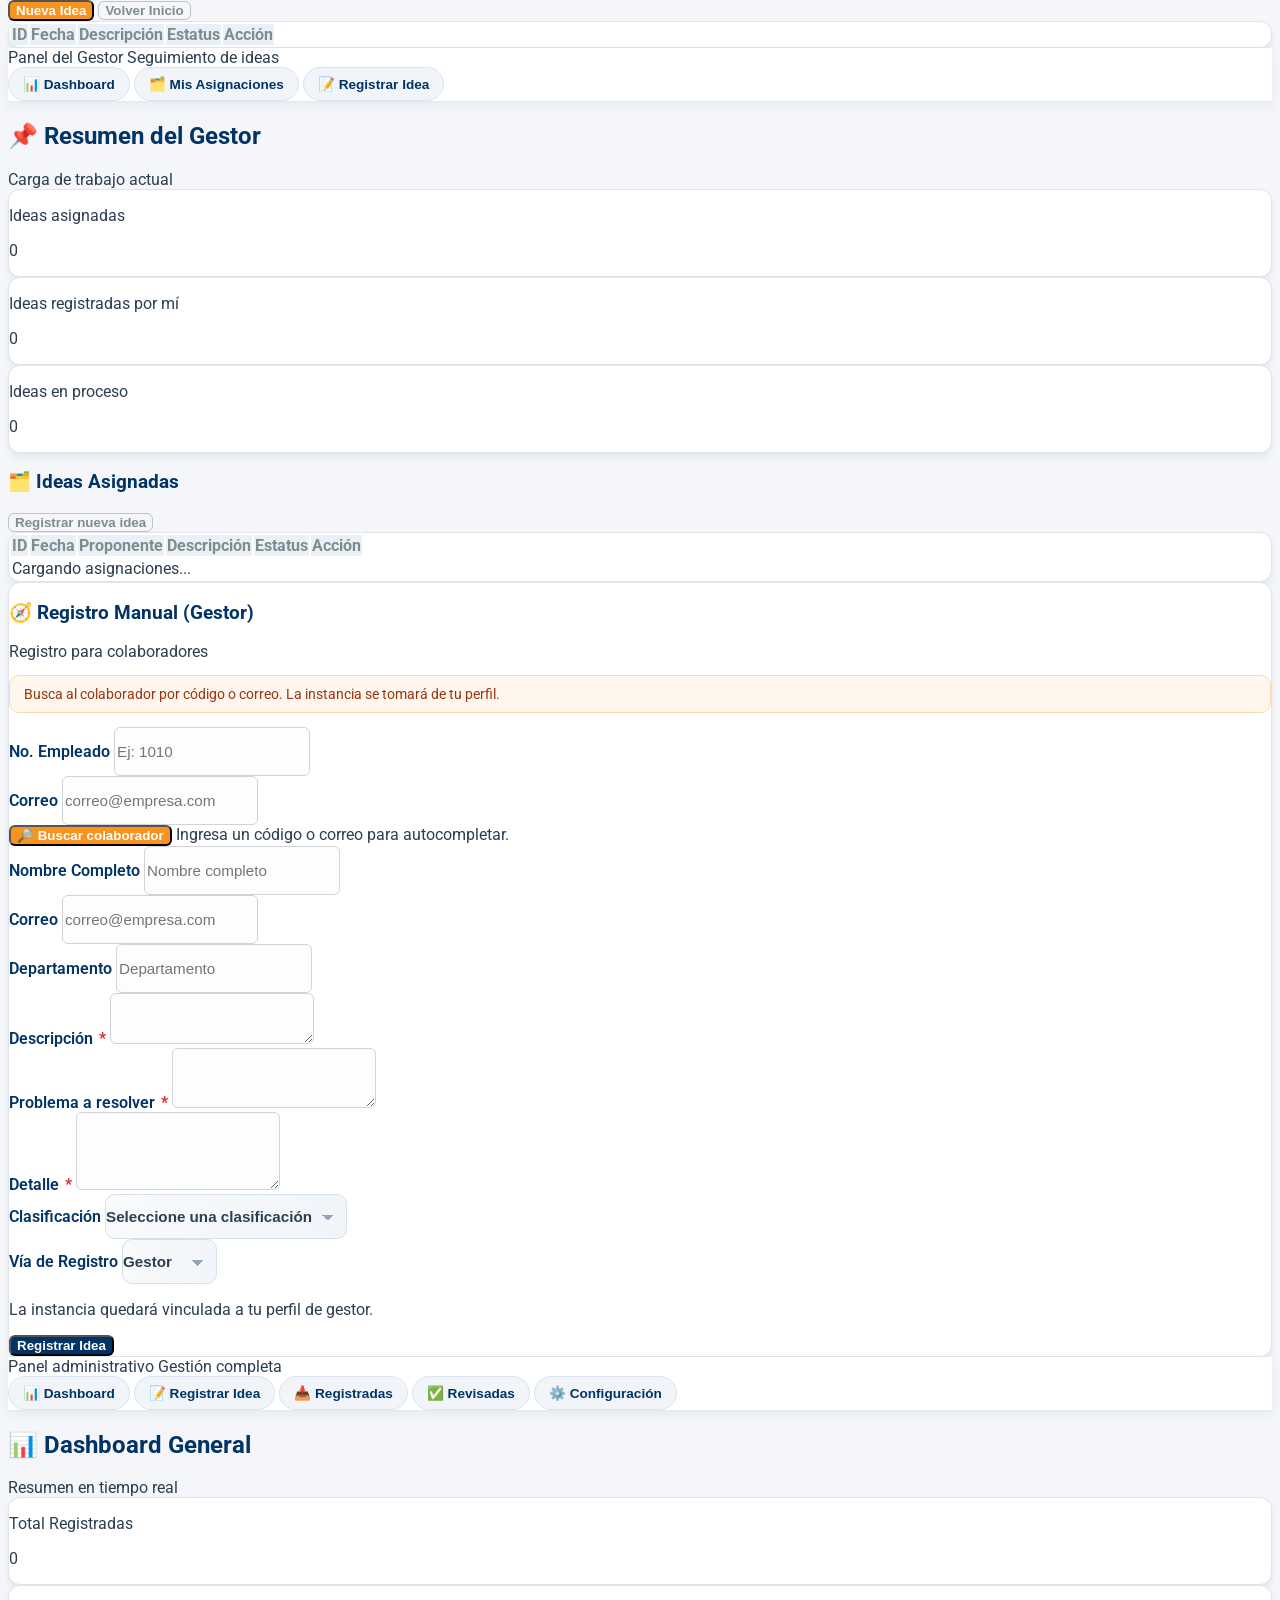
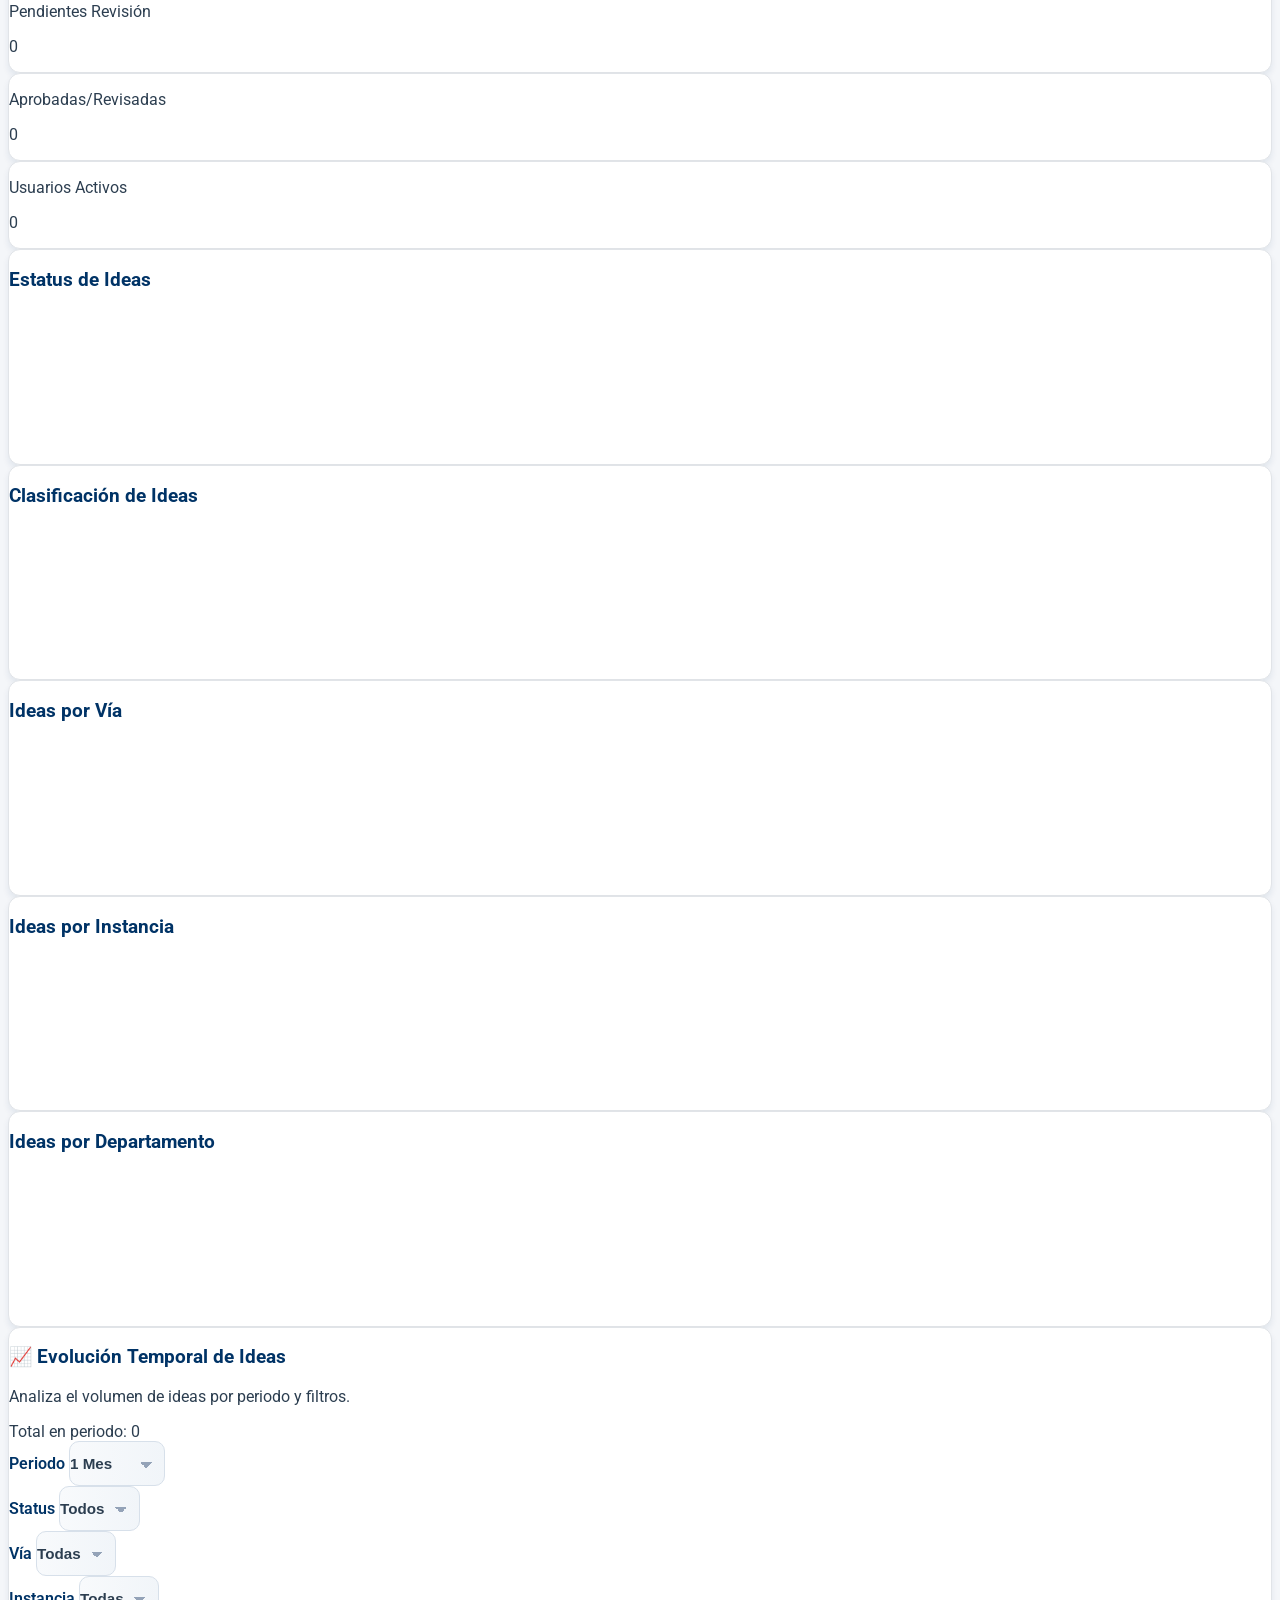
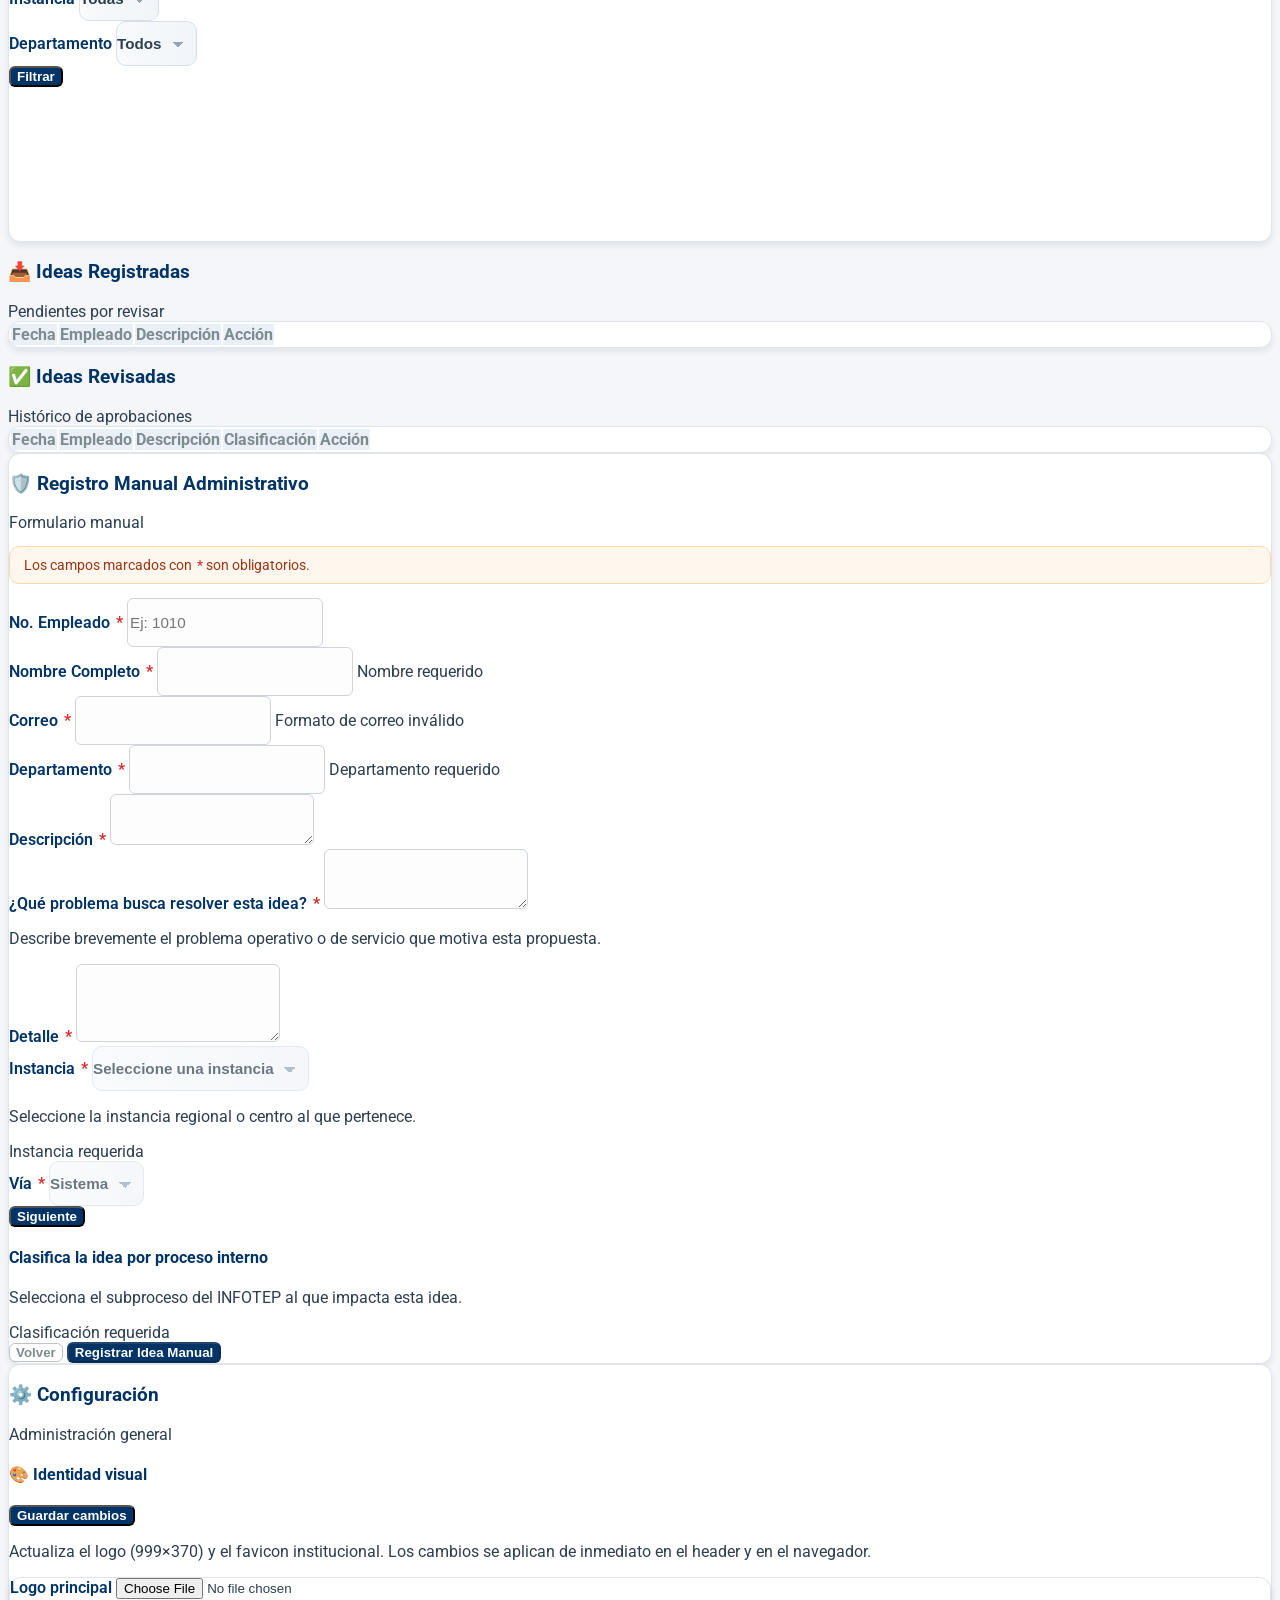
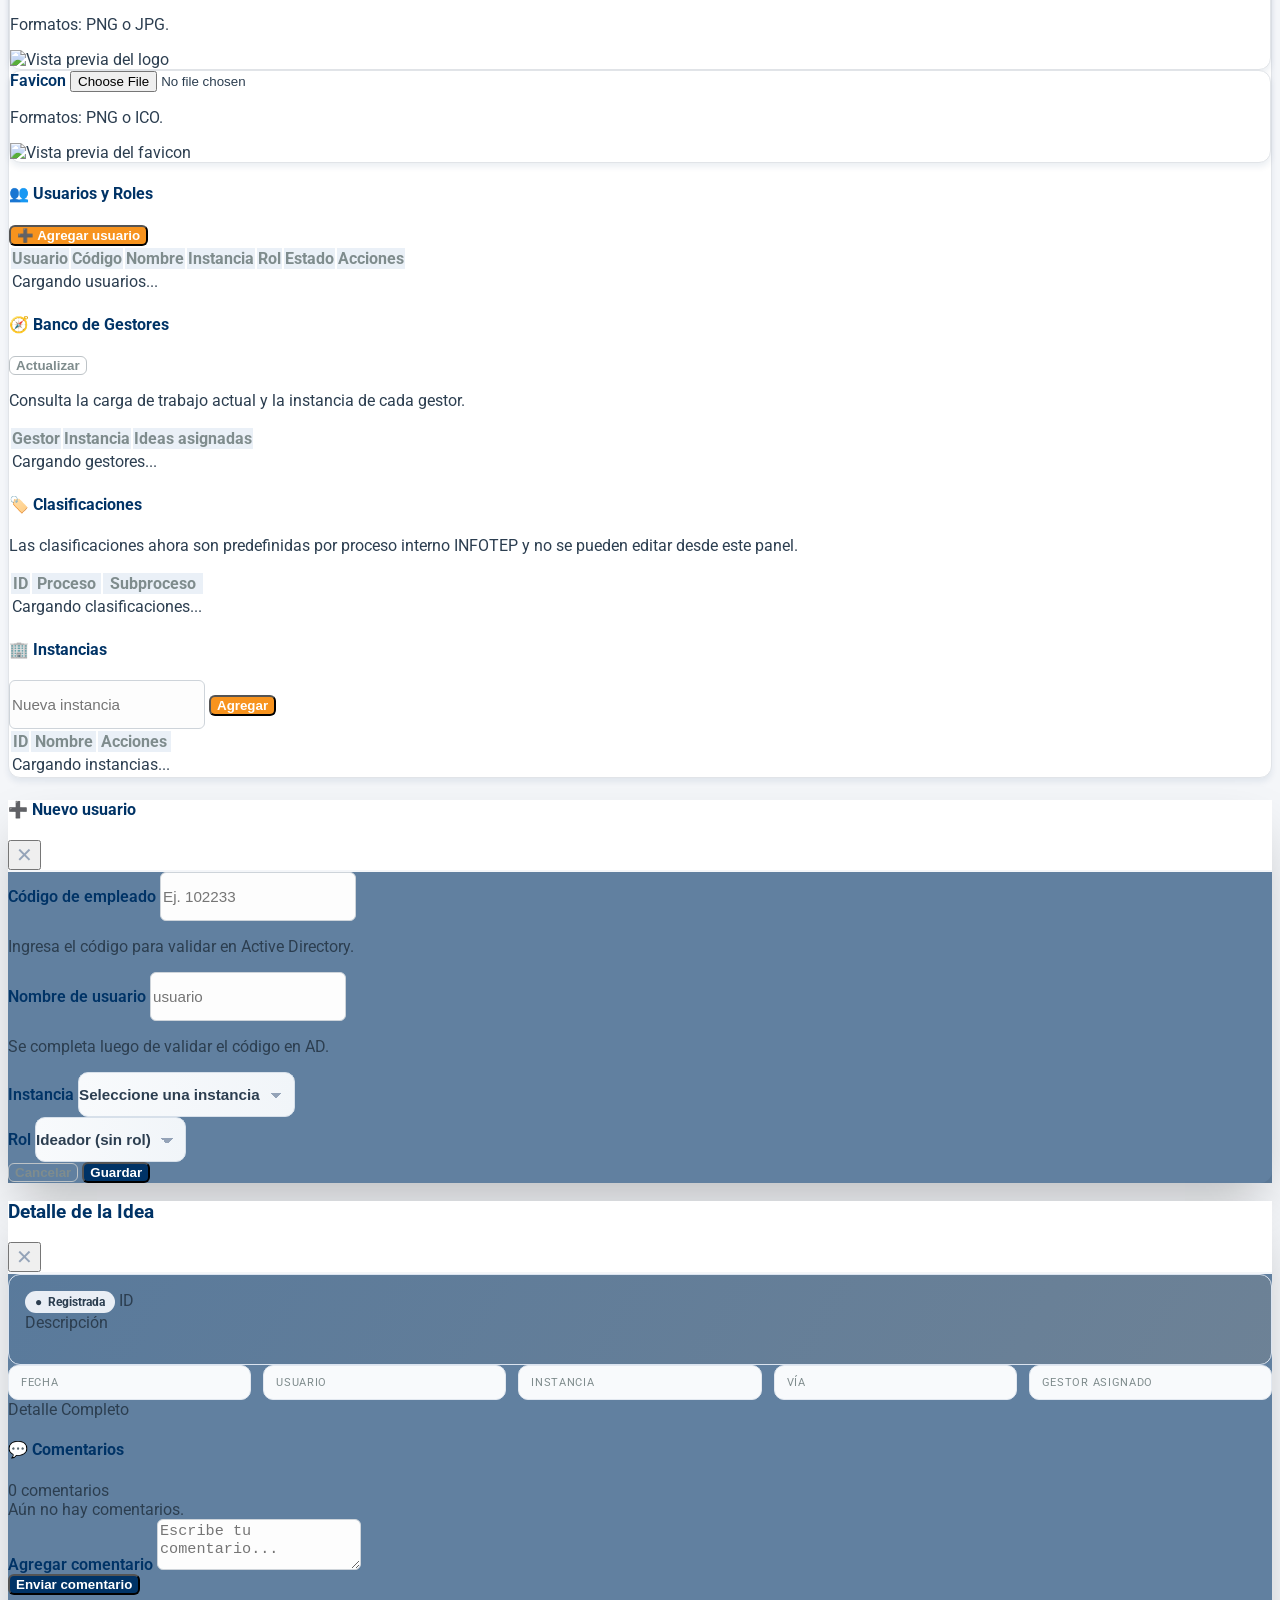
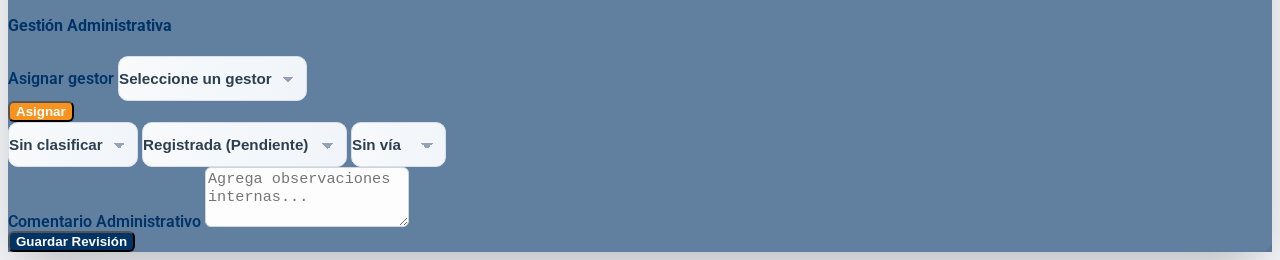
==== commit 6830ff17: "Implementa formulario en dos pasos, problema obligatorio y categorías INFOTEP" ====
--- a/wwwroot/index.html
+++ b/wwwroot/index.html
@@ -430,6 +430,80 @@
             color: #1D6B2F;
         }
 
+        .password-input-wrap {
+            position: relative;
+        }
+
+        .password-toggle {
+            position: absolute;
+            right: 10px;
+            top: 50%;
+            transform: translateY(-50%);
+            color: #64748b;
+        }
+
+        .classification-process-title {
+            font-size: 1.3rem;
+            font-weight: 700;
+            color: var(--infotep-blue);
+            margin-bottom: 12px;
+        }
+
+        .classification-grid {
+            display: grid;
+            grid-template-columns: repeat(auto-fit, minmax(220px, 1fr));
+            gap: 14px;
+        }
+
+        .classification-card {
+            position: relative;
+            border: 1px solid #d8e2f1;
+            border-top-width: 5px;
+            border-radius: 14px;
+            background: #fff;
+            padding: 16px;
+            text-align: left;
+            transition: all 0.2s ease;
+            min-height: 150px;
+        }
+
+        .classification-card:hover {
+            transform: translateY(-2px);
+            box-shadow: 0 10px 22px rgba(0, 51, 102, 0.12);
+        }
+
+        .classification-card.active {
+            border-color: #7aa9ff;
+            box-shadow: 0 0 0 3px rgba(74, 144, 226, 0.2);
+        }
+
+        .classification-chip {
+            display: inline-flex;
+            align-items: center;
+            font-size: 0.7rem;
+            text-transform: uppercase;
+            font-weight: 700;
+            letter-spacing: .04em;
+            padding: 4px 8px;
+            border-radius: 999px;
+            background-color: #eef2ff;
+            color: #334155;
+        }
+
+        .classification-subtitle {
+            font-weight: 700;
+            color: #1e293b;
+            margin-top: 10px;
+        }
+
+        .classification-desc {
+            color: #64748b;
+            font-size: 0.82rem;
+            margin-top: 6px;
+            line-height: 1.4;
+        }
+
+
         .status-default {
             background-color: #E9EEF5;
             color: var(--text-dark);
@@ -477,7 +551,10 @@
                 </div>
                 <div>
                     <label class="block text-xs uppercase mb-1">Contraseña</label>
-                    <input type="password" id="loginPass" class="w-full p-3 outline-none" placeholder="Tu contraseña" required autocomplete="off">
+                    <div class="password-input-wrap">
+                        <input type="password" id="loginPass" class="w-full p-3 pr-12 outline-none" placeholder="Tu contraseña" required autocomplete="off">
+                        <button type="button" id="toggleLoginPass" class="password-toggle" aria-label="Mostrar contraseña">👁️</button>
+                    </div>
                 </div>
                 <button type="submit" class="w-full btn-primary py-3 rounded-xl font-bold transition">Entrar</button>
                 <p class="text-xs text-slate-400 text-center">El rol (Admin o Gestor) se asigna desde el panel administrativo.</p>
@@ -515,60 +592,76 @@
             </div>
             <form id="formIdea" class="p-8 space-y-6" autocomplete="off">
                 <p class="required-hint">Los campos marcados con <span class="required-mark">*</span> son obligatorios.</p>
-                <div class="bg-[#F0F4FA] p-6 rounded-2xl border border-[#D8E2F1] space-y-4">
-                    <div class="grid grid-cols-1 md:grid-cols-2 gap-6">
-                        <div>
-                            <label class="block text-xs uppercase mb-1">No. Empleado <span class="required-mark">*</span></label>
-                            <div class="relative">
-                                <input type="text" id="idEmpleado" class="w-full p-3 outline-none" readonly required autocomplete="off">
+                <input type="hidden" id="clasificacionIdea" required>
+                <div id="ideadorStep1" class="space-y-6">
+                    <div class="bg-[#F0F4FA] p-6 rounded-2xl border border-[#D8E2F1] space-y-4">
+                        <div class="grid grid-cols-1 md:grid-cols-2 gap-6">
+                            <div>
+                                <label class="block text-xs uppercase mb-1">No. Empleado <span class="required-mark">*</span></label>
+                                <div class="relative">
+                                    <input type="text" id="idEmpleado" class="w-full p-3 bg-slate-200 border border-slate-300 text-slate-600" readonly required autocomplete="off">
+                                </div>
+                            </div>
+                            <div>
+                                <label class="block text-xs uppercase mb-1">Nombre Completo <span class="required-mark">*</span></label>
+                                <input type="text" id="nombreEmpleado" class="w-full p-3 bg-slate-200 border border-slate-300 text-slate-600" readonly required autocomplete="off">
+                            </div>
+                            <div>
+                                <label class="block text-xs uppercase mb-1">Correo Electrónico <span class="required-mark">*</span></label>
+                                <input type="email" id="correoEmpleado" class="w-full p-3 bg-slate-200 border border-slate-300 text-slate-600" readonly required autocomplete="off">
+                                <span class="text-xs text-red-500 hidden" id="emailHint">El correo es obligatorio y debe tener formato válido.</span>
+                            </div>
+                            <div>
+                                <label class="block text-xs uppercase mb-1">Dirección / Depto <span class="required-mark">*</span></label>
+                                <input type="text" id="direccionEmpleado" class="w-full p-3 bg-slate-200 border border-slate-300 text-slate-600" readonly required autocomplete="off">
                             </div>
                         </div>
+                    </div>
+
+                    <div class="space-y-4">
                         <div>
-                            <label class="block text-xs uppercase mb-1">Nombre Completo <span class="required-mark">*</span></label>
-                            <input type="text" id="nombreEmpleado" class="w-full p-3 bg-slate-200 border border-slate-300 text-slate-600" readonly required autocomplete="off">
+                            <label class="block text-xs uppercase mb-1">Descripción de la Idea <span class="required-mark">*</span></label>
+                            <textarea id="descIdea" rows="2" class="w-full p-3 outline-none" placeholder="Título corto o resumen de la idea..." required></textarea>
+                            <button type="button" onclick="limpiarCampo('descIdea')" class="btn-inline mt-2">Borrar campo</button>
                         </div>
                         <div>
-                            <label class="block text-xs uppercase mb-1">Correo Electrónico <span class="required-mark">*</span></label>
-                            <input type="email" id="correoEmpleado" class="w-full p-3 bg-slate-200 border border-slate-300 text-slate-600" readonly required autocomplete="off">
-                            <span class="text-xs text-red-500 hidden" id="emailHint">Formato de correo inválido</span>
+                            <label class="block text-xs uppercase mb-1">¿Qué problema buscas resolver con tu idea? <span class="required-mark">*</span></label>
+                            <textarea id="problemaIdea" rows="3" class="w-full p-3 outline-none" placeholder="Describe brevemente el problema principal..." required></textarea>
+                            <p class="text-xs text-slate-400 mt-1">Ejemplo: retrasos en un proceso, reprocesos frecuentes o baja satisfacción del usuario interno.</p>
                         </div>
                         <div>
-                            <label class="block text-xs uppercase mb-1">Dirección / Depto <span class="required-mark">*</span></label>
-                            <input type="text" id="direccionEmpleado" class="w-full p-3 bg-slate-200 border border-slate-300 text-slate-600" readonly required autocomplete="off">
+                            <label class="block text-xs uppercase mb-1">Detalle <span class="required-mark">*</span></label>
+                            <textarea id="detalleIdea" rows="5" class="w-full p-3 outline-none" placeholder="Explica detalladamente en qué consiste..." required></textarea>
+                            <button type="button" onclick="limpiarCampo('detalleIdea')" class="btn-inline mt-2">Borrar campo</button>
                         </div>
-                    </div>
-                </div>
-
-                <div class="space-y-4">
-                    <div>
-                        <label class="block text-xs uppercase mb-1">Descripción de la Idea <span class="required-mark">*</span></label>
-                        <textarea id="descIdea" rows="2" class="w-full p-3 outline-none" placeholder="Título corto o resumen de la idea..." required></textarea>
-                        <button type="button" onclick="limpiarCampo('descIdea')" class="btn-inline mt-2">Borrar campo</button>
-                    </div>
-                    <div>
-                        <label class="block text-xs uppercase mb-1">Detalle <span class="required-mark">*</span></label>
-                        <textarea id="detalleIdea" rows="5" class="w-full p-3 outline-none" placeholder="Explica detalladamente en qué consiste..." required></textarea>
-                        <button type="button" onclick="limpiarCampo('detalleIdea')" class="btn-inline mt-2">Borrar campo</button>
-                    </div>
-                    <div>
-                        <label class="block text-xs uppercase mb-1">Instancia <span class="required-mark">*</span></label>
-                        <select id="ideaInstancia" class="w-full p-3 bg-white text-sm" required>
-                            <option value="">Seleccione una instancia</option>
-                        </select>
-                        <p class="text-xs text-slate-400 mt-1">Seleccione la instancia regional o centro al que pertenece.</p>
-                    </div>
-                </div>
-
-                <div class="flex flex-col md:flex-row gap-4 pt-4 border-t border-slate-100">
-                    <button type="submit" class="btn-registar py-3 px-6 rounded-xl font-bold flex-1 shadow-md transition-transform active:scale-95">
-                        Registrar Idea
-                    </button>
-                    <button type="button" onclick="limpiarFormulario()" class="btn-limpiar py-3 px-6 rounded-xl font-bold flex-1 shadow-md transition-transform active:scale-95">
-                        Limpiar Campos
-                    </button>
-                    <button type="button" onclick="cancelarProceso()" class="btn-cancelar py-3 px-6 rounded-xl font-bold flex-1 shadow-md transition-transform active:scale-95">
-                        Cancelar
-                    </button>
+                        <div>
+                            <label class="block text-xs uppercase mb-1">Instancia <span class="required-mark">*</span></label>
+                            <select id="ideaInstancia" class="w-full p-3 bg-white text-sm" required>
+                                <option value="">Seleccione una instancia</option>
+                            </select>
+                            <p class="text-xs text-slate-400 mt-1">Seleccione la instancia regional o centro al que pertenece.</p>
+                        </div>
+                    </div>
+
+                    <div class="flex flex-col md:flex-row gap-4 pt-4 border-t border-slate-100">
+                        <button type="button" onclick="limpiarFormulario()" class="btn-limpiar py-3 px-6 rounded-xl font-bold flex-1 shadow-md transition-transform active:scale-95">Limpiar Campos</button>
+                        <button type="button" onclick="cancelarProceso()" class="btn-cancelar py-3 px-6 rounded-xl font-bold flex-1 shadow-md transition-transform active:scale-95">Cancelar</button>
+                        <button type="button" onclick="goToIdeadorClassificationStep()" class="btn-registar py-3 px-6 rounded-xl font-bold flex-1 shadow-md transition-transform active:scale-95">Siguiente</button>
+                    </div>
+                </div>
+
+                <div id="ideadorStep2" class="hidden space-y-5">
+                    <div class="text-center space-y-2">
+                        <h4 class="text-3xl font-bold">Clasifica tu idea</h4>
+                        <p class="text-slate-500">Selecciona el proceso interno del INFOTEP al que aporta tu propuesta.</p>
+                    </div>
+                    <div id="ideadorClassificationBoard" class="space-y-6"></div>
+                    <span class="text-xs text-red-500 hidden" id="ideadorClasifHint">Selecciona un subproceso para continuar.</span>
+                    <div class="flex flex-col md:flex-row gap-4 pt-4 border-t border-slate-100">
+                        <button type="button" onclick="showIdeadorStep(1)" class="btn-outline py-3 px-6 rounded-xl font-bold flex-1">Volver</button>
+                        <button type="button" onclick="cancelarProceso()" class="btn-cancelar py-3 px-6 rounded-xl font-bold flex-1 shadow-md transition-transform active:scale-95">Cancelar</button>
+                        <button id="submitIdeaBtn" type="submit" class="btn-primary py-3 px-6 rounded-xl font-bold flex-1 shadow-md transition-transform active:scale-95">Registrar Idea</button>
+                    </div>
                 </div>
             </form>
         </div>
@@ -703,6 +796,10 @@
                         <textarea id="gestorDesc" rows="2" class="w-full p-3 outline-none" required></textarea>
                     </div>
                     <div>
+                        <label class="block text-xs uppercase mb-1">Problema a resolver <span class="required-mark">*</span></label>
+                        <textarea id="gestorProblema" rows="3" class="w-full p-3 outline-none" required></textarea>
+                    </div>
+                    <div>
                         <label class="block text-xs uppercase mb-1">Detalle <span class="required-mark">*</span></label>
                         <textarea id="gestorDetalle" rows="4" class="w-full p-3 outline-none" required></textarea>
                     </div>
@@ -904,6 +1001,7 @@
             </div>
             <form id="formAdminManual" class="p-8 space-y-6" autocomplete="off">
                 <p class="required-hint">Los campos marcados con <span class="required-mark">*</span> son obligatorios.</p>
+                <input type="hidden" id="adminClasif" required>
                 <div class="bg-[#F0F4FA] p-6 rounded-2xl border border-[#D8E2F1] space-y-4">
                     <div class="grid grid-cols-1 md:grid-cols-2 gap-6">
                         <div>
@@ -929,21 +1027,19 @@
                     </div>
                 </div>
 
-                <div class="space-y-4">
+                <div id="adminStep1" class="space-y-4">
                     <div>
                         <label class="block text-xs uppercase mb-1">Descripción <span class="required-mark">*</span></label>
                         <textarea id="adminDesc" rows="2" class="w-full p-3 outline-none" required></textarea>
                     </div>
                     <div>
+                        <label class="block text-xs uppercase mb-1">¿Qué problema busca resolver esta idea? <span class="required-mark">*</span></label>
+                        <textarea id="adminProblema" rows="3" class="w-full p-3 outline-none" required></textarea>
+                        <p class="text-xs text-slate-400 mt-1">Describe brevemente el problema operativo o de servicio que motiva esta propuesta.</p>
+                    </div>
+                    <div>
                         <label class="block text-xs uppercase mb-1">Detalle <span class="required-mark">*</span></label>
                         <textarea id="adminDetalle" rows="4" class="w-full p-3 outline-none" required></textarea>
-                    </div>
-                    <div>
-                        <label class="block text-xs uppercase mb-1">Clasificación <span class="required-mark">*</span></label>
-                        <select id="adminClasif" class="w-full p-3 bg-white text-sm" required>
-                            <option value="">Seleccione una clasificación</option>
-                        </select>
-                        <span class="text-xs text-red-500 hidden" id="adminClasifHint">Clasificación requerida</span>
                     </div>
                     <div>
                         <label class="block text-xs uppercase mb-1">Instancia <span class="required-mark">*</span></label>
@@ -954,16 +1050,31 @@
                         <span class="text-xs text-red-500 hidden" id="adminInstanciaHint">Instancia requerida</span>
                     </div>
                     <div>
-                        <label class="block text-xs uppercase mb-1">Vía de Registro</label>
-                        <select id="adminVia" class="w-full p-3 bg-white text-sm">
+                        <label class="block text-xs uppercase mb-1">Vía <span class="required-mark">*</span></label>
+                        <select id="adminVia" class="w-full p-3 bg-white text-sm" required>
                             <option value="Sistema">Sistema</option>
+                            <option value="Gestor">Gestor</option>
                             <option value="Correo">Correo</option>
                             <option value="Otro">Otro</option>
                         </select>
                     </div>
-                </div>
-
-                <button id="adminManualSubmit" type="submit" class="w-full btn-primary py-3 rounded-lg font-bold">Registrar Idea Manual</button>
+                    <div class="flex flex-col md:flex-row gap-3 pt-2">
+                        <button type="button" onclick="goToAdminClassificationStep()" class="btn-primary py-3 px-6 rounded-lg font-bold flex-1">Siguiente</button>
+                    </div>
+                </div>
+
+                <div id="adminStep2" class="hidden space-y-5">
+                    <div class="text-center space-y-2">
+                        <h4 class="text-2xl font-bold">Clasifica la idea por proceso interno</h4>
+                        <p class="text-slate-500">Selecciona el subproceso del INFOTEP al que impacta esta idea.</p>
+                    </div>
+                    <div id="adminClassificationBoard" class="space-y-6"></div>
+                    <span class="text-xs text-red-500 hidden" id="adminClasifHint">Clasificación requerida</span>
+                    <div class="flex flex-col md:flex-row gap-3 pt-2">
+                        <button type="button" onclick="showAdminStep(1)" class="btn-outline py-3 px-6 rounded-lg font-bold flex-1">Volver</button>
+                        <button id="adminManualSubmit" type="submit" class="btn-primary py-3 rounded-lg font-bold flex-1">Registrar Idea Manual</button>
+                    </div>
+                </div>
             </form>
         </div>
 
@@ -1053,18 +1164,15 @@
                     <section class="space-y-4">
                         <div class="flex flex-col md:flex-row md:items-center md:justify-between gap-4">
                             <h4 class="text-lg font-bold text-slate-700">🏷️ Clasificaciones</h4>
-                            <div class="flex flex-col sm:flex-row gap-2 w-full md:w-auto">
-                                <input type="text" id="newClassificationName" class="w-full sm:w-64 p-2 border rounded-lg" placeholder="Nueva clasificación" />
-                                <button onclick="addClassification()" class="btn-action px-4 py-2 rounded-lg text-sm">Agregar</button>
-                            </div>
                         </div>
+                        <p class="text-sm text-slate-500">Las clasificaciones ahora son predefinidas por proceso interno INFOTEP y no se pueden editar desde este panel.</p>
                         <div class="overflow-x-auto">
                             <table class="min-w-full text-left text-sm app-table">
                                 <thead>
                                     <tr>
                                         <th class="p-3">ID</th>
-                                        <th class="p-3">Nombre</th>
-                                        <th class="p-3 text-right">Acciones</th>
+                                        <th class="p-3">Proceso</th>
+                                        <th class="p-3">Subproceso</th>
                                     </tr>
                                 </thead>
                                 <tbody id="tablaClasificaciones">
@@ -1247,6 +1355,7 @@
         let adminManualAdValid = false;
         let adminManualValidateToken = 0;
         let adminManualValidateTimer = null;
+        let classificationCatalog = [];
 
         document.addEventListener('DOMContentLoaded', () => {
             document.getElementById('systemDescription').innerText = systemDescriptionText;
@@ -1264,7 +1373,10 @@
             }
             const adminMailEmpInput = document.getElementById('adminMailEmp');
             if (adminMailEmpInput) {
-                adminMailEmpInput.addEventListener('input', validateAdminManualFields);
+                adminMailEmpInput.addEventListener('input', (e) => {
+                    validarCorreoEmpleadoManual(e.target.value);
+                    validateAdminManualFields();
+                });
             }
             const adminNomEmpInput = document.getElementById('adminNomEmp');
             const adminDirEmpInput = document.getElementById('adminDirEmp');
@@ -1287,6 +1399,10 @@
             const commentButton = document.getElementById('mCommentSubmit');
             if (commentButton) {
                 commentButton.addEventListener('click', enviarComentario);
+            }
+            const toggleLoginPass = document.getElementById('toggleLoginPass');
+            if (toggleLoginPass) {
+                toggleLoginPass.addEventListener('click', toggleLoginPasswordVisibility);
             }
             setAdminManualFormEnabled(false);
             bindBrandingPreview('brandingLogo', 'brandingLogoPreview');
@@ -1482,21 +1598,13 @@
         }
 
         function updateClassificationSelects(items) {
-            const adminSelect = document.getElementById('adminClasif');
+            classificationCatalog = Array.isArray(items) ? items : [];
             const modalSelect = document.getElementById('mAdminClasif');
             const gestorSelect = document.getElementById('gestorClasif');
-            if (adminSelect) {
-                adminSelect.innerHTML = '<option value="">Seleccione una clasificación</option>';
-                items.forEach(item => {
-                    const option = document.createElement('option');
-                    option.value = item.nombre;
-                    option.textContent = item.nombre;
-                    adminSelect.appendChild(option);
-                });
-            }
+
             if (modalSelect) {
                 modalSelect.innerHTML = '<option value="">Sin clasificar</option>';
-                items.forEach(item => {
+                classificationCatalog.forEach(item => {
                     const option = document.createElement('option');
                     option.value = item.nombre;
                     option.textContent = item.nombre;
@@ -1505,13 +1613,87 @@
             }
             if (gestorSelect) {
                 gestorSelect.innerHTML = '<option value="">Seleccione una clasificación</option>';
-                items.forEach(item => {
+                classificationCatalog.forEach(item => {
                     const option = document.createElement('option');
                     option.value = item.nombre;
                     option.textContent = item.nombre;
                     gestorSelect.appendChild(option);
                 });
             }
+
+            renderClassificationBoard('ideadorClassificationBoard', 'clasificacionIdea');
+            renderClassificationBoard('adminClassificationBoard', 'adminClasif');
+        }
+
+        function getProcessColor(proceso) {
+            const palette = {
+                'Planear': '#4A90E2',
+                'Prestación del Servicio': '#34BF49',
+                'Control': '#F7931E',
+                'Soporte': '#7C3AED'
+            };
+            return palette[proceso] || '#94A3B8';
+        }
+
+        function renderClassificationBoard(containerId, hiddenInputId) {
+            const container = document.getElementById(containerId);
+            if (!container) {
+                return;
+            }
+            const hiddenInput = document.getElementById(hiddenInputId);
+            const selected = hiddenInput?.value || '';
+            container.innerHTML = '';
+
+            const grouped = classificationCatalog.reduce((acc, item) => {
+                const key = item.proceso || 'General';
+                if (!acc[key]) {
+                    acc[key] = [];
+                }
+                acc[key].push(item);
+                return acc;
+            }, {});
+
+            Object.entries(grouped).forEach(([proceso, items]) => {
+                const section = document.createElement('section');
+                const title = document.createElement('h5');
+                title.className = 'classification-process-title';
+                title.textContent = proceso;
+                section.appendChild(title);
+
+                const grid = document.createElement('div');
+                grid.className = 'classification-grid';
+
+                items.forEach(item => {
+                    const card = document.createElement('button');
+                    card.type = 'button';
+                    card.className = 'classification-card';
+                    if (selected === item.nombre) {
+                        card.classList.add('active');
+                    }
+                    card.style.borderTopColor = getProcessColor(proceso);
+                    card.innerHTML = `
+                        <span class="classification-chip">${proceso}</span>
+                        <p class="classification-subtitle">${item.icono || ''} ${item.subproceso || item.nombre}</p>
+                        <p class="classification-desc">${item.descripcion || ''}</p>
+                    `;
+                    card.addEventListener('click', () => selectClassification(hiddenInputId, item.nombre));
+                    grid.appendChild(card);
+                });
+
+                section.appendChild(grid);
+                container.appendChild(section);
+            });
+        }
+
+        function selectClassification(hiddenInputId, value) {
+            const input = document.getElementById(hiddenInputId);
+            if (input) {
+                input.value = value;
+            }
+            renderClassificationBoard('ideadorClassificationBoard', 'clasificacionIdea');
+            renderClassificationBoard('adminClassificationBoard', 'adminClasif');
+            toggleHint('ideadorClasifHint', false);
+            validateAdminManualFields();
         }
 
         function updateInstanceSelects(items) {
@@ -1686,7 +1868,10 @@
                 loadClassifications();
                 loadInstances();
             }
-            if(view === 'registrar') document.getElementById('adminForm').classList.remove('hidden');
+            if(view === 'registrar') {
+                document.getElementById('adminForm').classList.remove('hidden');
+                showAdminStep(1);
+            }
         }
 
         function navGestor(view) {
@@ -1755,8 +1940,8 @@
 
         function setAdminManualFormEnabled(isEnabled) {
             setControlState('adminDesc', isEnabled);
+            setControlState('adminProblema', isEnabled);
             setControlState('adminDetalle', isEnabled);
-            setControlState('adminClasif', isEnabled);
             setControlState('adminInstancia', isEnabled);
             setControlState('adminVia', isEnabled);
             setButtonState('adminManualSubmit', isEnabled);
@@ -1860,8 +2045,13 @@
 
         function limpiarFormulario() {
             document.getElementById('descIdea').value = '';
+            document.getElementById('problemaIdea').value = '';
             document.getElementById('detalleIdea').value = '';
             document.getElementById('ideaInstancia').value = '';
+            const clasificacion = document.getElementById('clasificacionIdea');
+            if (clasificacion) clasificacion.value = '';
+            showIdeadorStep(1);
+            renderClassificationBoard('ideadorClassificationBoard', 'clasificacionIdea');
             const emailHint = document.getElementById('emailHint');
             if (emailHint) {
                 emailHint.classList.add('hidden');
@@ -1875,7 +2065,7 @@
                 return true;
             }
             const value = input.value.trim();
-            const isValid = value === '' || /^[^\s@]+@[^\s@]+\.[^\s@]+$/.test(value);
+            const isValid = value !== '' && /^[^\s@]+@[^\s@]+\.[^\s@]+$/.test(value);
             hint.classList.toggle('hidden', isValid);
             return isValid;
         }
@@ -1888,27 +2078,82 @@
             element.classList.toggle('hidden', !isVisible);
         }
 
-        function validateAdminManualFields() {
+        function validateAdminManualFields(requireClassification = false) {
             const nombre = document.getElementById('adminNomEmp')?.value.trim() ?? '';
             const correo = document.getElementById('adminMailEmp')?.value.trim() ?? '';
             const departamento = document.getElementById('adminDirEmp')?.value.trim() ?? '';
+            const descripcion = document.getElementById('adminDesc')?.value.trim() ?? '';
+            const problema = document.getElementById('adminProblema')?.value.trim() ?? '';
+            const detalle = document.getElementById('adminDetalle')?.value.trim() ?? '';
             const clasificacion = document.getElementById('adminClasif')?.value.trim() ?? '';
             const instancia = document.getElementById('adminInstancia')?.value.trim() ?? '';
 
-            const correoValido = correo === '' || /^[^\s@]+@[^\s@]+\.[^\s@]+$/.test(correo);
+            const correoValido = /^[^\s@]+@[^\s@]+\.[^\s@]+$/.test(correo);
 
             toggleHint('adminNomEmpHint', nombre === '');
             toggleHint('adminDirEmpHint', departamento === '');
-            toggleHint('adminClasifHint', clasificacion === '');
+            toggleHint('adminClasifHint', requireClassification && clasificacion === '');
             toggleHint('adminInstanciaHint', instancia === '');
             toggleHint('adminMailEmpHint', correo === '' || !correoValido);
 
             return nombre !== ''
                 && departamento !== ''
-                && clasificacion !== ''
+                && descripcion !== ''
+                && problema !== ''
+                && detalle !== ''
                 && instancia !== ''
+                && (!requireClassification || clasificacion !== '')
                 && correo !== ''
                 && correoValido;
+        }
+
+        function showIdeadorStep(step) {
+            document.getElementById('ideadorStep1')?.classList.toggle('hidden', step !== 1);
+            document.getElementById('ideadorStep2')?.classList.toggle('hidden', step !== 2);
+            if (step === 2) {
+                renderClassificationBoard('ideadorClassificationBoard', 'clasificacionIdea');
+            }
+        }
+
+        function goToIdeadorClassificationStep() {
+            const desc = document.getElementById('descIdea')?.value.trim() ?? '';
+            const problema = document.getElementById('problemaIdea')?.value.trim() ?? '';
+            const detalle = document.getElementById('detalleIdea')?.value.trim() ?? '';
+            const instancia = document.getElementById('ideaInstancia')?.value.trim() ?? '';
+            const correoValido = validateCorreoEmpleado();
+            if (!desc || !problema || !detalle || !instancia || !correoValido) {
+                showError('Validación requerida', 'Completa los campos obligatorios antes de continuar.');
+                return;
+            }
+            showIdeadorStep(2);
+        }
+
+        function showAdminStep(step) {
+            document.getElementById('adminStep1')?.classList.toggle('hidden', step !== 1);
+            document.getElementById('adminStep2')?.classList.toggle('hidden', step !== 2);
+            if (step === 2) {
+                renderClassificationBoard('adminClassificationBoard', 'adminClasif');
+            }
+        }
+
+        function goToAdminClassificationStep() {
+            if (!validateAdminManualFields(false)) {
+                showError('Validación requerida', 'Completa los campos obligatorios antes de continuar.');
+                return;
+            }
+            showAdminStep(2);
+        }
+
+        function toggleLoginPasswordVisibility() {
+            const input = document.getElementById('loginPass');
+            const toggle = document.getElementById('toggleLoginPass');
+            if (!input || !toggle) {
+                return;
+            }
+            const isPassword = input.type === 'password';
+            input.type = isPassword ? 'text' : 'password';
+            toggle.textContent = isPassword ? '🙈' : '👁️';
+            toggle.setAttribute('aria-label', isPassword ? 'Ocultar contraseña' : 'Mostrar contraseña');
         }
 
         function cancelarProceso() {
@@ -1936,11 +2181,20 @@
                 return;
             }
             const desc = document.getElementById('descIdea').value.trim();
+            const problema = document.getElementById('problemaIdea').value.trim();
             const detalle = document.getElementById('detalleIdea').value.trim();
+            const clasificacion = document.getElementById('clasificacionIdea').value.trim();
+            if (!clasificacion) {
+                showIdeadorStep(2);
+                toggleHint('ideadorClasifHint', true);
+                return;
+            }
 
             const payload = {
                 descripcion: desc,
+                problema,
                 detalle,
+                clasificacion,
                 instancia: document.getElementById('ideaInstancia').value,
                 nombreCompleto: document.getElementById('nombreEmpleado').value.trim(),
                 email: document.getElementById('correoEmpleado').value.trim(),
@@ -1968,13 +2222,14 @@
                 showError('Validación requerida', 'Debes validar el colaborador en Active Directory antes de registrar la idea.');
                 return;
             }
-            if (!validateAdminManualFields()) {
-                showError('Error', 'Completa los campos requeridos con un correo válido.');
+            if (!validateAdminManualFields(true)) {
+                showError('Error', 'Completa los campos requeridos con un correo válido y una clasificación.');
                 return;
             }
             const payload = {
                 codigoEmpleado: document.getElementById('adminIdEmp').value.trim(),
                 descripcion: document.getElementById('adminDesc').value.trim(),
+                problema: document.getElementById('adminProblema').value.trim(),
                 detalle: document.getElementById('adminDetalle').value.trim(),
                 via: document.getElementById('adminVia').value,
                 adminComment: 'Carga manual',
@@ -1997,6 +2252,9 @@
 
             showSuccess('Registrada', 'La idea se guardó con estatus Revisada.');
             document.getElementById('formAdminManual').reset();
+            document.getElementById('adminClasif').value = '';
+            showAdminStep(1);
+            renderClassificationBoard('adminClassificationBoard', 'adminClasif');
             adminManualAdValid = false;
             setAdminManualFormEnabled(false);
             setAdminManualHint('', false);
@@ -2471,7 +2729,7 @@
         }
 
         function limpiarFormularioGestor() {
-            const ids = ['gestorIdEmp', 'gestorMailEmpSearch', 'gestorNomEmp', 'gestorMailEmp', 'gestorDirEmp', 'gestorDesc', 'gestorDetalle'];
+            const ids = ['gestorIdEmp', 'gestorMailEmpSearch', 'gestorNomEmp', 'gestorMailEmp', 'gestorDirEmp', 'gestorDesc', 'gestorProblema', 'gestorDetalle'];
             ids.forEach(id => {
                 const input = document.getElementById(id);
                 if (input) input.value = '';
@@ -2537,14 +2795,15 @@
         async function handleGestorManualSubmit(event) {
             event.preventDefault();
             const descripcion = document.getElementById('gestorDesc').value.trim();
+            const problema = document.getElementById('gestorProblema').value.trim();
             const detalle = document.getElementById('gestorDetalle').value.trim();
             const codigoEmpleado = document.getElementById('gestorIdEmp').value.trim();
             const email = document.getElementById('gestorMailEmpSearch').value.trim() || document.getElementById('gestorMailEmp').value.trim();
             const nombreCompleto = document.getElementById('gestorNomEmp').value.trim();
             const departamento = document.getElementById('gestorDirEmp').value.trim();
 
-            if (!descripcion || !detalle) {
-                showError('Campos requeridos', 'Descripción y detalle son obligatorios.');
+            if (!descripcion || !problema || !detalle) {
+                showError('Campos requeridos', 'Descripción, problema y detalle son obligatorios.');
                 return;
             }
             if (!codigoEmpleado && !email) {
@@ -2562,6 +2821,7 @@
                 nombreCompleto,
                 departamento,
                 descripcion,
+                problema,
                 detalle,
                 clasificacion: document.getElementById('gestorClasif').value,
                 via: document.getElementById('gestorVia').value
@@ -2905,60 +3165,19 @@
                 idCell.className = 'p-3 text-slate-500';
                 idCell.textContent = item.id;
 
+                const procesoCell = document.createElement('td');
+                procesoCell.className = 'p-3 text-slate-700';
+                procesoCell.textContent = item.proceso;
+
                 const nameCell = document.createElement('td');
                 nameCell.className = 'p-3 text-slate-700';
-                nameCell.textContent = item.nombre;
-
-                const actionCell = document.createElement('td');
-                actionCell.className = 'p-3 text-right';
-                const deleteButton = document.createElement('button');
-                deleteButton.className = 'px-3 py-1 rounded-lg text-xs font-bold bg-rose-100 text-rose-700';
-                deleteButton.textContent = 'Eliminar';
-                deleteButton.addEventListener('click', () => deleteClassification(item.id, item.nombre));
-
-                actionCell.appendChild(deleteButton);
+                nameCell.textContent = item.subproceso || item.nombre;
+
                 row.appendChild(idCell);
+                row.appendChild(procesoCell);
                 row.appendChild(nameCell);
-                row.appendChild(actionCell);
                 tbody.appendChild(row);
             });
-        }
-
-        async function addClassification() {
-            const input = document.getElementById('newClassificationName');
-            const nombre = input.value.trim();
-            if (!nombre) {
-                showError('Error', 'El nombre de la clasificación es requerido.');
-                return;
-            }
-            const response = await apiFetch('/api/config/classifications', {
-                method: 'POST',
-                body: JSON.stringify({ nombre })
-            });
-            if (!response.ok) {
-                showError('Error', 'No fue posible crear la clasificación.');
-                return;
-            }
-            input.value = '';
-            await loadClassifications();
-            await loadCatalogs();
-        }
-
-        async function deleteClassification(id, nombre) {
-            const confirmed = await showConfirm(
-                'Eliminar clasificación',
-                `¿Deseas eliminar la clasificación "${nombre}"?`
-            );
-            if (!confirmed) {
-                return;
-            }
-            const response = await apiFetch(`/api/config/classifications/${id}`, { method: 'DELETE' });
-            if (!response.ok) {
-                showError('Error', 'No fue posible eliminar la clasificación.');
-                return;
-            }
-            await loadClassifications();
-            await loadCatalogs();
         }
 
         async function loadInstances() {
@@ -3196,34 +3415,83 @@
             }
 
             const token = ++adminManualValidateToken;
-            setAdminManualHint('Validando usuario en Active Directory...', false);
             adminManualValidateTimer = setTimeout(async () => {
-                const response = await apiFetch(`/api/admin/users/validate?codigo=${encodeURIComponent(codigo)}`, { method: 'GET' });
-                if (token !== adminManualValidateToken) {
+                const empleado = await buscarEmpleadoAdmin(codigo, token);
+                if (!empleado) {
                     return;
                 }
 
-                if (!response.ok) {
-                    const message = await readErrorMessage(response, 'No fue posible validar el colaborador en Active Directory.');
-                    adminManualAdValid = false;
-                    setAdminManualFormEnabled(false);
-                    setAdminManualHint(message, true);
-                    resetAdminManualEmployeeFields();
-                    showError('Validación de colaborador', message);
+                const email = document.getElementById('adminMailEmp').value.trim();
+                if (!email) {
+                    setAdminManualHint('Ingresa el correo del colaborador para validar en Active Directory.', false);
                     return;
                 }
 
-                adminManualAdValid = true;
-                setAdminManualFormEnabled(true);
-                setAdminManualHint('Usuario verificado en Active Directory.', false);
-                await buscarEmpleadoAdmin(codigo);
+                await validateAdminManualAd(codigo, email, token);
             }, 400);
         }
 
-        async function buscarEmpleadoAdmin(valor) {
+        function validarCorreoEmpleadoManual(valor) {
+            const codigo = document.getElementById('adminIdEmp').value.trim();
+            const email = valor.trim();
+            if (!codigo || codigo.length < 3) {
+                return;
+            }
+            if (!email) {
+                adminManualAdValid = false;
+                setAdminManualFormEnabled(false);
+                return;
+            }
+            const correoValido = /^[^\s@]+@[^\s@]+\.[^\s@]+$/.test(email);
+            if (!correoValido) {
+                adminManualAdValid = false;
+                setAdminManualFormEnabled(false);
+                setAdminManualHint('El correo ingresado no tiene un formato válido.', true);
+                return;
+            }
+            const token = ++adminManualValidateToken;
+            validateAdminManualAd(codigo, email, token);
+        }
+
+        async function validateAdminManualAd(codigo, email, token) {
+            const correoValido = /^[^\s@]+@[^\s@]+\.[^\s@]+$/.test(email);
+            if (!correoValido) {
+                adminManualAdValid = false;
+                setAdminManualFormEnabled(false);
+                setAdminManualHint('El correo ingresado no tiene un formato válido.', true);
+                return;
+            }
+            setAdminManualHint('Validando usuario en Active Directory...', false);
+            const response = await apiFetch(
+                `/api/admin/users/validate?codigo=${encodeURIComponent(codigo)}&email=${encodeURIComponent(email)}`,
+                { method: 'GET' }
+            );
+            if (token !== adminManualValidateToken) {
+                return;
+            }
+
+            if (!response.ok) {
+                const message = await readErrorMessage(response, 'No fue posible validar el colaborador en Active Directory.');
+                adminManualAdValid = false;
+                setAdminManualFormEnabled(false);
+                setAdminManualHint(message, true);
+                showError('Validación de colaborador', message);
+                return;
+            }
+
+            const data = await response.json();
+            adminManualAdValid = true;
+            setAdminManualFormEnabled(true);
+            setAdminManualHint('Usuario verificado en Active Directory.', false);
+            if (data?.email) {
+                document.getElementById('adminMailEmp').value = data.email;
+            }
+        }
+
+        async function buscarEmpleadoAdmin(valor, token = null) {
             const codigo = valor.trim();
             if (codigo.length < 3) {
-                return;
+                return null;
             }
             const response = await apiFetch(`/api/admin/employees/search?codigo=${encodeURIComponent(codigo)}`, { method: 'GET' });
             if (response.status === 404) {
@@ -3232,10 +3500,15 @@
                 document.getElementById('adminDirEmp').value = '';
                 ajustarCamposAdmin(null);
                 validateAdminManualFields();
-                return;
+                setAdminManualHint('El código no existe en el catálogo local.', true);
+                return null;
             }
             if (!response.ok) {
-                return;
+                setAdminManualHint('No fue posible obtener los datos del colaborador.', true);
+                return null;
+            }
+            if (token !== null && token !== adminManualValidateToken) {
+                return null;
             }
             const empleado = await response.json();
             document.getElementById('adminNomEmp').value = empleado.nombreCompleto || '';
@@ -3243,6 +3516,7 @@
             document.getElementById('adminDirEmp').value = empleado.departamento || '';
             ajustarCamposAdmin(empleado);
             validateAdminManualFields();
+            return empleado;
         }
 
         function getSwalTheme() {
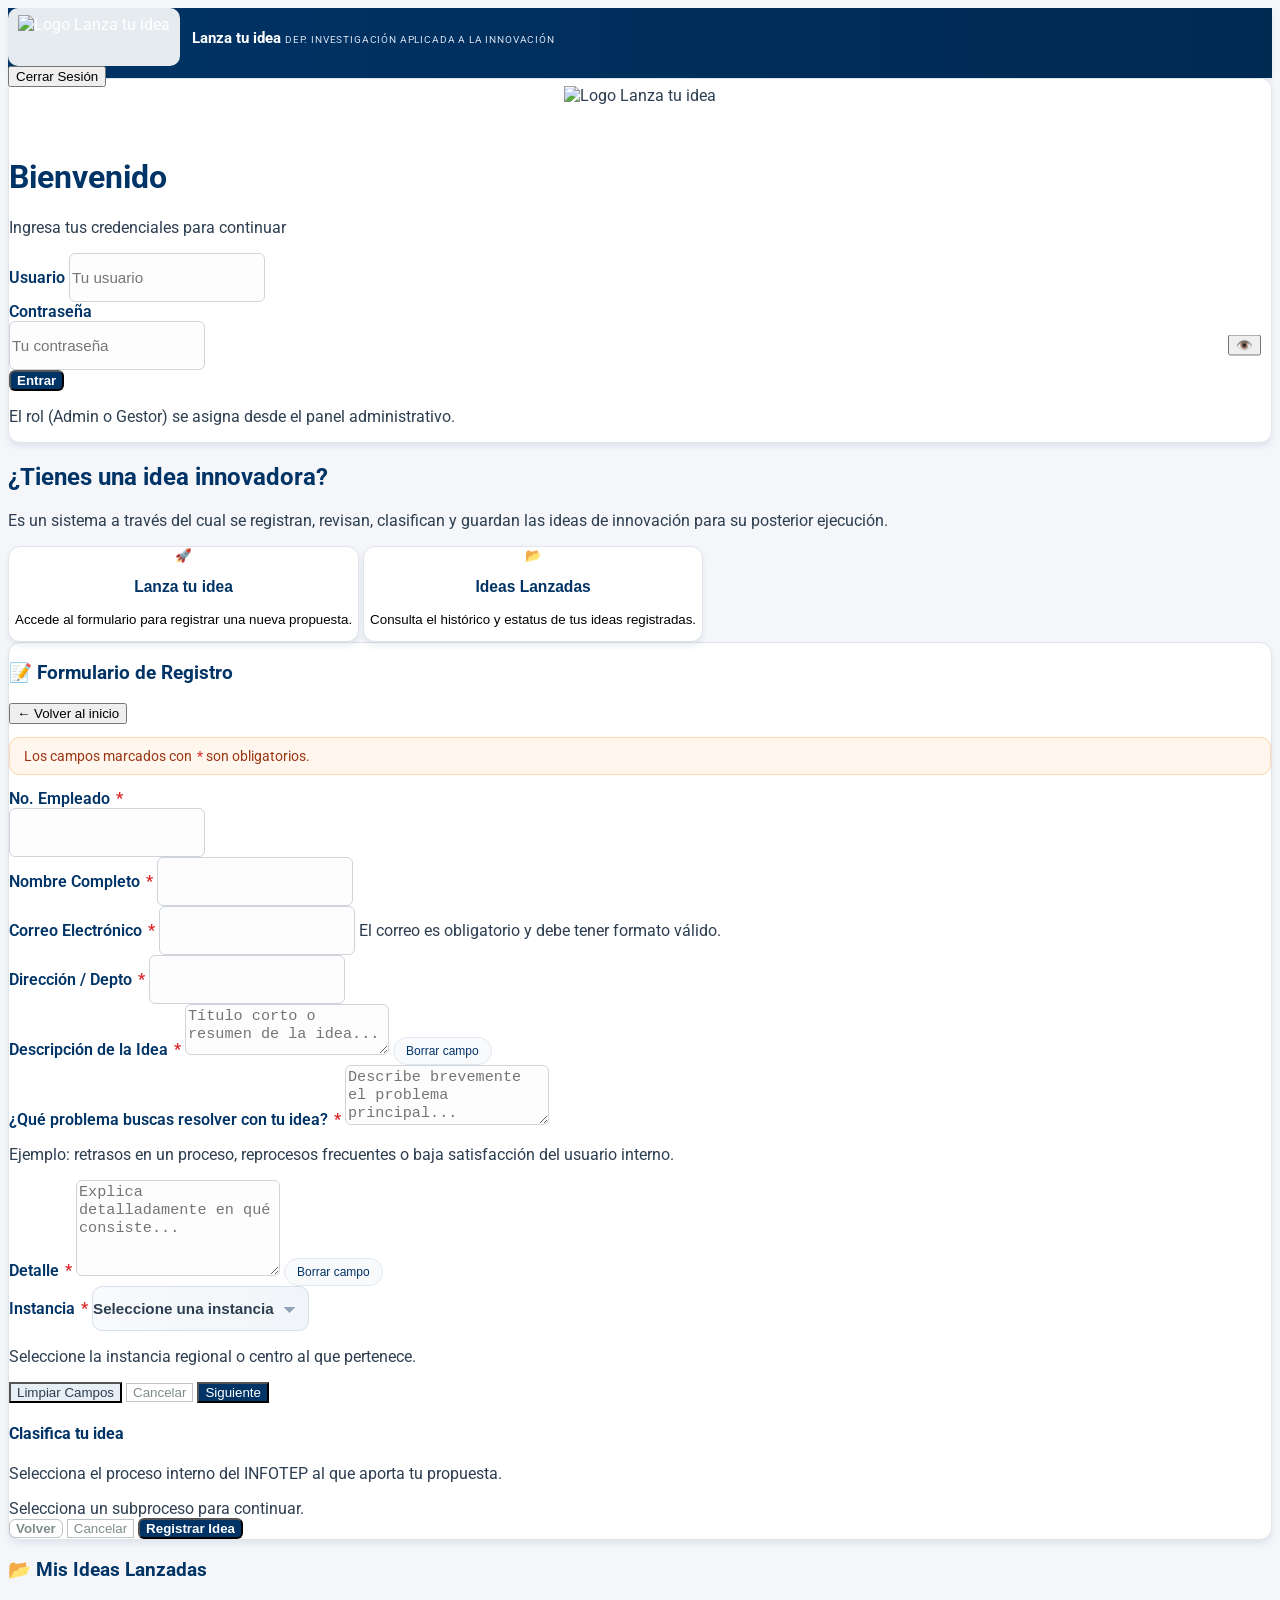
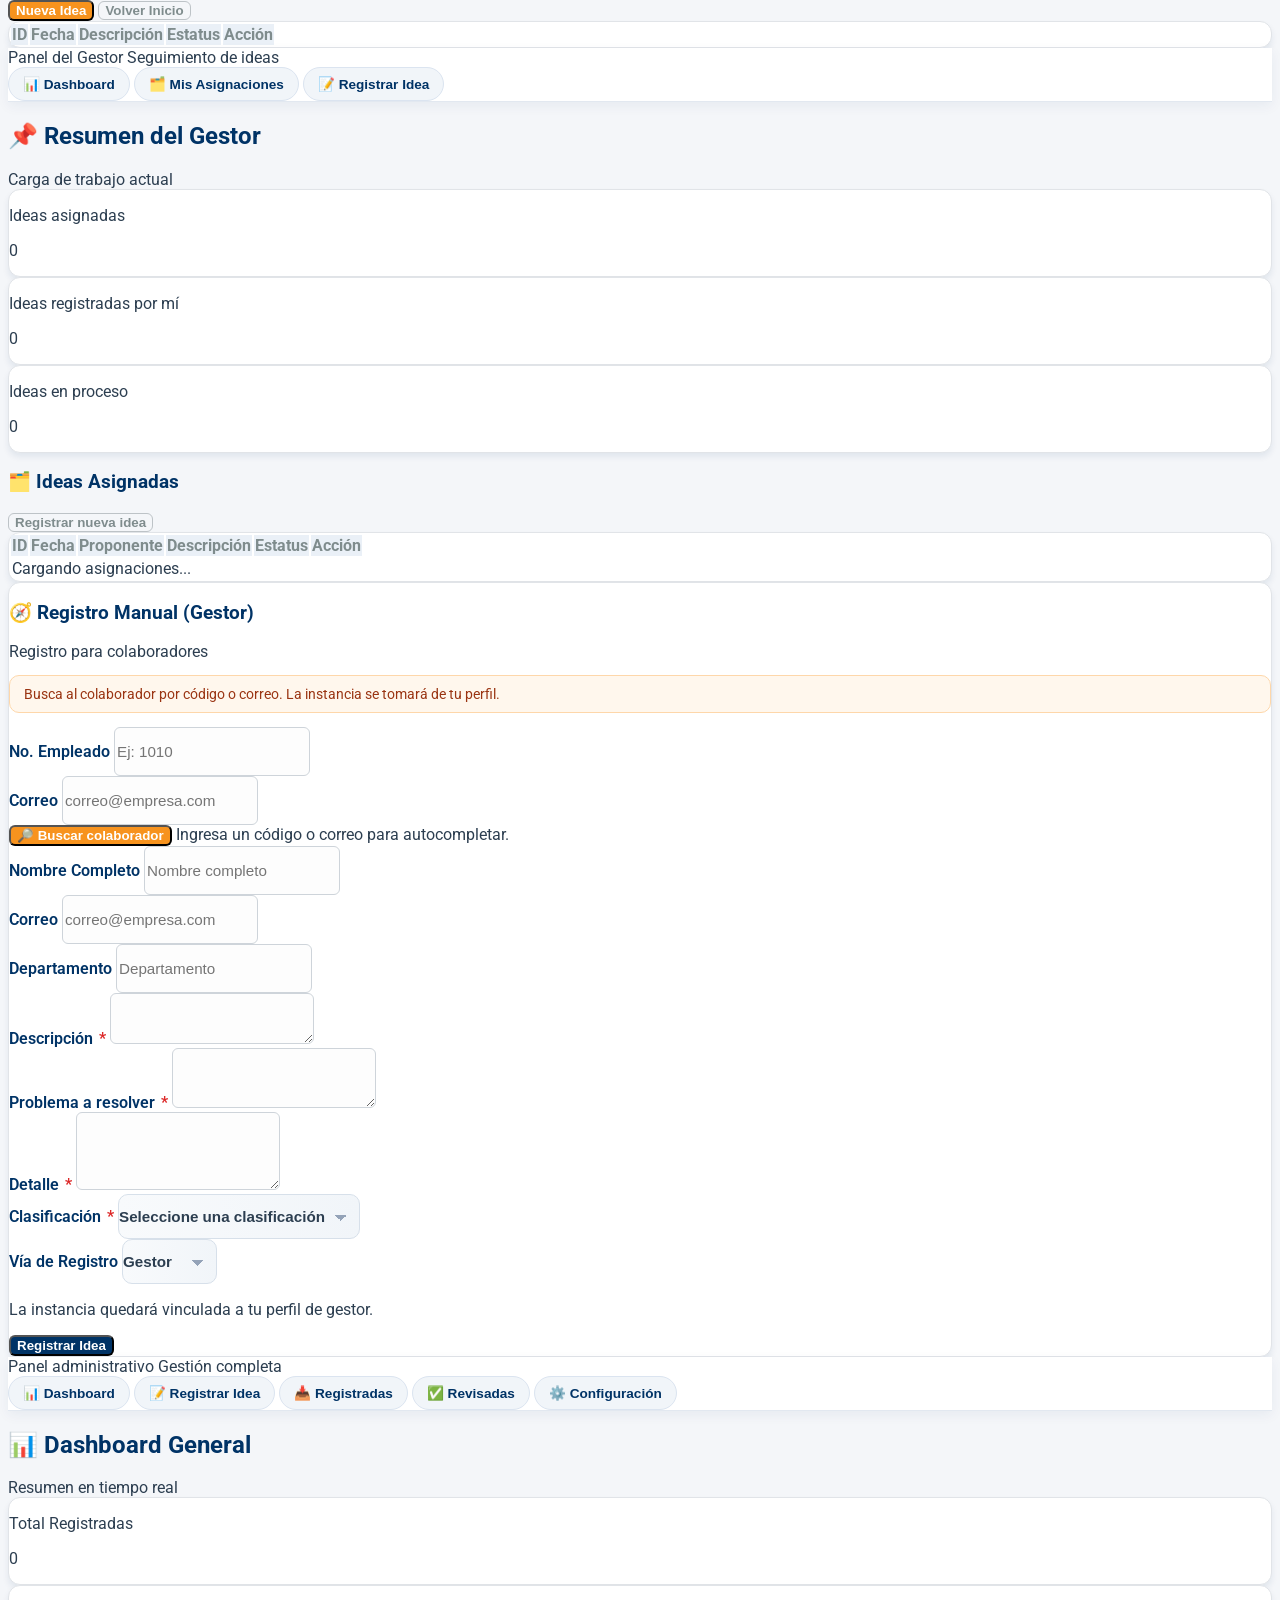
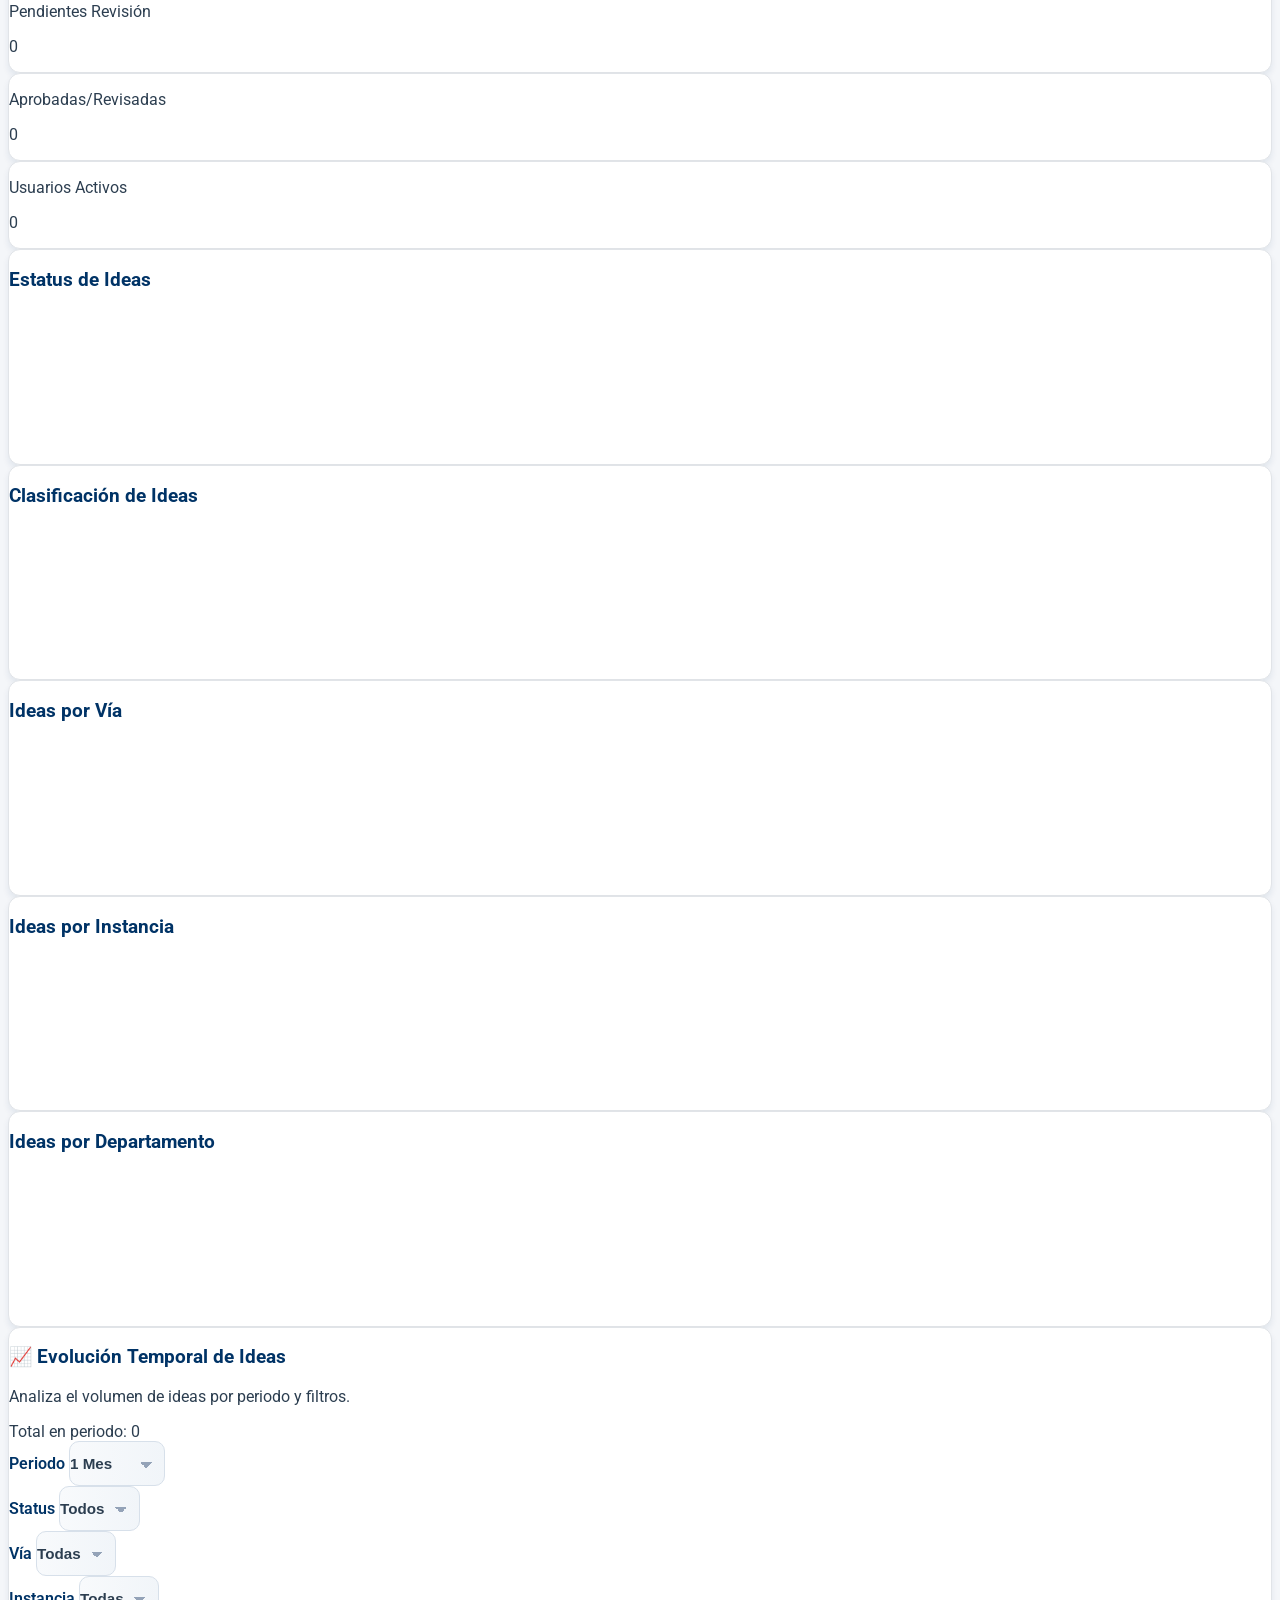
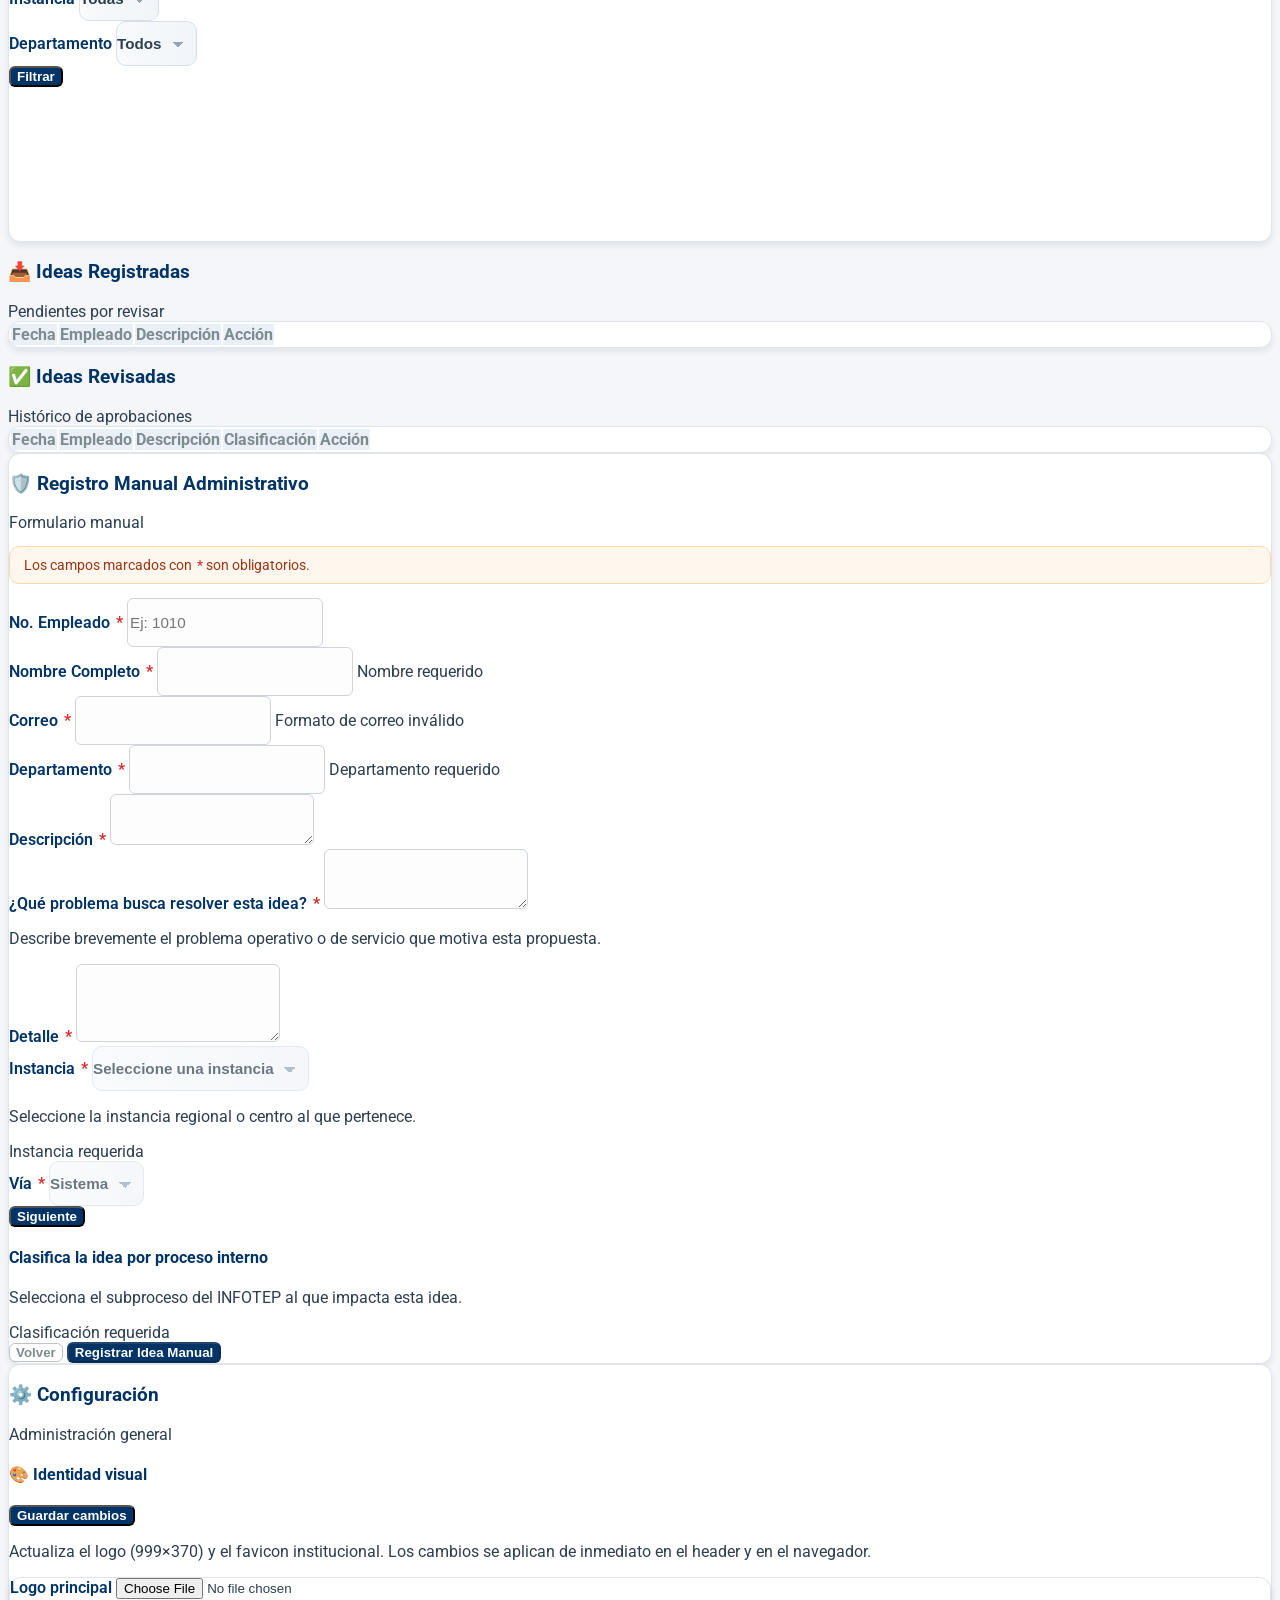
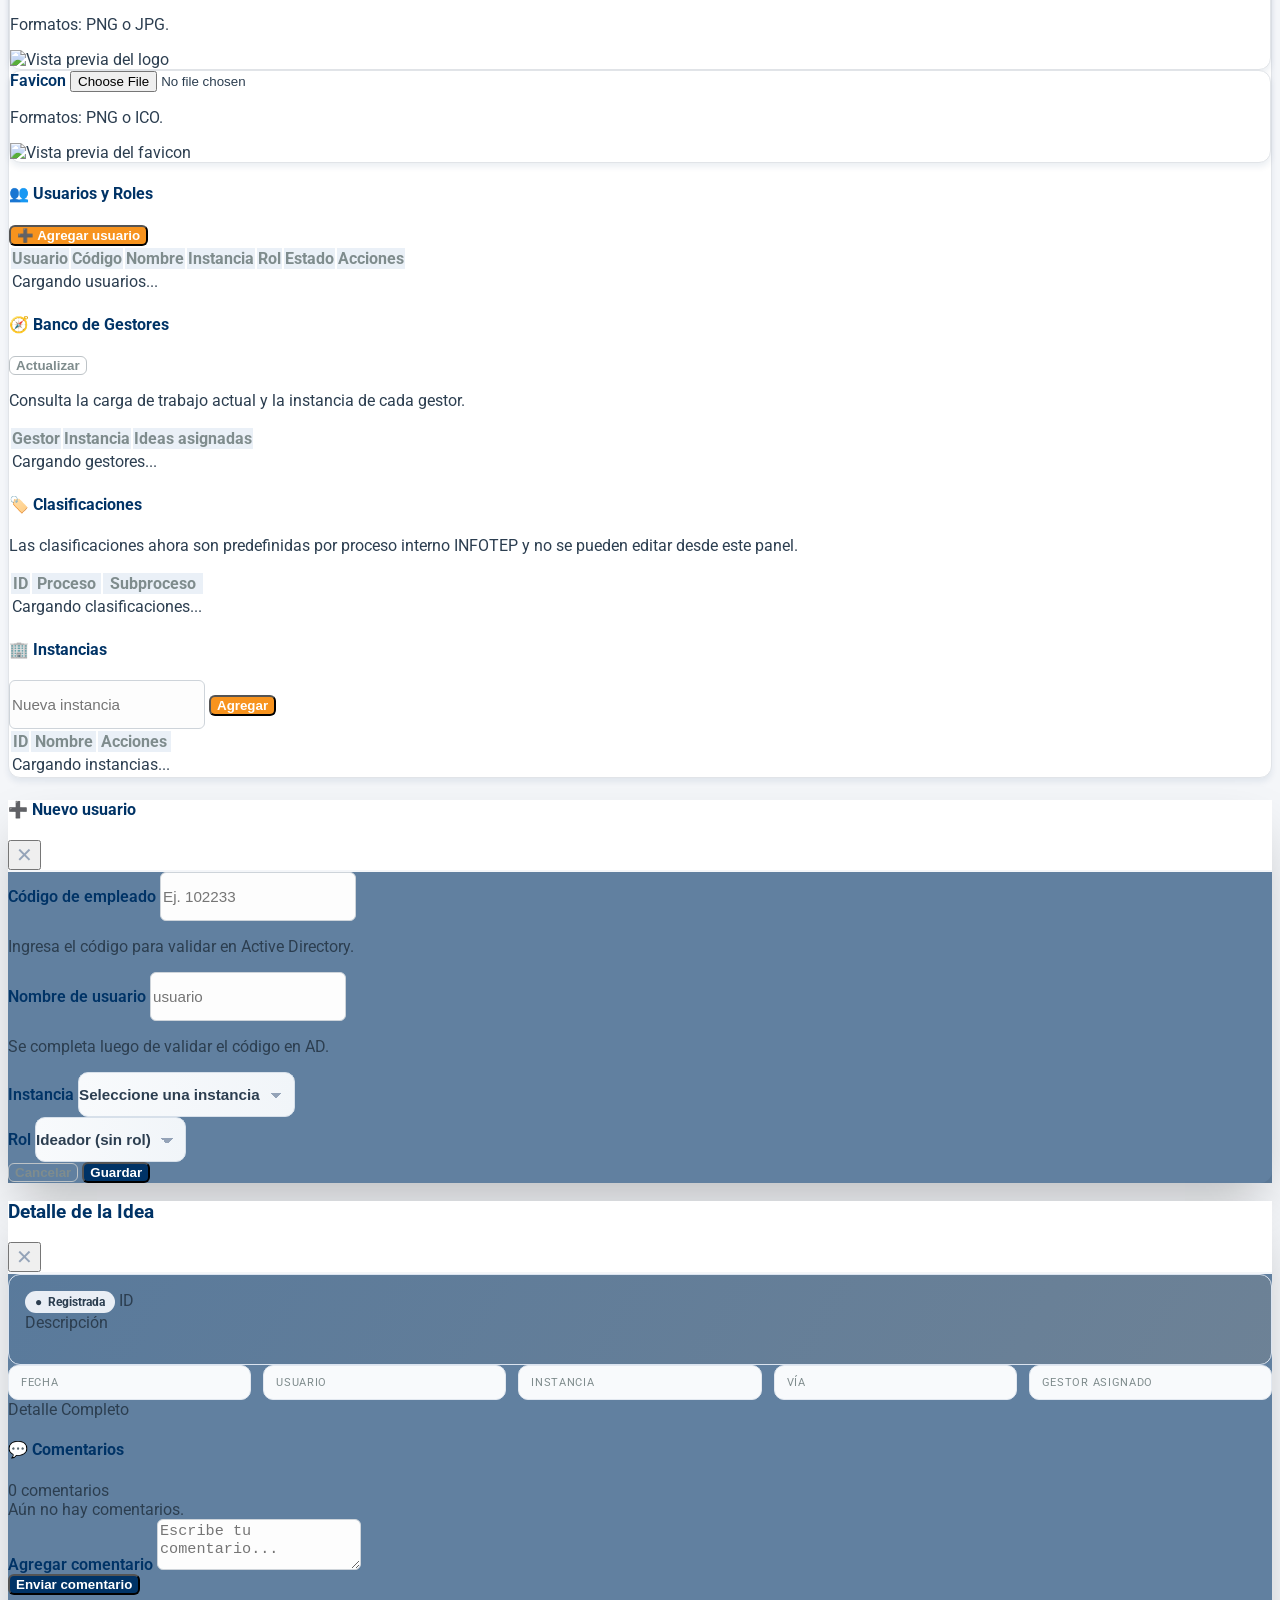
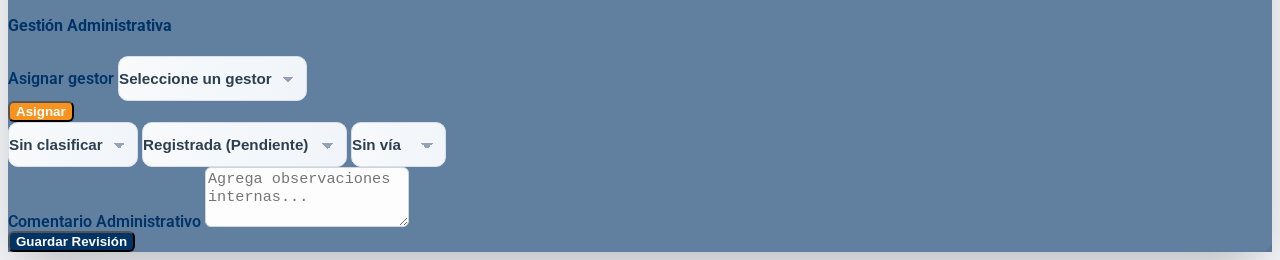
==== commit 9d128405: "Valida clasificación obligatoria en registro manual de gestor" ====
--- a/wwwroot/index.html
+++ b/wwwroot/index.html
@@ -804,8 +804,8 @@
                         <textarea id="gestorDetalle" rows="4" class="w-full p-3 outline-none" required></textarea>
                     </div>
                     <div>
-                        <label class="block text-xs uppercase mb-1">Clasificación</label>
-                        <select id="gestorClasif" class="w-full p-3 bg-white text-sm">
+                        <label class="block text-xs uppercase mb-1">Clasificación <span class="required-mark">*</span></label>
+                        <select id="gestorClasif" class="w-full p-3 bg-white text-sm" required>
                             <option value="">Seleccione una clasificación</option>
                         </select>
                     </div>
@@ -2801,9 +2801,14 @@
             const email = document.getElementById('gestorMailEmpSearch').value.trim() || document.getElementById('gestorMailEmp').value.trim();
             const nombreCompleto = document.getElementById('gestorNomEmp').value.trim();
             const departamento = document.getElementById('gestorDirEmp').value.trim();
+            const clasificacion = document.getElementById('gestorClasif').value.trim();
 
             if (!descripcion || !problema || !detalle) {
                 showError('Campos requeridos', 'Descripción, problema y detalle son obligatorios.');
+                return;
+            }
+            if (!clasificacion) {
+                showError('Clasificación requerida', 'Selecciona una clasificación para continuar.');
                 return;
             }
             if (!codigoEmpleado && !email) {
@@ -2823,7 +2828,7 @@
                 descripcion,
                 problema,
                 detalle,
-                clasificacion: document.getElementById('gestorClasif').value,
+                clasificacion,
                 via: document.getElementById('gestorVia').value
             };
 
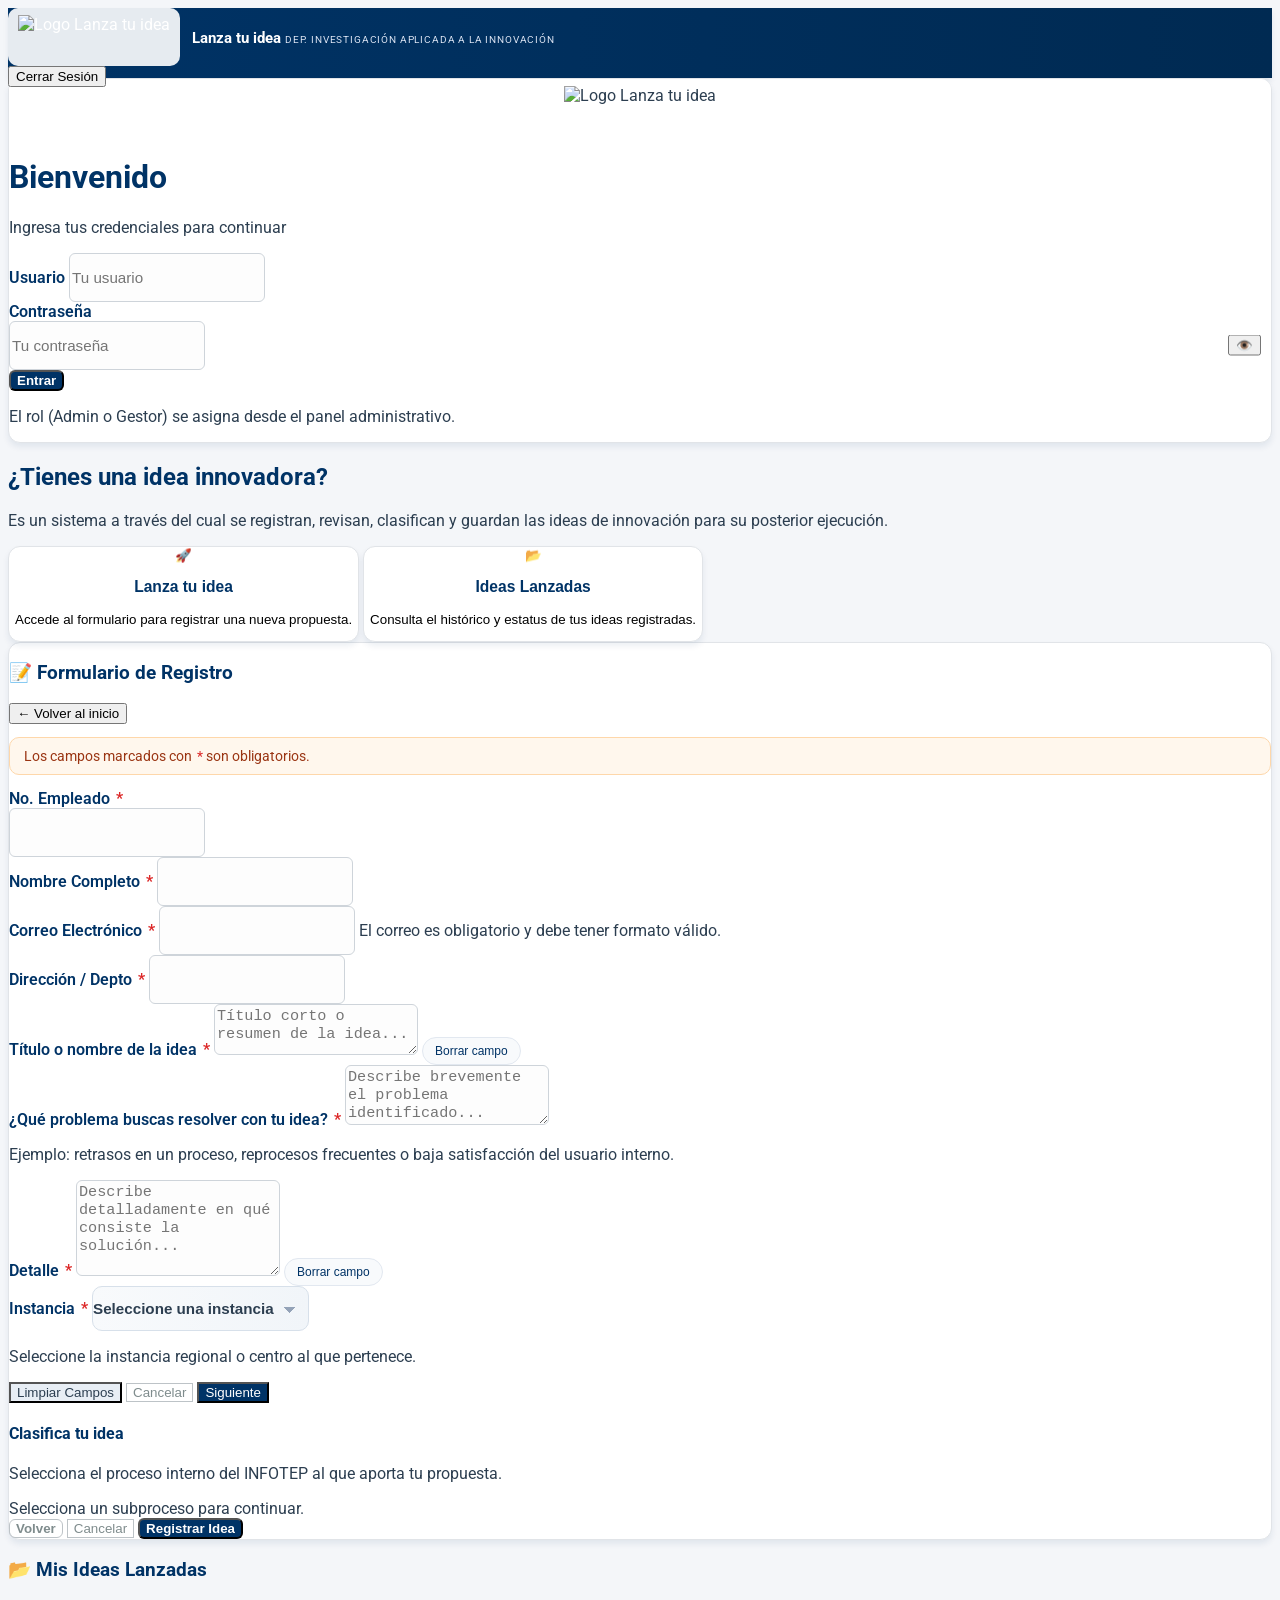
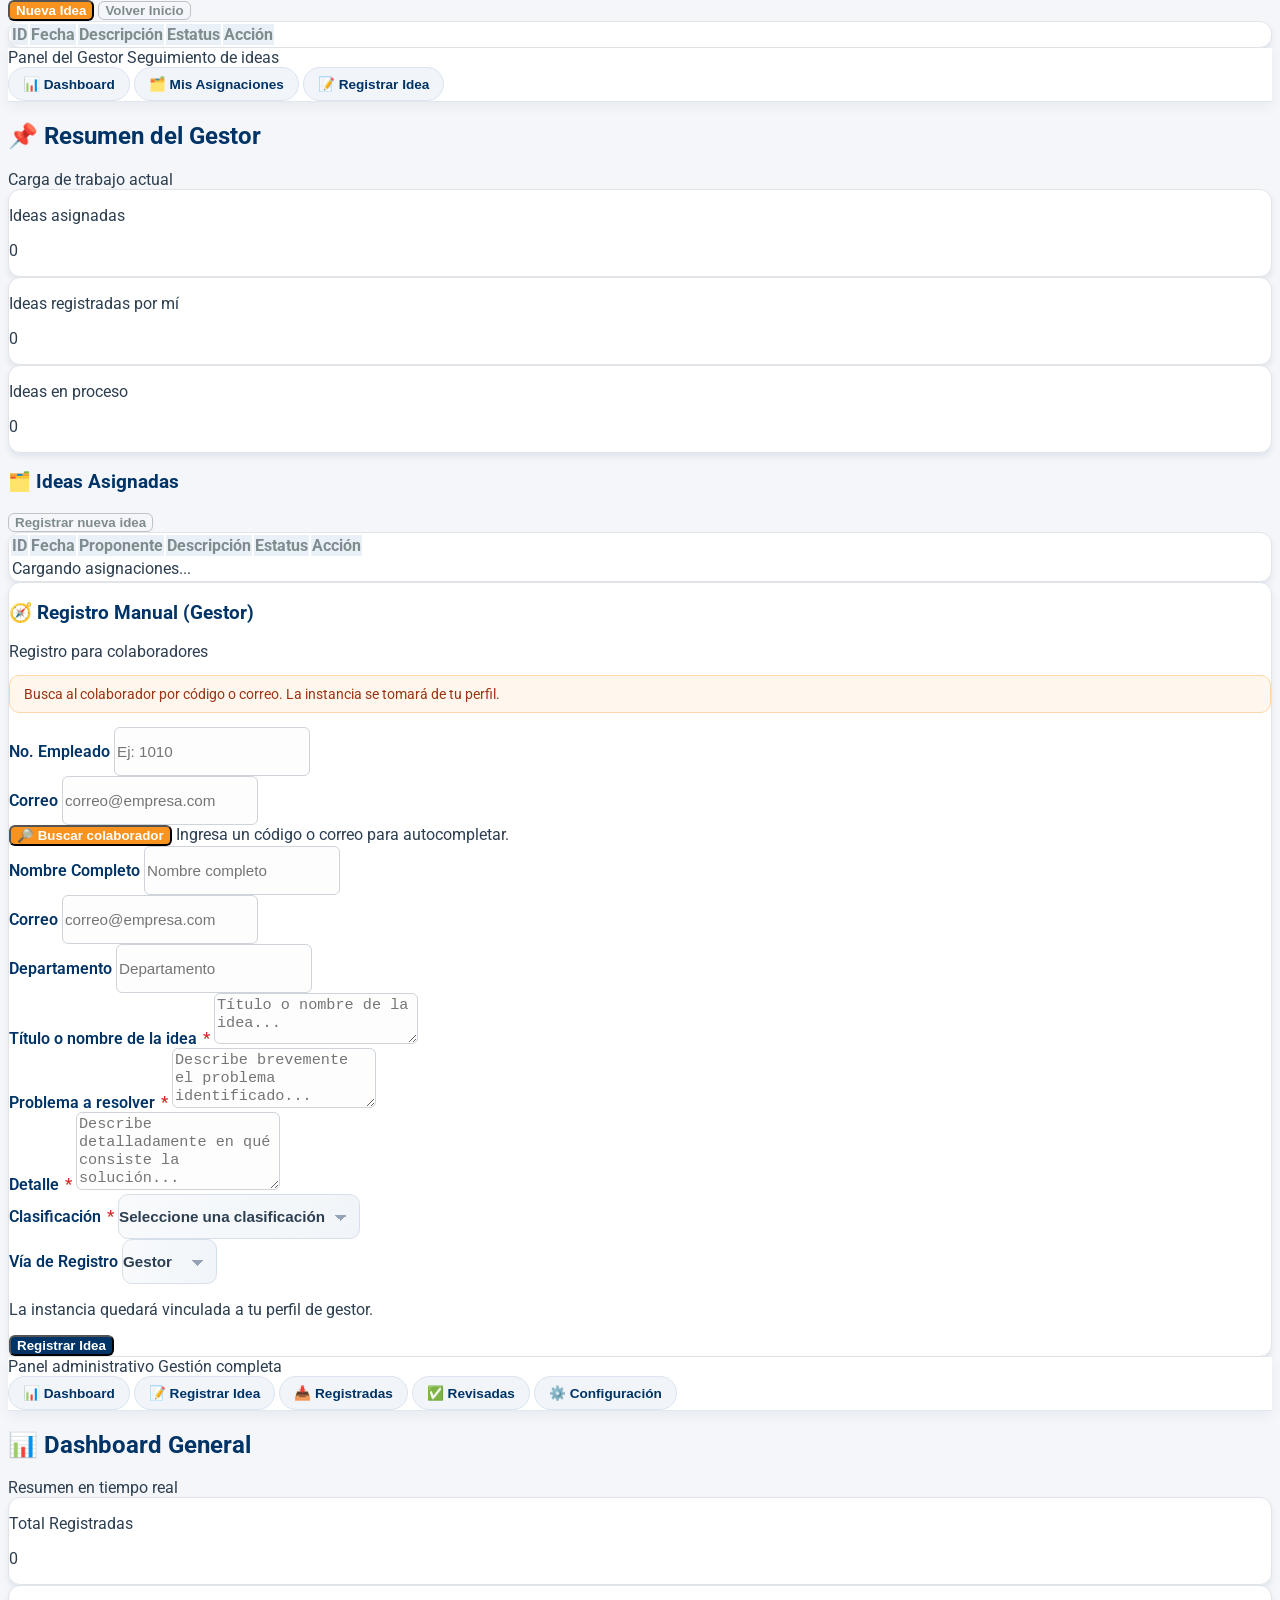
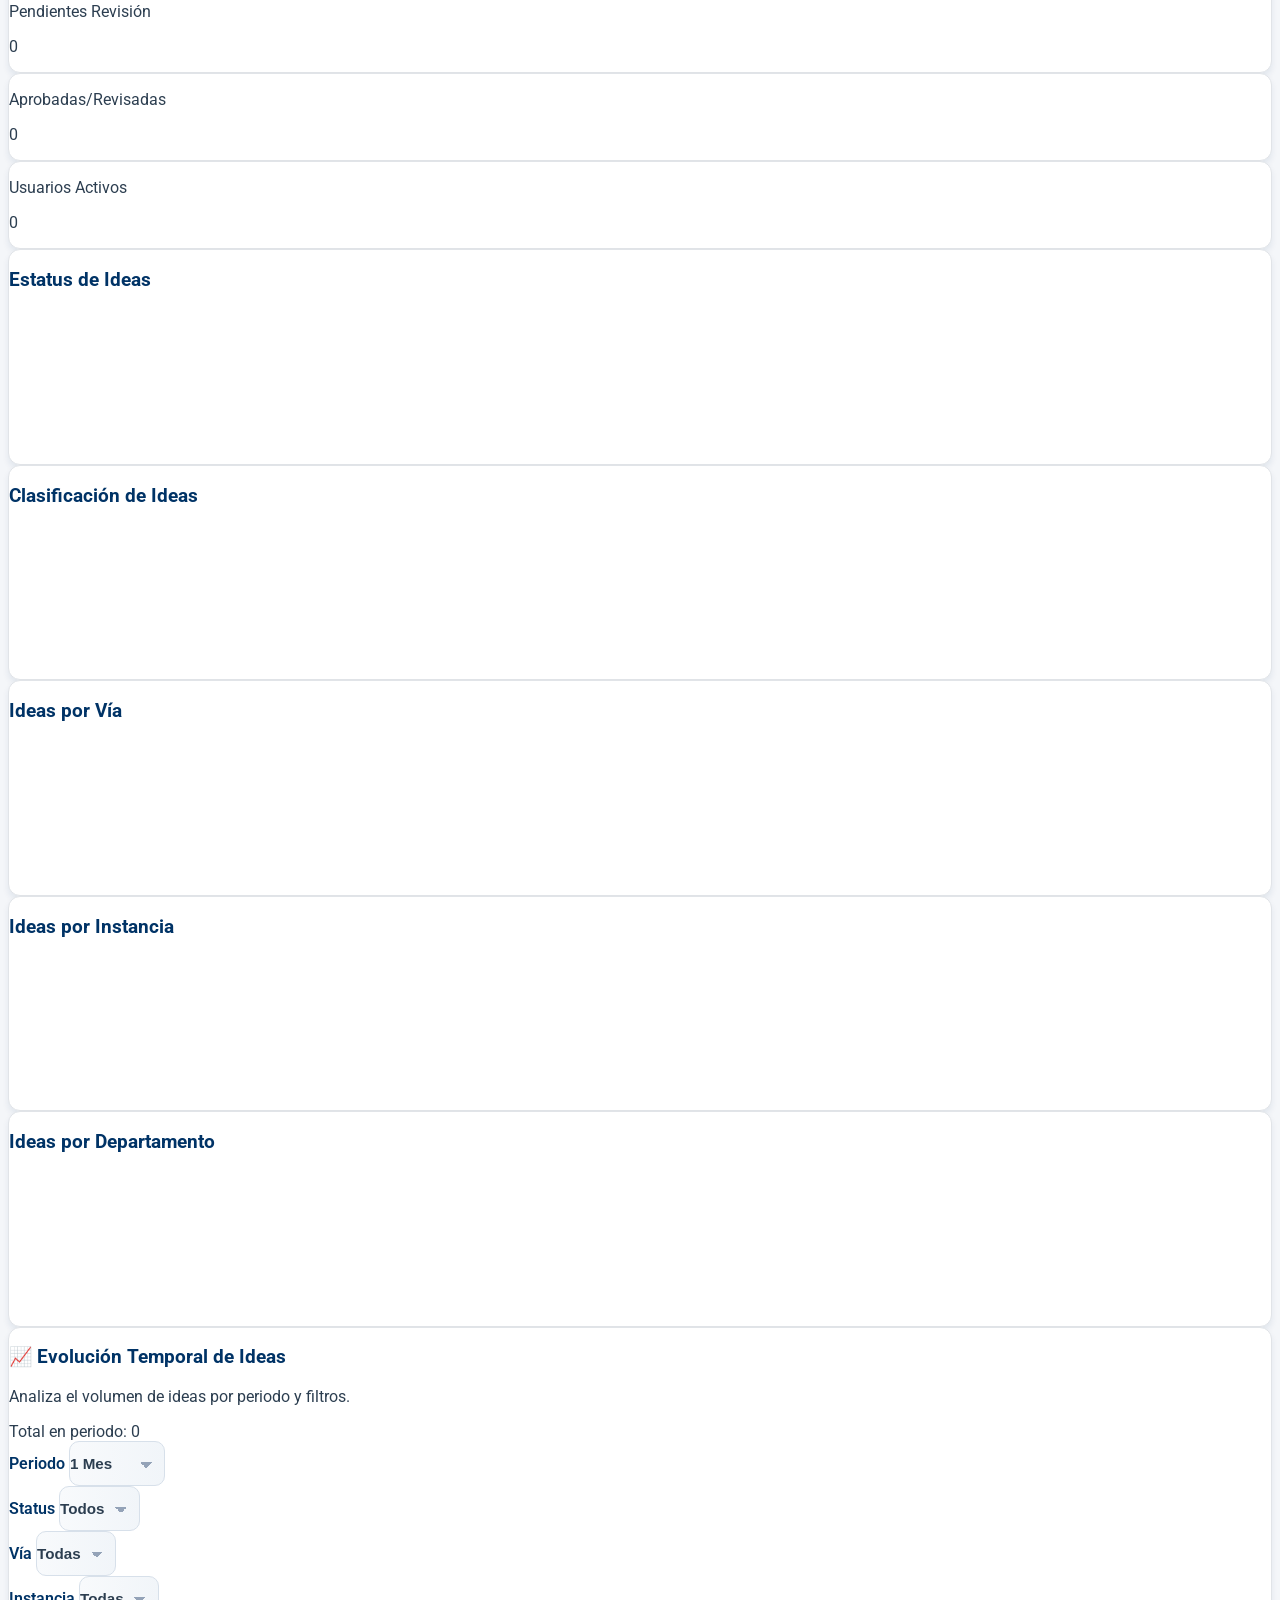
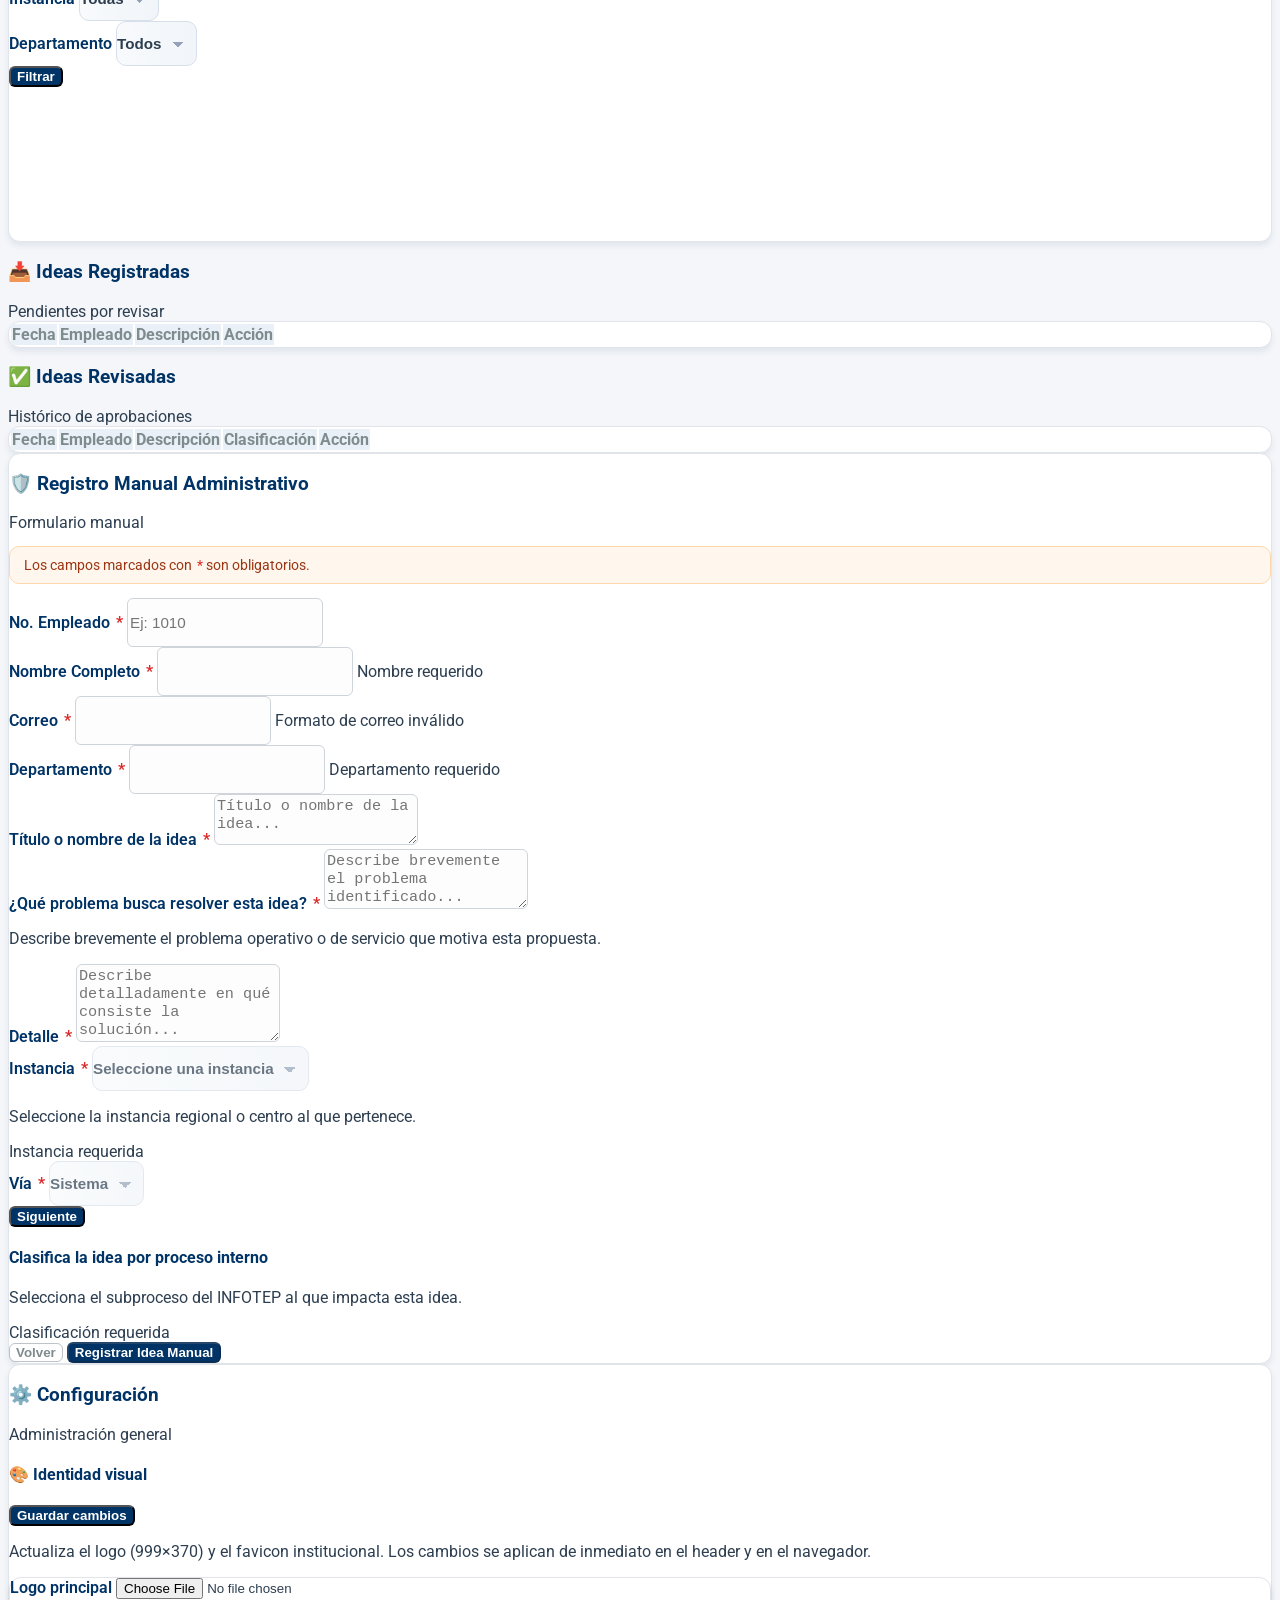
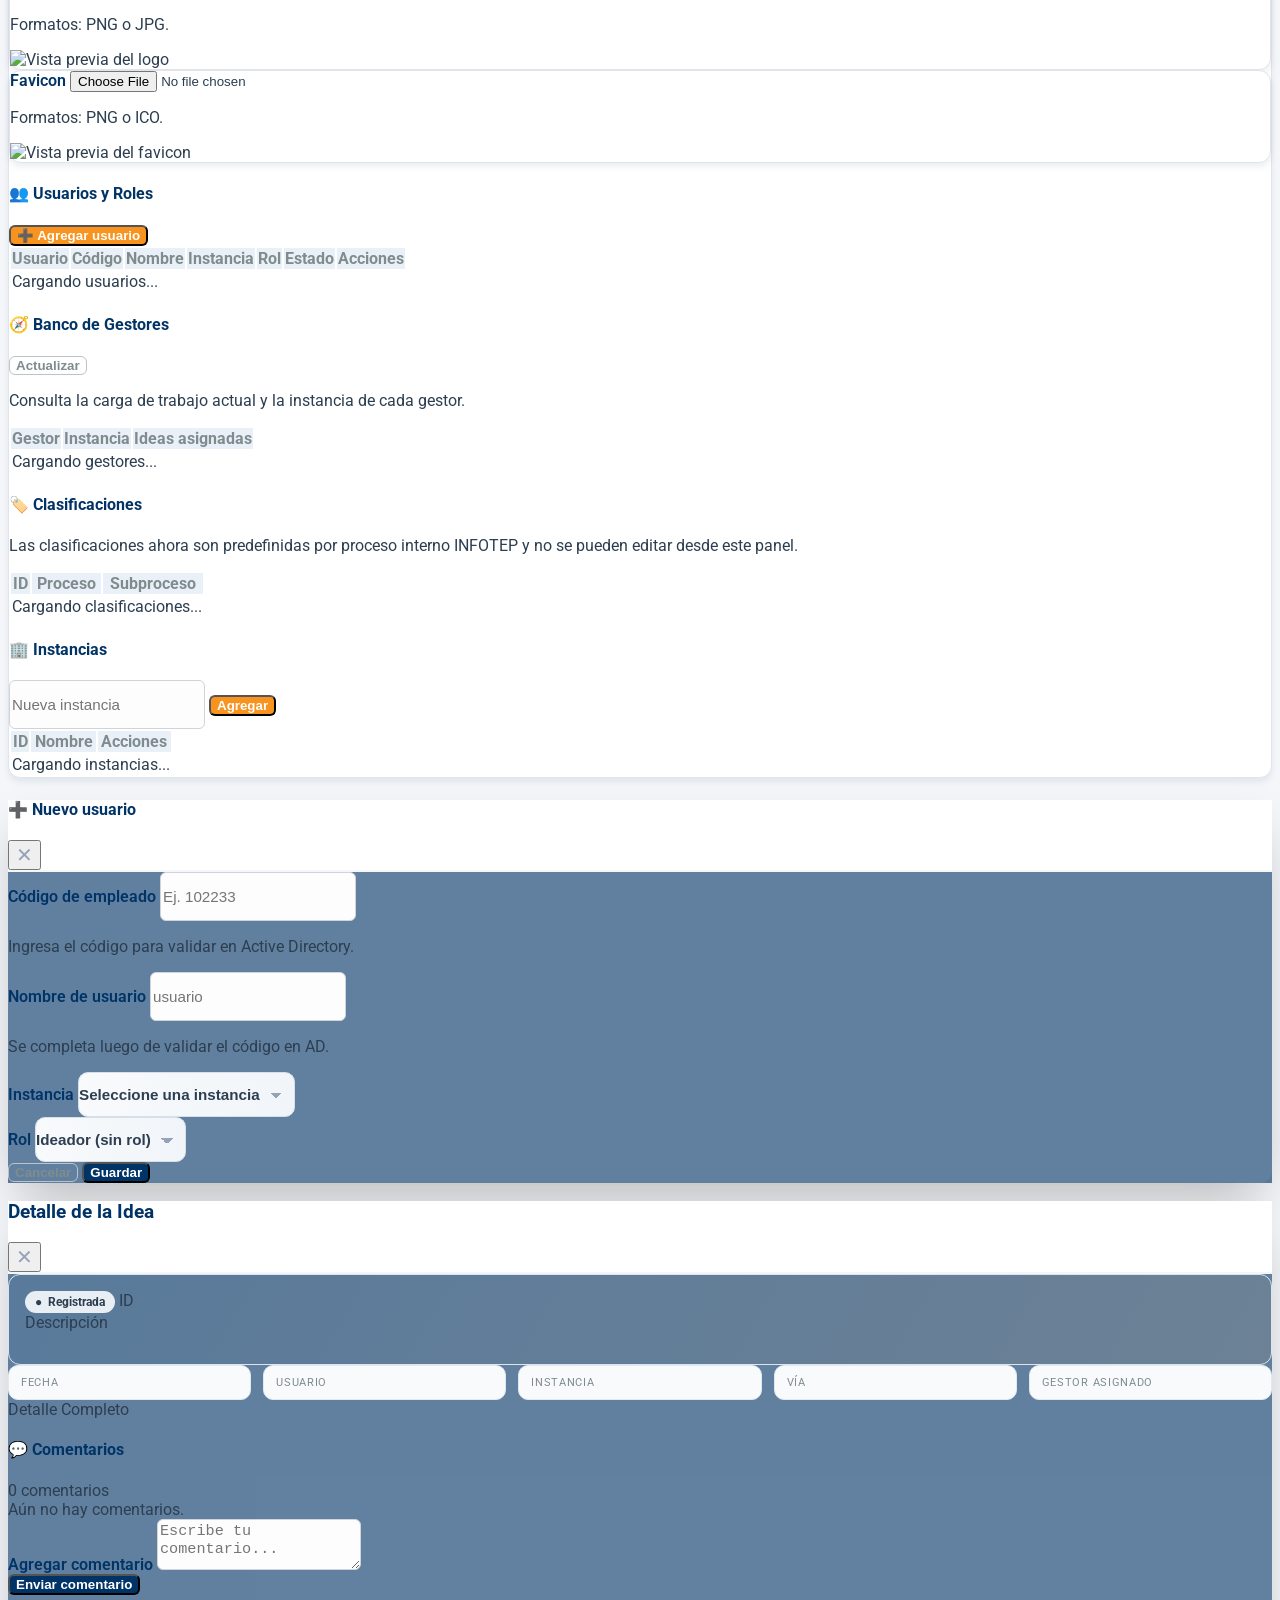
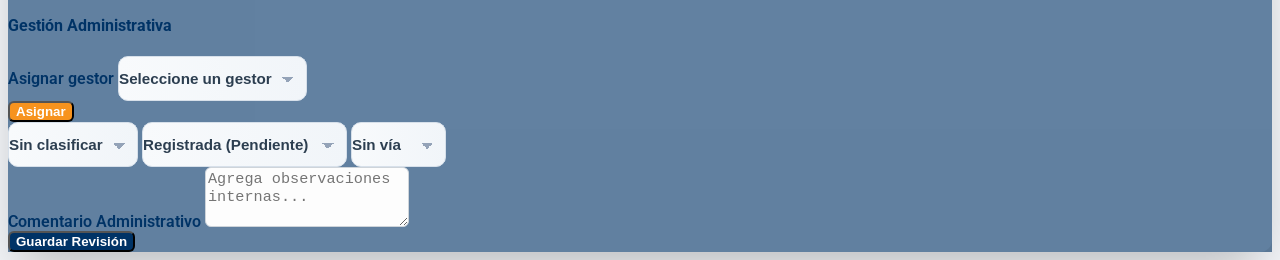
==== commit a2106bcd: "Refina textos y compacta clasificación en segundo paso" ====
--- a/wwwroot/index.html
+++ b/wwwroot/index.html
@@ -443,48 +443,49 @@
         }
 
         .classification-process-title {
-            font-size: 1.3rem;
-            font-weight: 700;
+            font-size: 1.05rem;
+            font-weight: 800;
             color: var(--infotep-blue);
-            margin-bottom: 12px;
+            margin-bottom: 8px;
         }
 
         .classification-grid {
             display: grid;
-            grid-template-columns: repeat(auto-fit, minmax(220px, 1fr));
-            gap: 14px;
+            grid-template-columns: repeat(4, minmax(0, 1fr));
+            gap: 10px;
         }
 
         .classification-card {
             position: relative;
             border: 1px solid #d8e2f1;
-            border-top-width: 5px;
-            border-radius: 14px;
+            border-top-width: 4px;
+            border-radius: 12px;
             background: #fff;
-            padding: 16px;
+            padding: 10px 12px;
             text-align: left;
             transition: all 0.2s ease;
-            min-height: 150px;
-        }
-
-        .classification-card:hover {
-            transform: translateY(-2px);
-            box-shadow: 0 10px 22px rgba(0, 51, 102, 0.12);
+            min-height: 88px;
+        }
+
+        .classification-card:hover,
+        .classification-card:focus-visible {
+            transform: translateY(-1px);
+            box-shadow: 0 8px 18px rgba(0, 51, 102, 0.14);
         }
 
         .classification-card.active {
             border-color: #7aa9ff;
-            box-shadow: 0 0 0 3px rgba(74, 144, 226, 0.2);
+            box-shadow: 0 0 0 2px rgba(74, 144, 226, 0.25);
         }
 
         .classification-chip {
             display: inline-flex;
             align-items: center;
-            font-size: 0.7rem;
+            font-size: 0.65rem;
             text-transform: uppercase;
             font-weight: 700;
             letter-spacing: .04em;
-            padding: 4px 8px;
+            padding: 3px 7px;
             border-radius: 999px;
             background-color: #eef2ff;
             color: #334155;
@@ -493,14 +494,45 @@
         .classification-subtitle {
             font-weight: 700;
             color: #1e293b;
-            margin-top: 10px;
-        }
-
-        .classification-desc {
-            color: #64748b;
-            font-size: 0.82rem;
             margin-top: 6px;
-            line-height: 1.4;
+            font-size: 0.88rem;
+            line-height: 1.2;
+        }
+
+        .classification-tooltip {
+            position: absolute;
+            left: 50%;
+            top: calc(100% + 8px);
+            transform: translateX(-50%);
+            width: min(260px, 92vw);
+            background: #0f172a;
+            color: #e2e8f0;
+            font-size: 0.75rem;
+            line-height: 1.35;
+            border-radius: 10px;
+            padding: 8px 10px;
+            box-shadow: 0 12px 24px rgba(2, 6, 23, 0.35);
+            opacity: 0;
+            pointer-events: none;
+            transition: opacity 0.15s ease;
+            z-index: 30;
+        }
+
+        .classification-card:hover .classification-tooltip,
+        .classification-card:focus-visible .classification-tooltip {
+            opacity: 1;
+        }
+
+        @media (max-width: 1280px) {
+            .classification-grid {
+                grid-template-columns: repeat(3, minmax(0, 1fr));
+            }
+        }
+
+        @media (max-width: 900px) {
+            .classification-grid {
+                grid-template-columns: repeat(2, minmax(0, 1fr));
+            }
         }
 
 
@@ -620,18 +652,18 @@
 
                     <div class="space-y-4">
                         <div>
-                            <label class="block text-xs uppercase mb-1">Descripción de la Idea <span class="required-mark">*</span></label>
+                            <label class="block text-xs uppercase mb-1">Título o nombre de la idea <span class="required-mark">*</span></label>
                             <textarea id="descIdea" rows="2" class="w-full p-3 outline-none" placeholder="Título corto o resumen de la idea..." required></textarea>
                             <button type="button" onclick="limpiarCampo('descIdea')" class="btn-inline mt-2">Borrar campo</button>
                         </div>
                         <div>
                             <label class="block text-xs uppercase mb-1">¿Qué problema buscas resolver con tu idea? <span class="required-mark">*</span></label>
-                            <textarea id="problemaIdea" rows="3" class="w-full p-3 outline-none" placeholder="Describe brevemente el problema principal..." required></textarea>
+                            <textarea id="problemaIdea" rows="3" class="w-full p-3 outline-none" placeholder="Describe brevemente el problema identificado..." required></textarea>
                             <p class="text-xs text-slate-400 mt-1">Ejemplo: retrasos en un proceso, reprocesos frecuentes o baja satisfacción del usuario interno.</p>
                         </div>
                         <div>
                             <label class="block text-xs uppercase mb-1">Detalle <span class="required-mark">*</span></label>
-                            <textarea id="detalleIdea" rows="5" class="w-full p-3 outline-none" placeholder="Explica detalladamente en qué consiste..." required></textarea>
+                            <textarea id="detalleIdea" rows="5" class="w-full p-3 outline-none" placeholder="Describe detalladamente en qué consiste la solución..." required></textarea>
                             <button type="button" onclick="limpiarCampo('detalleIdea')" class="btn-inline mt-2">Borrar campo</button>
                         </div>
                         <div>
@@ -650,9 +682,9 @@
                     </div>
                 </div>
 
-                <div id="ideadorStep2" class="hidden space-y-5">
+                <div id="ideadorStep2" class="hidden space-y-4">
                     <div class="text-center space-y-2">
-                        <h4 class="text-3xl font-bold">Clasifica tu idea</h4>
+                        <h4 class="text-2xl font-bold">Clasifica tu idea</h4>
                         <p class="text-slate-500">Selecciona el proceso interno del INFOTEP al que aporta tu propuesta.</p>
                     </div>
                     <div id="ideadorClassificationBoard" class="space-y-6"></div>
@@ -792,16 +824,16 @@
 
                 <div class="space-y-4">
                     <div>
-                        <label class="block text-xs uppercase mb-1">Descripción <span class="required-mark">*</span></label>
-                        <textarea id="gestorDesc" rows="2" class="w-full p-3 outline-none" required></textarea>
+                        <label class="block text-xs uppercase mb-1">Título o nombre de la idea <span class="required-mark">*</span></label>
+                        <textarea id="gestorDesc" rows="2" class="w-full p-3 outline-none" placeholder="Título o nombre de la idea..." required></textarea>
                     </div>
                     <div>
                         <label class="block text-xs uppercase mb-1">Problema a resolver <span class="required-mark">*</span></label>
-                        <textarea id="gestorProblema" rows="3" class="w-full p-3 outline-none" required></textarea>
+                        <textarea id="gestorProblema" rows="3" class="w-full p-3 outline-none" placeholder="Describe brevemente el problema identificado..." required></textarea>
                     </div>
                     <div>
                         <label class="block text-xs uppercase mb-1">Detalle <span class="required-mark">*</span></label>
-                        <textarea id="gestorDetalle" rows="4" class="w-full p-3 outline-none" required></textarea>
+                        <textarea id="gestorDetalle" rows="4" class="w-full p-3 outline-none" placeholder="Describe detalladamente en qué consiste la solución..." required></textarea>
                     </div>
                     <div>
                         <label class="block text-xs uppercase mb-1">Clasificación <span class="required-mark">*</span></label>
@@ -1029,17 +1061,17 @@
 
                 <div id="adminStep1" class="space-y-4">
                     <div>
-                        <label class="block text-xs uppercase mb-1">Descripción <span class="required-mark">*</span></label>
-                        <textarea id="adminDesc" rows="2" class="w-full p-3 outline-none" required></textarea>
+                        <label class="block text-xs uppercase mb-1">Título o nombre de la idea <span class="required-mark">*</span></label>
+                        <textarea id="adminDesc" rows="2" class="w-full p-3 outline-none" placeholder="Título o nombre de la idea..." required></textarea>
                     </div>
                     <div>
                         <label class="block text-xs uppercase mb-1">¿Qué problema busca resolver esta idea? <span class="required-mark">*</span></label>
-                        <textarea id="adminProblema" rows="3" class="w-full p-3 outline-none" required></textarea>
+                        <textarea id="adminProblema" rows="3" class="w-full p-3 outline-none" placeholder="Describe brevemente el problema identificado..." required></textarea>
                         <p class="text-xs text-slate-400 mt-1">Describe brevemente el problema operativo o de servicio que motiva esta propuesta.</p>
                     </div>
                     <div>
                         <label class="block text-xs uppercase mb-1">Detalle <span class="required-mark">*</span></label>
-                        <textarea id="adminDetalle" rows="4" class="w-full p-3 outline-none" required></textarea>
+                        <textarea id="adminDetalle" rows="4" class="w-full p-3 outline-none" placeholder="Describe detalladamente en qué consiste la solución..." required></textarea>
                     </div>
                     <div>
                         <label class="block text-xs uppercase mb-1">Instancia <span class="required-mark">*</span></label>
@@ -1063,7 +1095,7 @@
                     </div>
                 </div>
 
-                <div id="adminStep2" class="hidden space-y-5">
+                <div id="adminStep2" class="hidden space-y-4">
                     <div class="text-center space-y-2">
                         <h4 class="text-2xl font-bold">Clasifica la idea por proceso interno</h4>
                         <p class="text-slate-500">Selecciona el subproceso del INFOTEP al que impacta esta idea.</p>
@@ -1674,7 +1706,7 @@
                     card.innerHTML = `
                         <span class="classification-chip">${proceso}</span>
                         <p class="classification-subtitle">${item.icono || ''} ${item.subproceso || item.nombre}</p>
-                        <p class="classification-desc">${item.descripcion || ''}</p>
+                        <div class="classification-tooltip">${item.descripcion || "Sin descripción."}</div>
                     `;
                     card.addEventListener('click', () => selectClassification(hiddenInputId, item.nombre));
                     grid.appendChild(card);
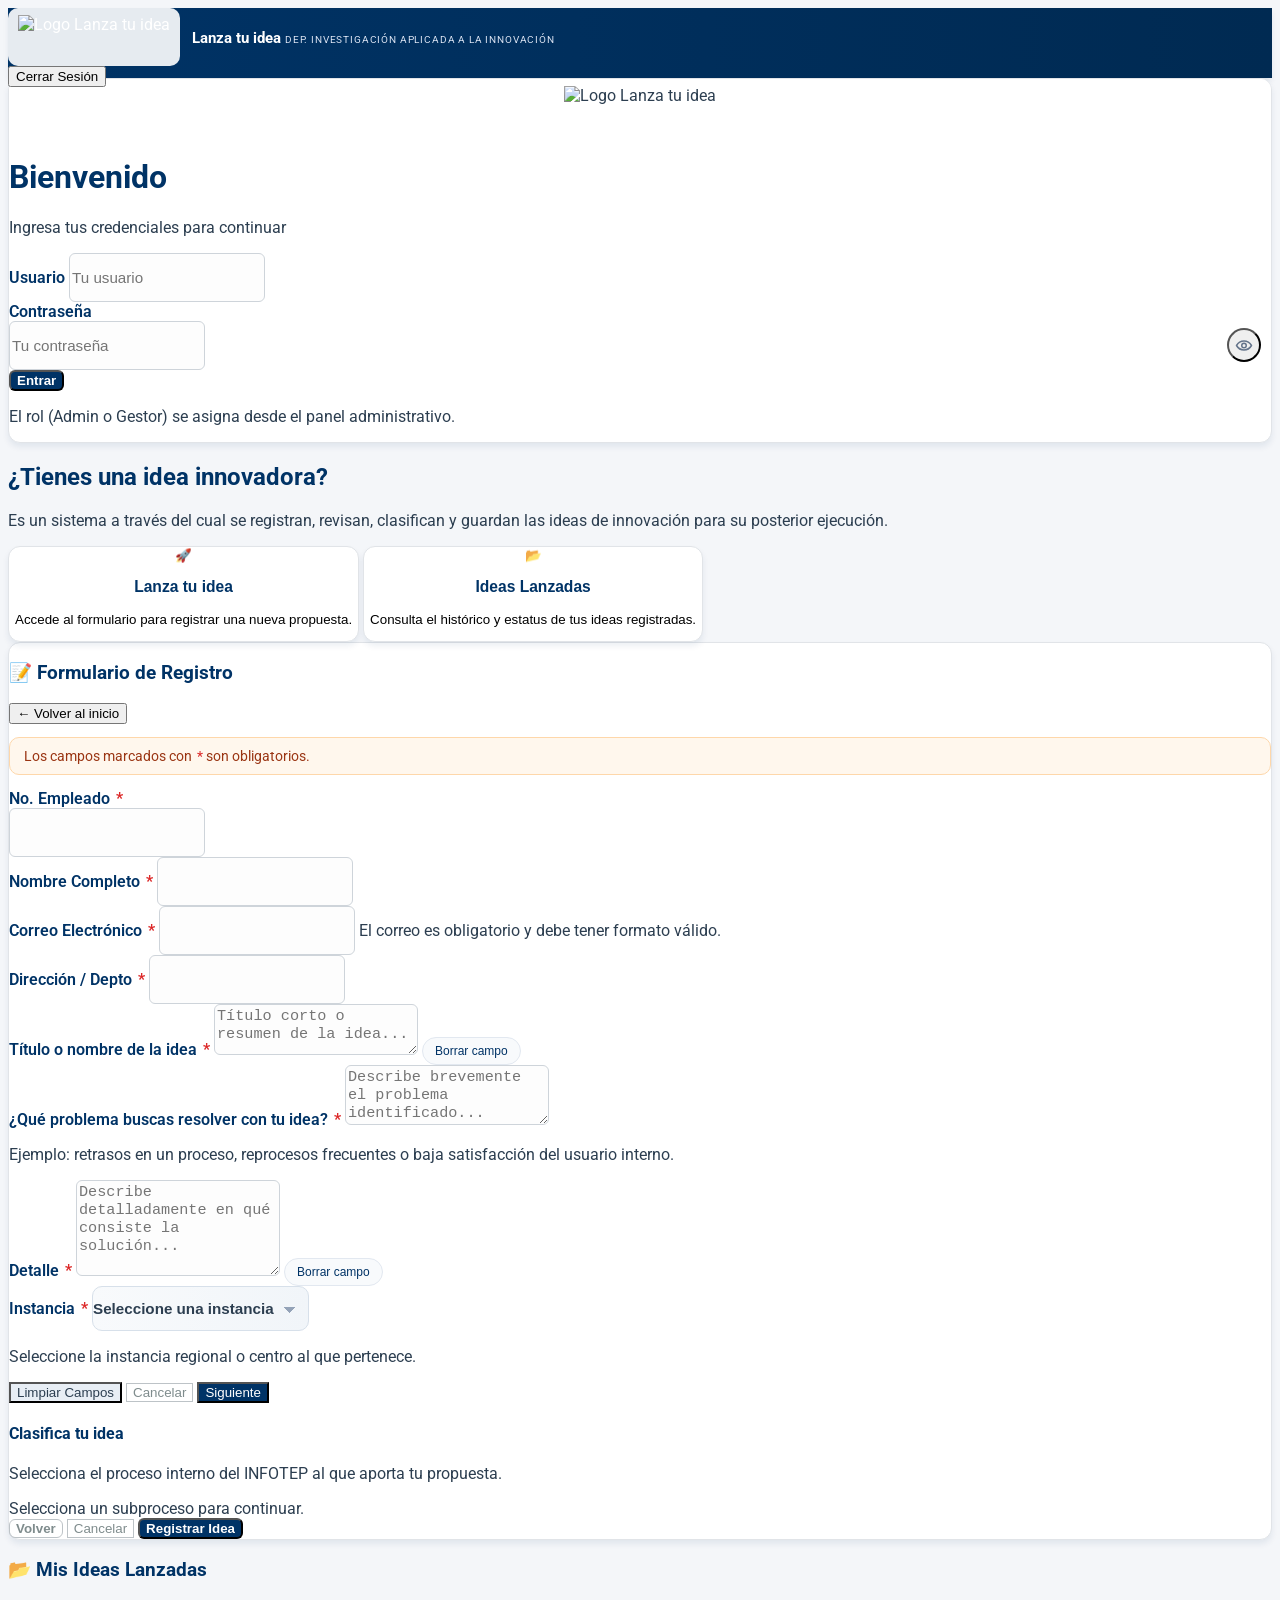
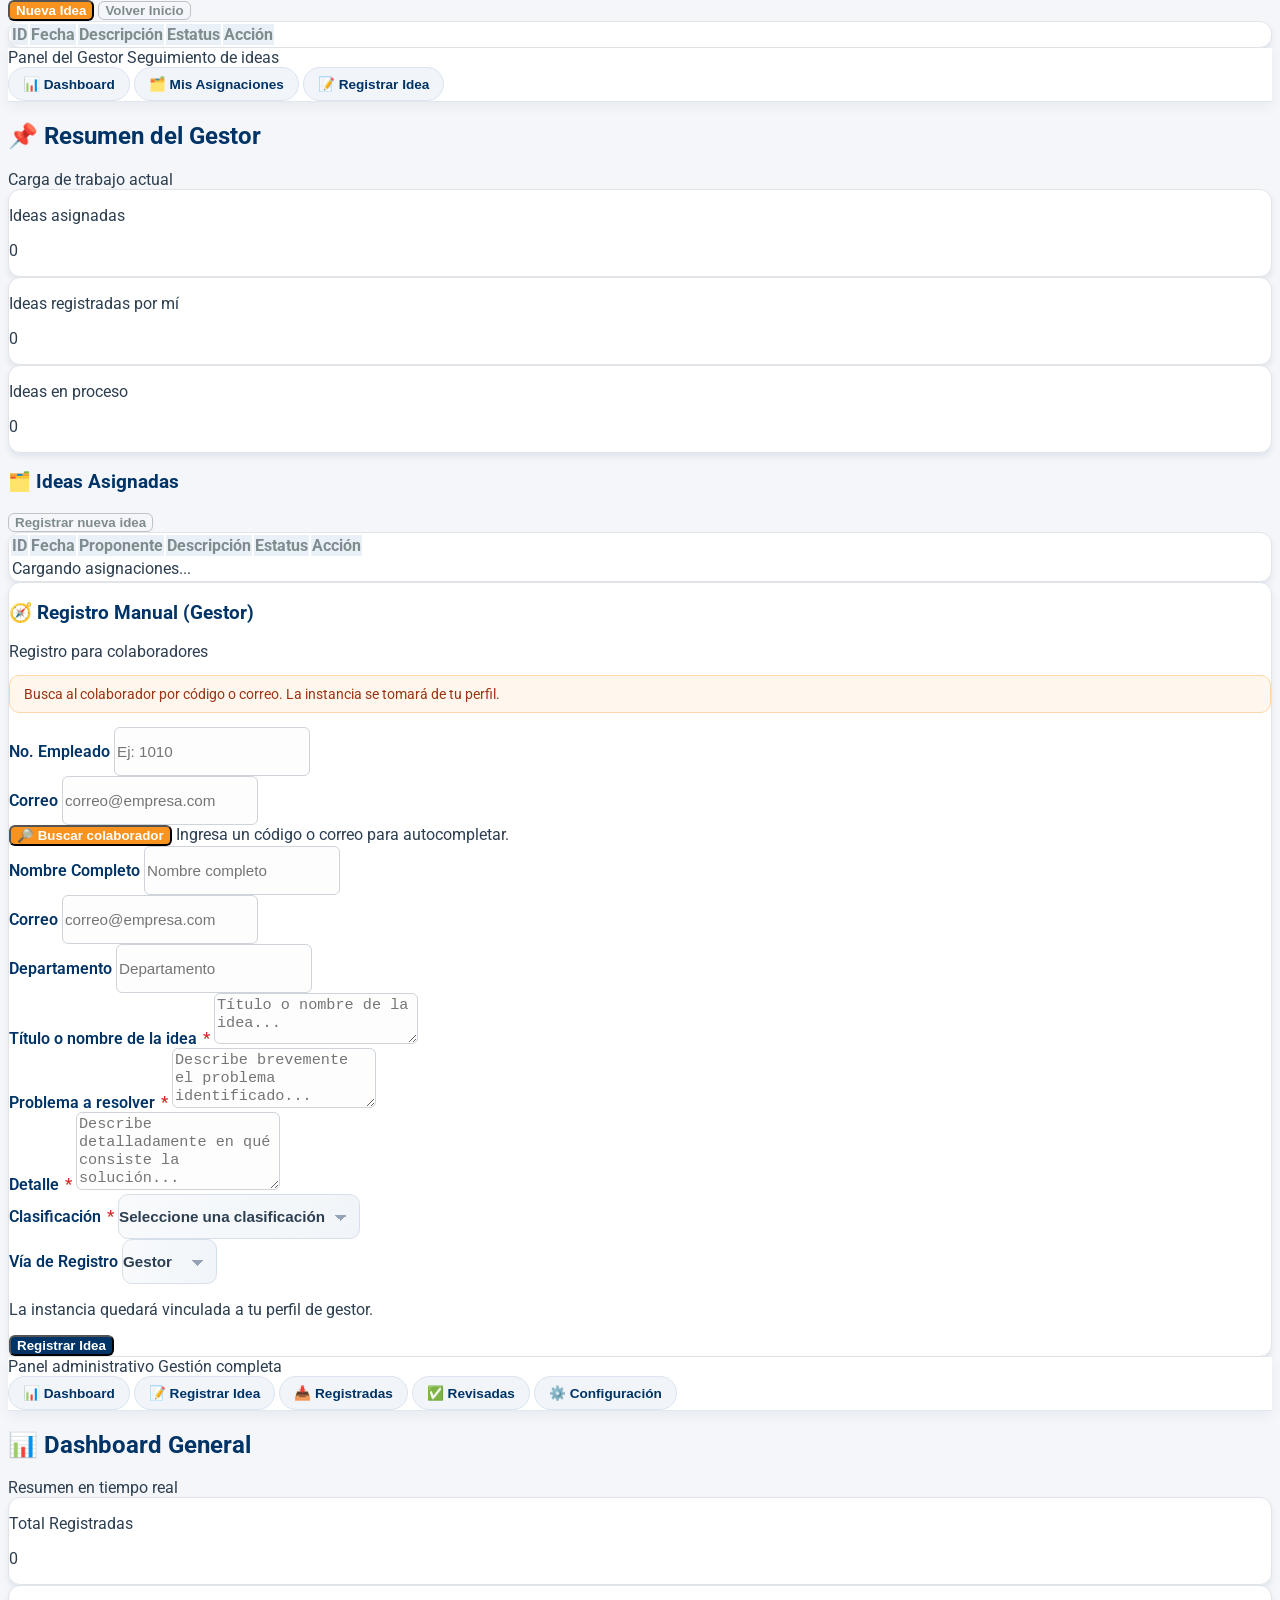
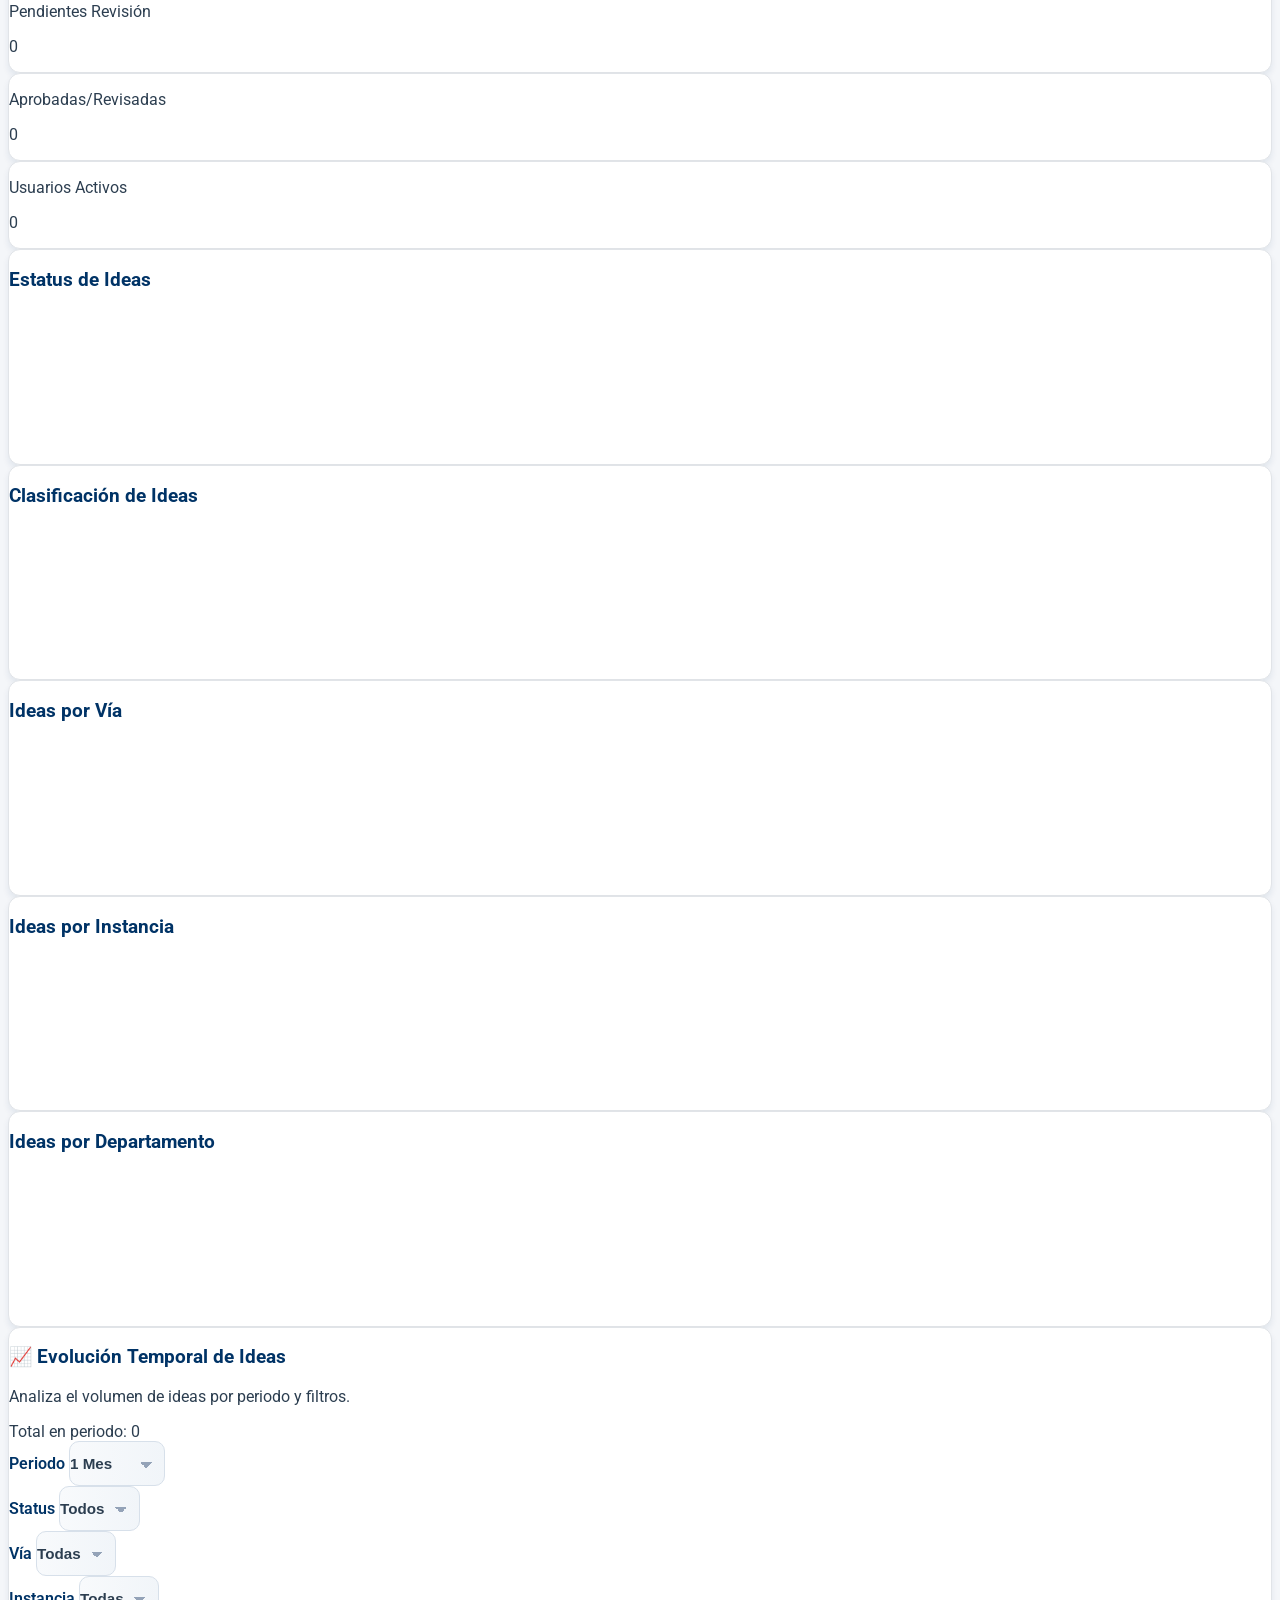
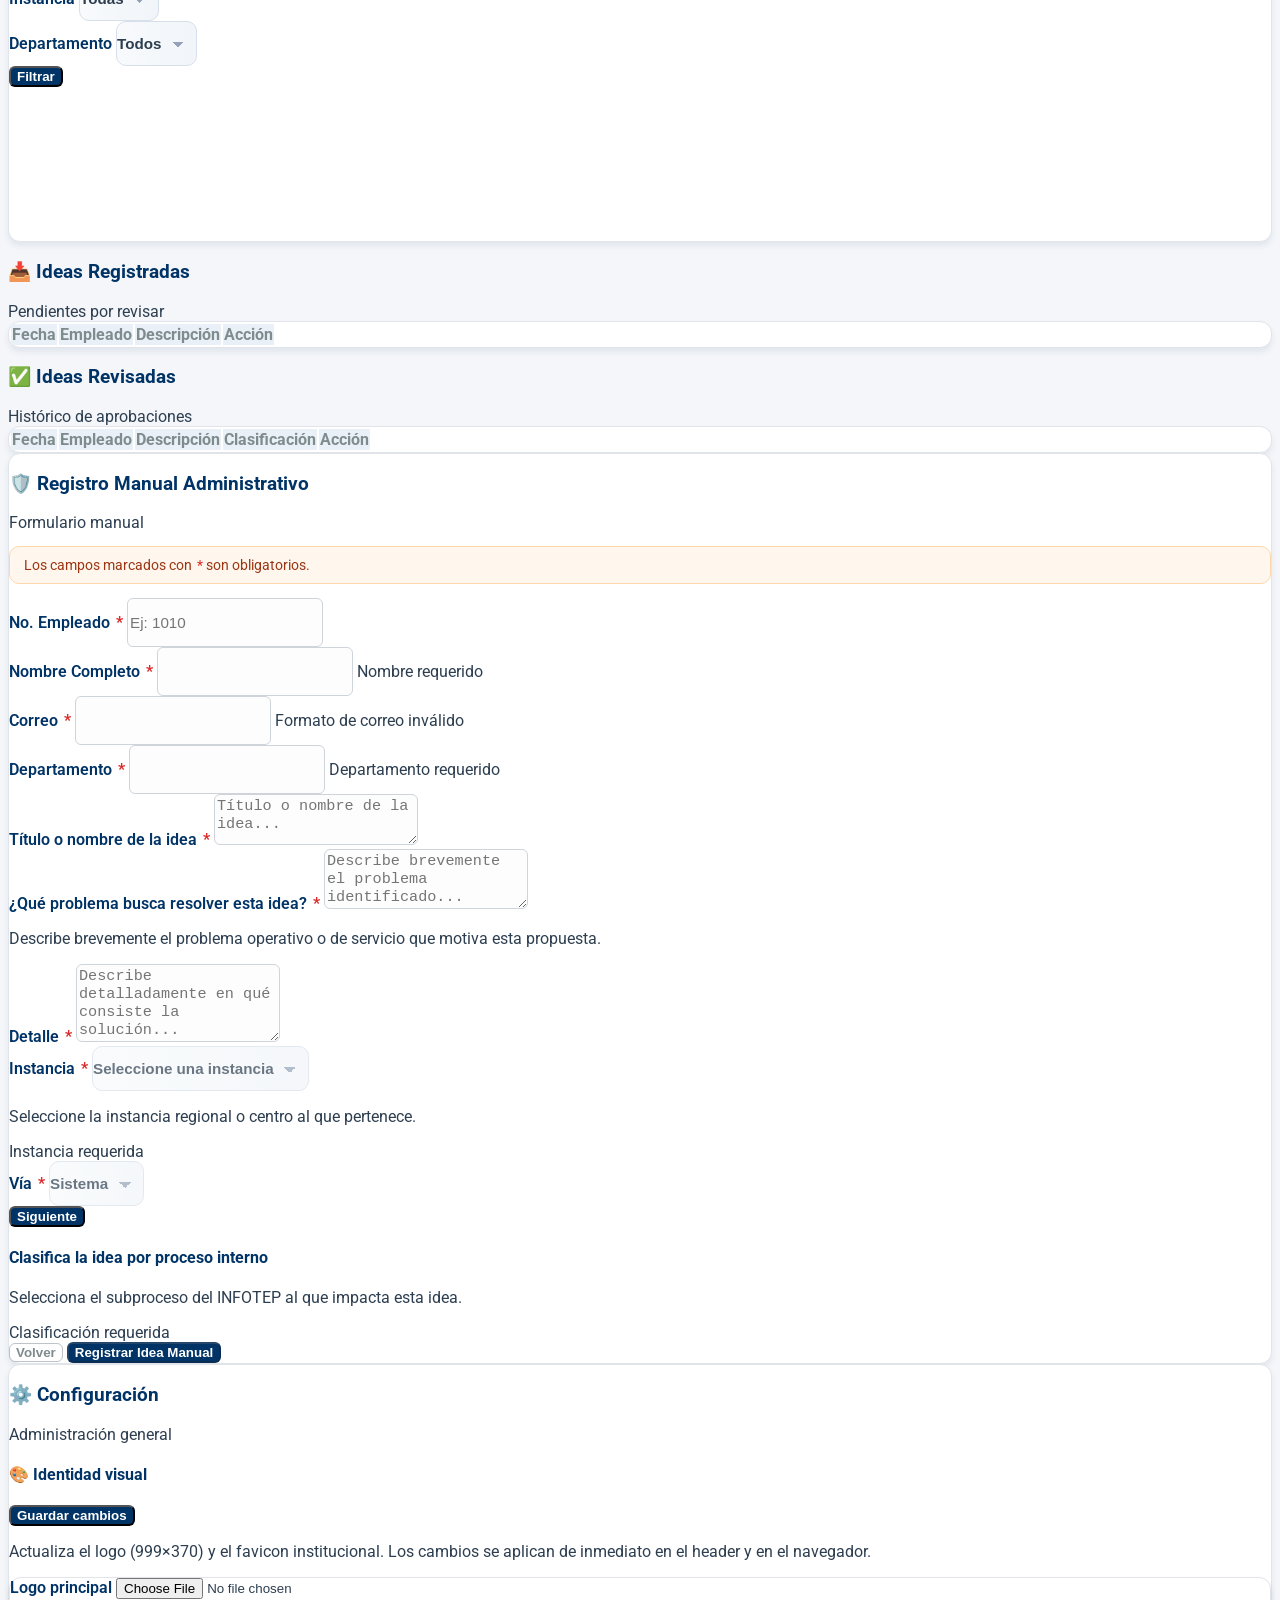
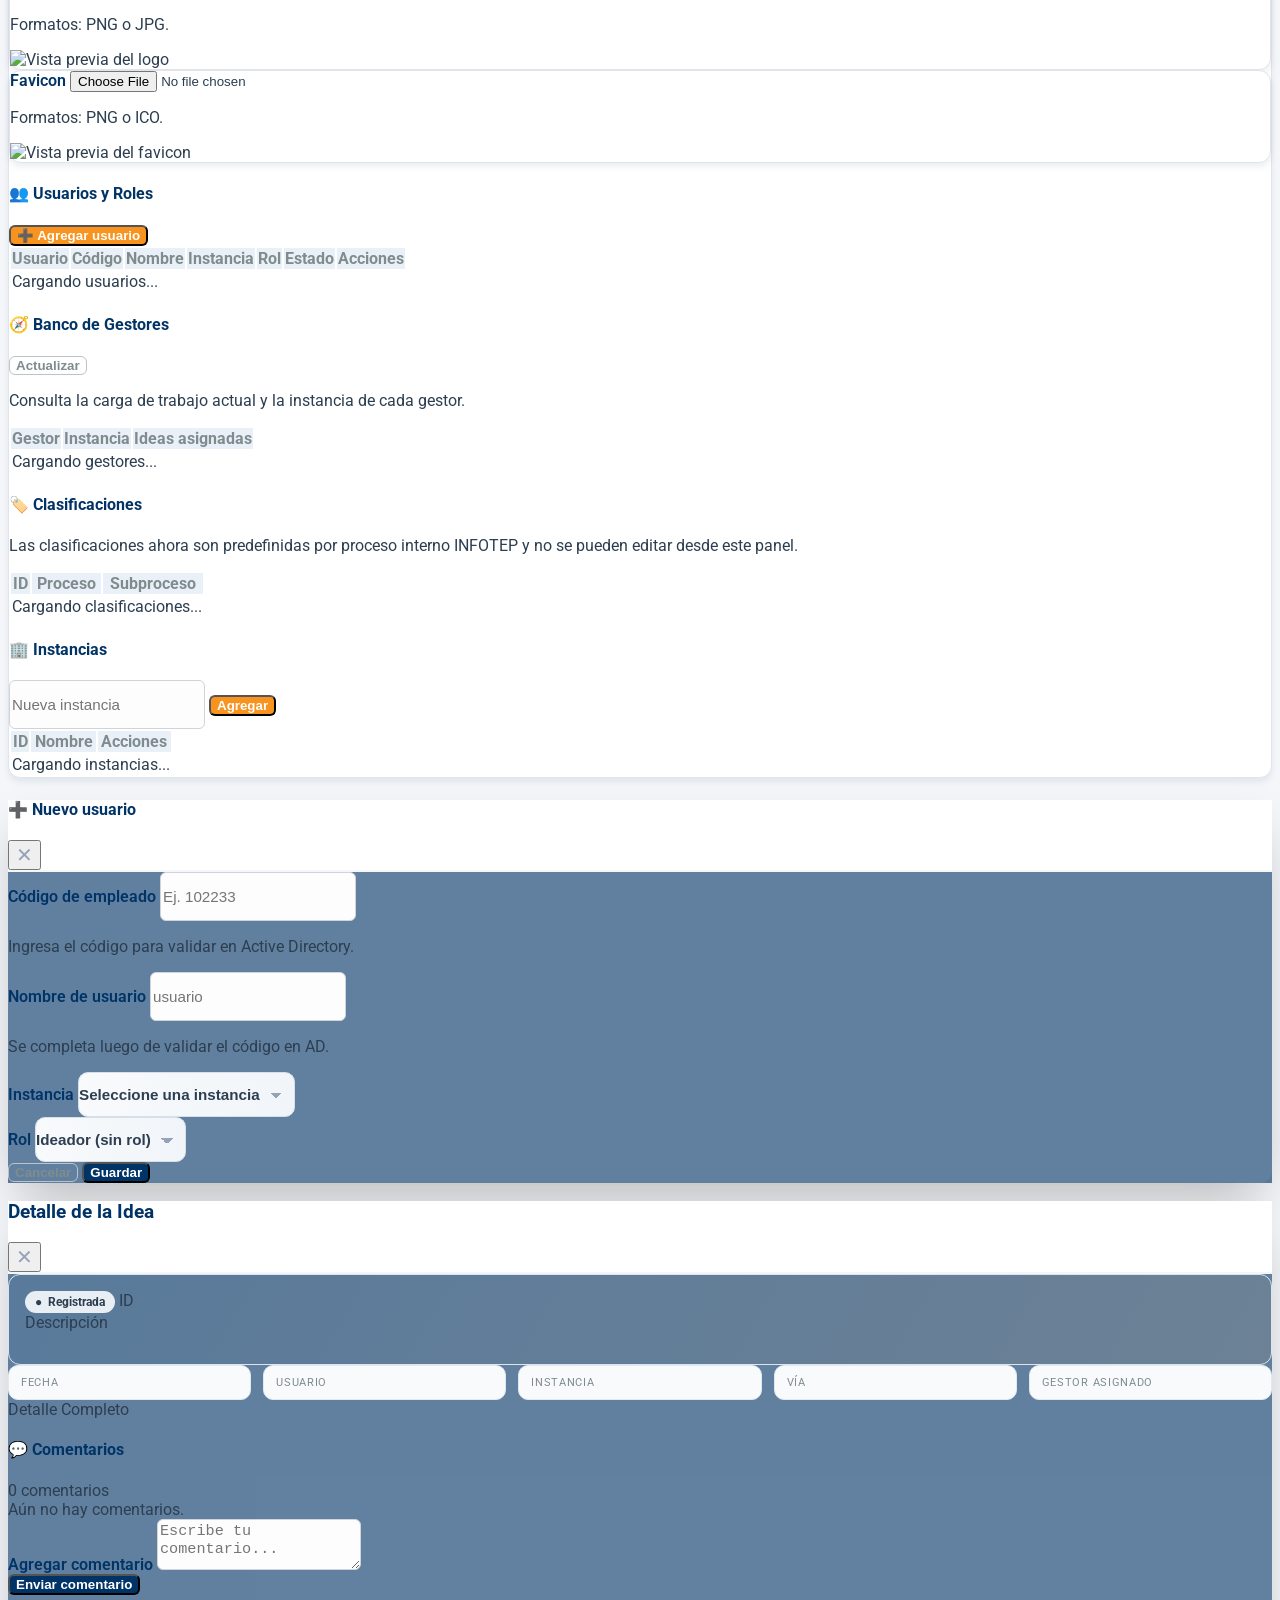
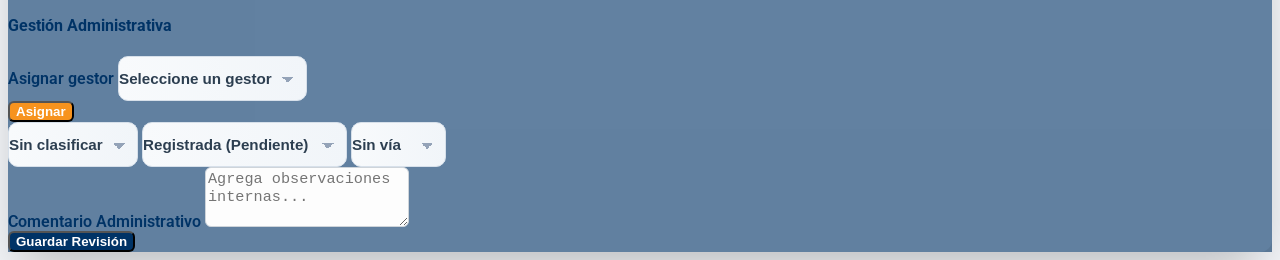
==== commit 79823a92: "Corrige layout de clasificación y reemplaza emoji de password" ====
--- a/wwwroot/index.html
+++ b/wwwroot/index.html
@@ -440,19 +440,64 @@
             top: 50%;
             transform: translateY(-50%);
             color: #64748b;
-        }
-
-        .classification-process-title {
-            font-size: 1.05rem;
-            font-weight: 800;
-            color: var(--infotep-blue);
-            margin-bottom: 8px;
+            width: 34px;
+            height: 34px;
+            border-radius: 999px;
+            display: inline-flex;
+            align-items: center;
+            justify-content: center;
+        }
+
+        .password-toggle:hover {
+            background: #f1f5f9;
+            color: #0f172a;
+        }
+
+        .password-toggle svg {
+            width: 19px;
+            height: 19px;
+            stroke: currentColor;
+            fill: none;
+            stroke-width: 2;
+            stroke-linecap: round;
+            stroke-linejoin: round;
+        }
+
+        .password-toggle .eye-off-icon {
+            display: none;
+        }
+
+        .password-toggle.is-visible .eye-icon {
+            display: none;
+        }
+
+        .password-toggle.is-visible .eye-off-icon {
+            display: block;
+        }
+
+
+        .classification-legend {
+            display: flex;
+            flex-wrap: wrap;
+            gap: 6px;
+            margin-bottom: 6px;
+        }
+
+        .classification-legend-item {
+            font-size: 0.68rem;
+            font-weight: 700;
+            border: 1px solid #dbe4f0;
+            border-left-width: 4px;
+            border-radius: 999px;
+            padding: 3px 8px;
+            background: #f8fafc;
+            color: #334155;
         }
 
         .classification-grid {
             display: grid;
             grid-template-columns: repeat(4, minmax(0, 1fr));
-            gap: 10px;
+            gap: 9px;
         }
 
         .classification-card {
@@ -461,16 +506,19 @@
             border-top-width: 4px;
             border-radius: 12px;
             background: #fff;
-            padding: 10px 12px;
+            padding: 9px 10px;
             text-align: left;
             transition: all 0.2s ease;
-            min-height: 88px;
+            min-height: 80px;
+            overflow: visible;
+            z-index: 1;
         }
 
         .classification-card:hover,
         .classification-card:focus-visible {
             transform: translateY(-1px);
             box-shadow: 0 8px 18px rgba(0, 51, 102, 0.14);
+            z-index: 20;
         }
 
         .classification-card.active {
@@ -481,11 +529,11 @@
         .classification-chip {
             display: inline-flex;
             align-items: center;
-            font-size: 0.65rem;
+            font-size: 0.62rem;
             text-transform: uppercase;
             font-weight: 700;
             letter-spacing: .04em;
-            padding: 3px 7px;
+            padding: 2px 7px;
             border-radius: 999px;
             background-color: #eef2ff;
             color: #334155;
@@ -494,28 +542,28 @@
         .classification-subtitle {
             font-weight: 700;
             color: #1e293b;
-            margin-top: 6px;
-            font-size: 0.88rem;
-            line-height: 1.2;
+            margin-top: 5px;
+            font-size: 0.86rem;
+            line-height: 1.15;
         }
 
         .classification-tooltip {
             position: absolute;
             left: 50%;
-            top: calc(100% + 8px);
+            bottom: calc(100% + 8px);
             transform: translateX(-50%);
-            width: min(260px, 92vw);
+            width: min(260px, 88vw);
             background: #0f172a;
             color: #e2e8f0;
-            font-size: 0.75rem;
-            line-height: 1.35;
+            font-size: 0.74rem;
+            line-height: 1.3;
             border-radius: 10px;
             padding: 8px 10px;
             box-shadow: 0 12px 24px rgba(2, 6, 23, 0.35);
             opacity: 0;
             pointer-events: none;
             transition: opacity 0.15s ease;
-            z-index: 30;
+            z-index: 40;
         }
 
         .classification-card:hover .classification-tooltip,
@@ -585,7 +633,10 @@
                     <label class="block text-xs uppercase mb-1">Contraseña</label>
                     <div class="password-input-wrap">
                         <input type="password" id="loginPass" class="w-full p-3 pr-12 outline-none" placeholder="Tu contraseña" required autocomplete="off">
-                        <button type="button" id="toggleLoginPass" class="password-toggle" aria-label="Mostrar contraseña">👁️</button>
+                        <button type="button" id="toggleLoginPass" class="password-toggle" aria-label="Mostrar contraseña">
+                            <svg class="eye-icon" viewBox="0 0 24 24" aria-hidden="true"><path d="M2 12s3.5-6 10-6 10 6 10 6-3.5 6-10 6-10-6-10-6Z"></path><circle cx="12" cy="12" r="3"></circle></svg>
+                            <svg class="eye-off-icon" viewBox="0 0 24 24" aria-hidden="true"><path d="M3 3l18 18"></path><path d="M10.6 10.6a2 2 0 0 0 2.8 2.8"></path><path d="M9.9 5.2A11 11 0 0 1 12 5c6.5 0 10 7 10 7a17.6 17.6 0 0 1-4.1 4.8"></path><path d="M6.6 6.6C3.8 8.3 2 12 2 12s3.5 7 10 7a10.7 10.7 0 0 0 5.3-1.3"></path></svg>
+                        </button>
                     </div>
                 </div>
                 <button type="submit" class="w-full btn-primary py-3 rounded-xl font-bold transition">Entrar</button>
@@ -687,7 +738,7 @@
                         <h4 class="text-2xl font-bold">Clasifica tu idea</h4>
                         <p class="text-slate-500">Selecciona el proceso interno del INFOTEP al que aporta tu propuesta.</p>
                     </div>
-                    <div id="ideadorClassificationBoard" class="space-y-6"></div>
+                    <div id="ideadorClassificationBoard" class="space-y-2"></div>
                     <span class="text-xs text-red-500 hidden" id="ideadorClasifHint">Selecciona un subproceso para continuar.</span>
                     <div class="flex flex-col md:flex-row gap-4 pt-4 border-t border-slate-100">
                         <button type="button" onclick="showIdeadorStep(1)" class="btn-outline py-3 px-6 rounded-xl font-bold flex-1">Volver</button>
@@ -1100,7 +1151,7 @@
                         <h4 class="text-2xl font-bold">Clasifica la idea por proceso interno</h4>
                         <p class="text-slate-500">Selecciona el subproceso del INFOTEP al que impacta esta idea.</p>
                     </div>
-                    <div id="adminClassificationBoard" class="space-y-6"></div>
+                    <div id="adminClassificationBoard" class="space-y-2"></div>
                     <span class="text-xs text-red-500 hidden" id="adminClasifHint">Clasificación requerida</span>
                     <div class="flex flex-col md:flex-row gap-3 pt-2">
                         <button type="button" onclick="showAdminStep(1)" class="btn-outline py-3 px-6 rounded-lg font-bold flex-1">Volver</button>
@@ -1676,45 +1727,53 @@
             const selected = hiddenInput?.value || '';
             container.innerHTML = '';
 
-            const grouped = classificationCatalog.reduce((acc, item) => {
-                const key = item.proceso || 'General';
-                if (!acc[key]) {
-                    acc[key] = [];
+            const sorted = [...classificationCatalog].sort((a, b) => {
+                const procesoSort = (a.proceso || '').localeCompare(b.proceso || '', 'es');
+                if (procesoSort !== 0) {
+                    return procesoSort;
                 }
-                acc[key].push(item);
+                return (a.subproceso || a.nombre || '').localeCompare(b.subproceso || b.nombre || '', 'es');
+            });
+
+            const grouped = sorted.reduce((acc, item) => {
+                const process = item.proceso || 'General';
+                acc[process] = (acc[process] || 0) + 1;
                 return acc;
             }, {});
 
-            Object.entries(grouped).forEach(([proceso, items]) => {
-                const section = document.createElement('section');
-                const title = document.createElement('h5');
-                title.className = 'classification-process-title';
-                title.textContent = proceso;
-                section.appendChild(title);
-
-                const grid = document.createElement('div');
-                grid.className = 'classification-grid';
-
-                items.forEach(item => {
-                    const card = document.createElement('button');
-                    card.type = 'button';
-                    card.className = 'classification-card';
-                    if (selected === item.nombre) {
-                        card.classList.add('active');
-                    }
-                    card.style.borderTopColor = getProcessColor(proceso);
-                    card.innerHTML = `
-                        <span class="classification-chip">${proceso}</span>
-                        <p class="classification-subtitle">${item.icono || ''} ${item.subproceso || item.nombre}</p>
-                        <div class="classification-tooltip">${item.descripcion || "Sin descripción."}</div>
-                    `;
-                    card.addEventListener('click', () => selectClassification(hiddenInputId, item.nombre));
-                    grid.appendChild(card);
-                });
-
-                section.appendChild(grid);
-                container.appendChild(section);
-            });
+            const legend = document.createElement('div');
+            legend.className = 'classification-legend';
+            Object.entries(grouped).forEach(([process, count]) => {
+                const tag = document.createElement('span');
+                tag.className = 'classification-legend-item';
+                tag.style.borderLeftColor = getProcessColor(process);
+                tag.textContent = `${process} (${count})`;
+                legend.appendChild(tag);
+            });
+            container.appendChild(legend);
+
+            const grid = document.createElement('div');
+            grid.className = 'classification-grid';
+
+            sorted.forEach(item => {
+                const proceso = item.proceso || 'General';
+                const card = document.createElement('button');
+                card.type = 'button';
+                card.className = 'classification-card';
+                if (selected === item.nombre) {
+                    card.classList.add('active');
+                }
+                card.style.borderTopColor = getProcessColor(proceso);
+                card.innerHTML = `
+                    <span class="classification-chip">${proceso}</span>
+                    <p class="classification-subtitle">${item.icono || ''} ${item.subproceso || item.nombre}</p>
+                    <div class="classification-tooltip">${item.descripcion || "Sin descripción."}</div>
+                `;
+                card.addEventListener('click', () => selectClassification(hiddenInputId, item.nombre));
+                grid.appendChild(card);
+            });
+
+            container.appendChild(grid);
         }
 
         function selectClassification(hiddenInputId, value) {
@@ -2184,7 +2243,7 @@
             }
             const isPassword = input.type === 'password';
             input.type = isPassword ? 'text' : 'password';
-            toggle.textContent = isPassword ? '🙈' : '👁️';
+            toggle.classList.toggle('is-visible', isPassword);
             toggle.setAttribute('aria-label', isPassword ? 'Ocultar contraseña' : 'Mostrar contraseña');
         }
 
